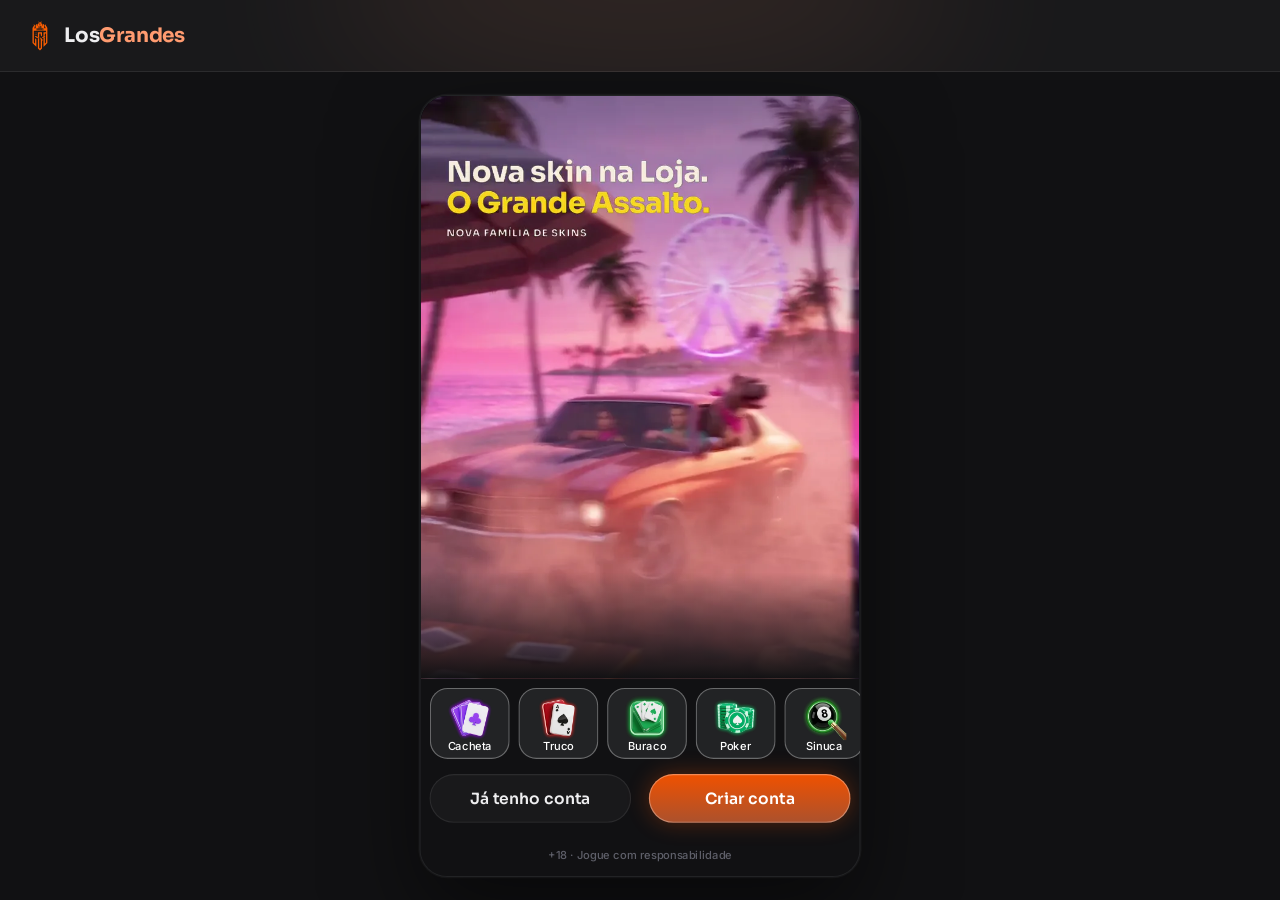
==== index.html @ f4d6c2fe "Login com o vídeo da O Grande Assalto (6 s em loop, sem áudio) e a família no banner principal da Lo" ====
<!doctype html>
<html lang="pt-BR">
<head>
<meta charset="utf-8">
<meta name="viewport" content="width=device-width, initial-scale=1, viewport-fit=cover, user-scalable=no">
<meta name="robots" content="noindex, nofollow">
<meta name="theme-color" content="#141e2a">
<meta name="mobile-web-app-capable" content="yes">
<meta name="apple-mobile-web-app-capable" content="yes">
<meta name="apple-mobile-web-app-status-bar-style" content="black-translucent">
<title>Los Grandes · protótipo</title>
<link rel="icon" href="assets/ui/logo_icon.webp">
<link rel="preconnect" href="https://fonts.googleapis.com">
<link rel="preconnect" href="https://fonts.gstatic.com" crossorigin>
<link rel="stylesheet" href="https://fonts.googleapis.com/css2?family=Inter:wght@400;500;600;700&family=Sora:wght@600;700;800&display=swap">
<link rel="stylesheet" href="css/tokens.css?v=losgrandes-11202144">
<link rel="stylesheet" href="css/ui.css?v=losgrandes-11202144">
<link rel="stylesheet" href="css/screens.css?v=losgrandes-11202144">
<link rel="stylesheet" href="css/game.css?v=losgrandes-11202144">
<link rel="stylesheet" href="css/desk.css?v=losgrandes-11202144">
</head>
<body>
<svg width="0" height="0" style="position:absolute" aria-hidden="true">
  <defs><clipPath id="hexclip" clipPathUnits="objectBoundingBox"><path id="hexpath" d=""/></clipPath></defs>
  <symbol id="s-E" viewBox="0 0 16 20"><path d="M8 0C5 4 0 7.5 0 11.5C0 14 2 16 4.5 16C5.7 16 6.8 15.5 7.5 14.7C7.3 16.6 6.5 18.3 5 20H11C9.5 18.3 8.7 16.6 8.5 14.7C9.2 15.5 10.3 16 11.5 16C14 16 16 14 16 11.5C16 7.5 11 4 8 0Z"/></symbol>
  <symbol id="s-C" viewBox="0 0 20 18.4"><path d="M10 18.35L8.55 17.03C3.4 12.36 0 9.28 0 5.5C0 2.420 2.42 0 5.5 0C7.24 0 8.91 0.81 10 2.09C11.09 0.81 12.76 0 14.5 0C17.58 0 20 2.42 20 5.5C20 9.28 16.6 12.36 11.45 17.04L10 18.35Z"/></symbol>
  <symbol id="s-O" viewBox="0 0 15 20"><path d="M7.5 0L15 10L7.5 20L0 10L7.5 0Z"/></symbol>
  <symbol id="s-P" viewBox="0 0 18 18.5"><path d="M9 0C11.3 0 13.2 1.9 13.2 4.2C13.2 5 13 5.7 12.6 6.3C13 6.2 13.4 6.1 13.8 6.1C16.1 6.1 18 8 18 10.3C18 12.6 16.1 14.5 13.8 14.5C12.5 14.5 11.3 13.9 10.5 12.9C10.7 14.9 11.6 16.8 13.1 18.5H4.9C6.4 16.8 7.3 14.9 7.5 12.9C6.7 13.9 5.5 14.5 4.2 14.5C1.9 14.5 0 12.6 0 10.3C0 8 1.9 6.1 4.2 6.1C4.6 6.1 5 6.2 5.4 6.3C5 5.7 4.8 5 4.8 4.2C4.8 1.9 6.7 0 9 0Z"/></symbol>
  <symbol id="i-copy" viewBox="0 0 448 512"><path d="M208 0H332.1c12.7 0 24.9 5.1 33.9 14.1l67.9 67.9c9 9 14.1 21.2 14.1 33.9V336c0 26.5-21.5 48-48 48H208c-26.5 0-48-21.5-48-48V48c0-26.5 21.5-48 48-48zM48 128h80v64H64V448H256V416h64v48c0 26.5-21.5 48-48 48H48c-26.5 0-48-21.5-48-48V176c0-26.5 21.5-48 48-48z"/></symbol>
  <symbol id="i-share" viewBox="0 0 448 512"><path d="M352 224c53 0 96-43 96-96s-43-96-96-96s-96 43-96 96c0 4 .2 8 .7 11.9l-94.1 47C145.4 170.2 121.9 160 96 160c-53 0-96 43-96 96s43 96 96 96c25.9 0 49.4-10.2 66.6-26.9l94.1 47c-.5 3.9-.7 7.8-.7 11.9c0 53 43 96 96 96s96-43 96-96s-43-96-96-96c-25.9 0-49.4 10.2-66.6 26.9l-94.1-47c.5-3.9 .7-7.8 .7-11.9s-.2-8-.7-11.9l94.1-47C302.6 213.8 326.1 224 352 224z"/></symbol>
  <symbol id="i-wa" viewBox="0 0 448 512"><path d="M380.9 97.1C339 55.1 283.2 32 223.9 32c-122.4 0-222 99.6-222 222 0 39.1 10.2 77.3 29.6 111L0 480l117.7-30.9c32.4 17.7 68.9 27 106.1 27h.1c122.3 0 224.1-99.6 224.1-222 0-59.3-25.2-115-67.1-157zm-157 341.6c-33.2 0-65.7-8.9-94-25.7l-6.7-4-69.8 18.3L72 359.2l-4.4-7c-18.5-29.4-28.2-63.3-28.2-98.2 0-101.7 82.8-184.5 184.6-184.5 49.3 0 95.6 19.2 130.4 54.1 34.8 34.9 56.2 81.2 56.1 130.5 0 101.8-84.9 184.6-186.6 184.6zm101.2-138.2c-5.5-2.8-32.8-16.2-37.9-18-5.1-1.9-8.8-2.8-12.5 2.8-3.7 5.6-14.3 18-17.6 21.8-3.2 3.7-6.5 4.2-12 1.4-32.6-16.3-54-29.1-75.5-66-5.7-9.8 5.7-9.1 16.3-30.3 1.8-3.7.9-6.9-.5-9.7-1.4-2.8-12.5-30.1-17.1-41.2-4.5-10.8-9.1-9.3-12.5-9.5-3.2-.2-6.9-.2-10.6-.2-3.7 0-9.7 1.4-14.8 6.9-5.1 5.6-19.4 19-19.4 46.3 0 27.3 19.9 53.7 22.6 57.4 2.8 3.7 39.1 59.7 94.8 83.8 35.2 15.2 49 16.5 66.6 13.9 10.7-1.6 32.8-13.4 37.4-26.4 4.6-13 4.6-24.1 3.2-26.4-1.3-2.5-5-3.9-10.5-6.6z"/></symbol>
  <symbol id="i-pen" viewBox="0 0 512 512"><path d="M362.7 19.3L314.3 67.7 444.3 197.7l48.4-48.4c25-25 25-65.5 0-90.5L453.3 19.3c-25-25-65.5-25-90.5 0zm-71 71L58.6 323.5c-10.4 10.4-18 23.3-22.2 37.4L1 481.2C-1.5 489.7 .8 498.8 7 505s15.3 8.5 23.7 6.1l120.3-35.4c14.1-4.2 27-11.8 37.4-22.2L421.7 220.3 291.7 90.3z"/></symbol>
  <symbol id="i-plus" viewBox="0 0 448 512"><path d="M256 80c0-17.7-14.3-32-32-32s-32 14.3-32 32v144H48c-17.7 0-32 14.3-32 32s14.3 32 32 32h144v144c0 17.7 14.3 32 32 32s32-14.3 32-32V288h144c17.7 0 32-14.3 32-32s-14.3-32-32-32H256V80z"/></symbol>
  <symbol id="i-chev-l" viewBox="0 0 320 512"><path d="M9.4 233.4c-12.5 12.5-12.5 32.8 0 45.3l192 192c12.5 12.5 32.8 12.5 45.3 0s12.5-32.8 0-45.3L77.3 256 246.6 86.6c12.5-12.5 12.5-32.8 0-45.3s-32.8-12.5-45.3 0l-192 192z"/></symbol>
  <symbol id="i-chev-r" viewBox="0 0 320 512"><path d="M310.6 233.4c12.5 12.5 12.5 32.8 0 45.3l-192 192c-12.5 12.5-32.8 12.5-45.3 0s-12.5-32.8 0-45.3L242.7 256 73.4 86.6c-12.5-12.5-12.5-32.8 0-45.3s32.8-12.5 45.3 0l192 192z"/></symbol>
  <symbol id="i-chev-l-light" viewBox="0 0 320 512"><path d="M20.7 267.3c-6.2-6.2-6.2-16.4 0-22.6l192-192c6.2-6.2 16.4-6.2 22.6 0s6.2 16.4 0 22.6L54.6 256 235.3 436.7c6.2 6.2 6.2 16.4 0 22.6s-16.4 6.2-22.6 0l-192-192z"/></symbol>
  <symbol id="i-chev-r-light" viewBox="0 0 320 512"><path d="M299.3 244.7c6.2 6.2 6.2 16.4 0 22.6l-192 192c-6.2 6.2-16.4 6.2-22.6 0s-6.2-16.4 0-22.6L265.4 256 84.7 75.3c-6.2-6.2-6.2-16.4 0-22.6s16.4-6.2 22.6 0l192 192z"/></symbol>
  <symbol id="i-x" viewBox="0 0 384 512"><path d="M324.5 411.1c6.2 6.2 16.4 6.2 22.6 0s6.2-16.4 0-22.6L214.6 256 347.1 123.5c6.2-6.2 6.2-16.4 0-22.6s-16.4-6.2-22.6 0L192 233.4 59.5 100.9c-6.2-6.2-16.4-6.2-22.6 0s-6.2 16.4 0 22.6L169.4 256 36.9 388.5c-6.2 6.2-6.2 16.4 0 22.6s16.4 6.2 22.6 0L192 278.6 324.5 411.1z"/></symbol>
  <symbol id="i-search" viewBox="0 0 512 512"><path d="M384 208A176 176 0 1 0 32 208a176 176 0 1 0 352 0zM343.3 366C307 397.2 259.7 416 208 416C93.1 416 0 322.9 0 208S93.1 0 208 0S416 93.1 416 208c0 51.7-18.8 99-50 135.3L507.3 484.7c6.2 6.2 6.2 16.4 0 22.6s-16.4 6.2-22.6 0L343.3 366z"/></symbol>
  <symbol id="i-check" viewBox="0 0 512 512"><path d="M256 512A256 256 0 1 0 256 0a256 256 0 1 0 0 512zM369 209L241 337c-9.4 9.4-24.6 9.4-33.9 0l-64-64c-9.4-9.4-9.4-24.6 0-33.9s24.6-9.4 33.9 0l47 47L335 175c9.4-9.4 24.6-9.4 33.9 0s9.4 24.6 0 33.9z"/></symbol>
  <symbol id="i-eye" viewBox="0 0 576 512"><path d="M288 32c-80.8 0-145.5 36.8-192.6 80.6C48.6 156 17.3 208 2.5 243.7c-3.3 7.9-3.3 16.7 0 24.6C17.3 304 48.6 356 95.4 399.4C142.5 443.2 207.2 480 288 480s145.5-36.8 192.6-80.6c46.8-43.5 78.1-95.4 93-131.1c3.3-7.9 3.3-16.7 0-24.6c-14.9-35.7-46.2-87.7-93-131.1C433.5 68.8 368.8 32 288 32zM144 256a144 144 0 1 1 288 0 144 144 0 1 1 -288 0zm144-64c0 35.3-28.7 64-64 64c-7.1 0-13.9-1.2-20.3-3.3c-5.5-1.8-11.9 1.6-11.7 7.4c.3 6.9 1.3 13.8 3.2 20.7c13.7 51.2 66.4 81.6 117.6 67.9s81.6-66.4 67.9-117.6c-11.1-41.5-47.8-69.4-88.6-71.1c-5.8-.2-9.2 6.1-7.4 11.7c2.1 6.4 3.3 13.2 3.3 20.3z"/></symbol>
  <symbol id="i-send" viewBox="0 0 512 512"><path d="M498.1 5.6c10.1 7 15.4 19.1 13.5 31.2l-64 416c-1.5 9.7-7.4 18.2-16 23s-18.9 5.4-28 1.6L284 427.7l-68.5 74.1c-8.9 9.7-22.9 12.9-35.2 8.1S160 493.2 160 480V396.4c0-4 1.5-7.8 4.2-10.7L331.8 202.8c5.8-6.3 5.6-16-.4-22s-15.7-6.4-22-.7L106 360.8 17.7 316.6C7.1 311.3 .3 300.7 0 288.9s5.9-22.8 16.1-28.7l448-256c10.7-6.1 23.9-5.5 34 1.4z"/></symbol>
  <symbol id="i-star" viewBox="0 0 576 512"><path d="M316.9 18C311.6 7 300.4 0 288.1 0s-23.4 7-28.8 18L195 150.3 51.4 171.5c-12 1.8-22 10.2-25.7 21.7s-.7 24.2 7.9 32.7L137.8 329 113.2 474.7c-2 12 3 24.2 12.9 31.3s23 8 33.8 2.3l128.3-68.5 128.3 68.5c10.8 5.7 23.9 4.9 33.8-2.3s14.9-19.3 12.9-31.3L438.5 329 542.7 225.9c8.6-8.5 11.7-21.2 7.9-32.7s-13.7-19.9-25.7-21.7L381.2 150.3 316.9 18z"/></symbol>
  <symbol id="i-star-o" viewBox="0 0 576 512"><path d="M287.9 0c9.2 0 17.6 5.2 21.6 13.5l68.6 141.3 153.2 22.6c9 1.3 16.5 7.6 19.3 16.3s.5 18.1-5.9 24.5L433.6 328.4l26.2 155.6c1.5 9-2.2 18.1-9.7 23.5s-17.3 6-25.3 1.7l-137-73.2L151 509.1c-8.1 4.3-17.9 3.7-25.3-1.7s-11.2-14.5-9.7-23.5l26.2-155.6L31.1 218.2c-6.5-6.4-8.7-15.9-5.9-24.5s10.3-14.9 19.3-16.3l153.2-22.6L266.3 13.5C270.4 5.2 278.7 0 287.9 0zm0 79L235.4 187.2c-3.5 7.1-10.2 12.1-18.1 13.3L99 217.9 184.9 303c5.5 5.5 8.1 13.3 6.8 21L171.4 443.7l105.2-56.2c7.1-3.8 15.6-3.7 22.6 0l105.2 56.2L384.2 324.1c-1.3-7.7 1.2-15.5 6.8-21l85.9-85.1L358.6 200.5c-7.8-1.2-14.6-6.1-18.1-13.3L287.9 79z"/></symbol>
</svg>

<!-- desktop (js/desk.js): header largo, menu e chat ao vivo em volta da coluna 9:16 -->
<header class="dkh" id="dkh"></header>
<aside class="dkl" id="dkl" aria-label="Menu"></aside>
<aside class="dkr" id="dkr" aria-label="Chat ao vivo"></aside>

<div class="stage-wrap"><div class="phone" id="phone">
  <div class="status" aria-hidden="true"><span>9:41</span><span class="island"></span>
    <span class="icons"><svg width="18" height="12" viewBox="0 0 18 12" fill="#fff"><rect x="0" y="8" width="3" height="4" rx="1"/><rect x="5" y="5.5" width="3" height="6.5" rx="1"/><rect x="10" y="3" width="3" height="9" rx="1"/><rect x="15" y="0" width="3" height="12" rx="1"/></svg><svg width="16" height="12" viewBox="0 0 16 12" fill="#fff"><path d="M8 2.2c2.3 0 4.4.9 6 2.4l1.1-1.1A10 10 0 0 0 8 .6 10 10 0 0 0 .9 3.5L2 4.6a8.4 8.4 0 0 1 6-2.4zm0 3.3c1.4 0 2.7.5 3.7 1.4l1.1-1.1A7 7 0 0 0 8 3.9a7 7 0 0 0-4.8 1.9l1.1 1.1c1-.9 2.3-1.4 3.7-1.4zm0 3.3c.6 0 1.1.2 1.5.6L8 11 6.5 9.4c.4-.4.9-.6 1.5-.6z"/></svg><svg width="27" height="13" viewBox="0 0 27 13" fill="none"><rect x=".5" y=".5" width="23" height="12" rx="3.5" stroke="#fff" opacity=".4"/><rect x="2" y="2" width="20" height="9" rx="2" fill="#fff"/><rect x="25" y="4.5" width="1.6" height="4" rx=".8" fill="#fff" opacity=".4"/></svg></span>
  </div>
  <div class="app" id="app">
    <!-- telas do app (renderizadas pelo js/screens.js) -->
    <section class="scr" id="view"></section>

    <!-- tela de jogo: os motores (js/games.js) desenham dentro dela -->
    <section class="scr game-scr" id="scr-game" hidden>
      <header class="hud" id="hud"></header>
      <div class="jogo" id="jogo"><div class="board" id="board"></div></div>
      <nav class="mnav" id="mnav">
        <button data-g="voltar"><span class="back"><svg><use href="#i-chev-l-light"/></svg></span><span>Voltar</span></button>
        <button data-g="chat"><img class="ic" src="assets/icons/chat.webp" alt=""><span>Chat</span></button>
        <button data-g="mesa"><img class="ic" src="assets/icons/friends.webp" alt=""><span>Mesa</span></button>
        <button data-g="voz"><img class="ic" id="micIco" src="assets/icons/microphone-off.webp" alt=""><span>Voz</span></button>
        <button data-g="ajustes"><img class="ic" src="assets/icons/gear.webp" alt=""><span>Ajustes</span></button>
      </nav>
    </section>

    <div class="toast" id="toast"><span class="hint-pill" id="toastTxt"></span></div>
    <div id="sheet"></div>
    <div id="overlay"></div>
  </div>
</div></div>

<script src="js/core.js?v=losgrandes-11202144"></script>
<script src="js/ui.js?v=losgrandes-11202144"></script>
<script src="js/screens.js?v=losgrandes-11202144"></script>
<script src="js/loja.js?v=losgrandes-11202144"></script>
<script src="js/social.js?v=losgrandes-11202144"></script>
<script src="js/torneios.js?v=losgrandes-11202144"></script>
<script src="js/sala.js?v=losgrandes-11202144"></script>
<script src="js/games.js?v=losgrandes-11202144"></script>
<script src="js/sinuca.js?v=losgrandes-11202144"></script>
<script src="js/desk.js?v=losgrandes-11202144"></script>
<script src="js/boot.js?v=losgrandes-11202144"></script>
</body>
</html>
---- css/tokens.css ----
/* Los Grandes · tokens do DS EstrelaGames (Rjx31bgpOt4m1U8DVKyWtd · modo Los Grandes), valores resolvidos 1:1 */
:root{
  color-scheme: dark;
  /* background */
  --bg-default:#111113; --bg-subtle:#19191b; --bg-strong:#222325; --bg-raised:#292a2e; --bg-inset:#010101; --bg-highlight:#ffffff14; --bg-chrome:#19191b; --bg-divider:#292a2e; --bg-band:#00000052;
  --bga-default-50:#11111380; --bga-default-75:#111113bf; --bga-subtle-50:#19191b80; --bga-subtle-75:#19191bbf;
  --bga-strong-25:#22232540; --bga-strong-50:#22232580; --bga-strong-75:#222325bf;
  --bga-secondary-16:#ff9b7029; --bga-secondary-32:#ff9b7052; --bga-accent-12:#ffc8411f;
  /* border */
  --border-muted:#ffffff14; --border-default:#222325; --border-strong:#393a40; --border-focus:#f05100;
  --border-hl-top:#ffffff29; --border-gold-top:#ffdac9e5; --border-gold-bottom:#f051005c;
  /* text */
  --text-default:#eeeef0; --text-muted:#b2b3bd; --text-link:#ff9b70; --text-subtle:#5f606a; --text-disabled:#46484f;
  --text-brand:#ff9b70; --text-success:#52de7e; --text-error:#ff6b6e; --text-prize:#ffc841;
  --text-on-color:#ffffff; --text-on-color-muted:#ffffffd9; --text-on-color-subtle:#ffffffb2; --text-on-light:#111113;
  /* system */
  --sys-info:#fe5e00; --sys-success:#2cc160; --sys-success-strong:#8cf0a9; --sys-warning:#ffbe2e; --sys-error:#ef4452;
  --sysa-success-25:#2cc16040; --sysa-error-25:#ef445240; --sysa-info-25:#3b74f540;
  --notification-error:#ef4452;
  /* effects */
  --hl-subtle:#ffffff29; --hl:#ffffff52; --hl-strong:#ffffff7a;
  --shadow-faint:#0000001f; --shadow-subtle:#0000003d; --shadow:#00000066; --shadow-strong:#00000080;
  --glow-info:#f0510052; --glow-accent:#ffbe2e52; --glow-success:#52de7ea3; --glow-gold:#ff9b7052; --glow-blue:#ff9b70; --glow-red:#ff6b6e;
  /* surfaces */
  --surface-card-top:#19191b; --surface-card-bottom:#111113; --surface-elevated-top:#292a2e; --surface-elevated-bottom:#19191b;
  /* buttons */
  --btn-primary-top:#f05100; --btn-primary-bg:#ab512d; --btn-secondary-border:#fe5e00;
  --btn-disabled-top:#292a2e; --btn-disabled-bg:#292a2e; --btn-disabled-text:#46484f;
  /* tabs */
  --tab-default-text:#b2b3bd; --tab-container:#222325; --input-border:#222325;
  --tab-padrao:#f05100; --tab-padrao-tint:#f051003d; --tab-rosa:#e93d82; --tab-rosa-tint:#e93d823d;
  /* games */
  --game-truco:#e5484d; --game-paulista:#3b74f5; --game-cacheta:#8752f2; --game-tranca:#2cc160; --game-buraco:#1f9a4a;
  --game-poker:#0fa968; --game-sinuca:#2fa35a; --game-todos:#fe5e00; --game-domino:#14b8a6; --game-dama:#f76b15; --game-xadrez:#5b6cff;
  --game-paulista-tint:#3b74f53d; --game-truco-tint:#e5484d3d; --game-cacheta-tint:#8752f23d; --game-buraco-tint:#1f9a4a3d; --game-poker-tint:#0fa9683d; --game-sinuca-tint:#2fa35a3d;
  /* crew */
  --crew-engenheiro:#4fb3ff; --crew-comandante:#f5c542; --crew-piloto:#ff5a36; --crew-navegador:#e86bff; --crew-explorador:#4dffb8;
  --crew-bar:#ff9f43; --crew-reis:#34d399; --crew-nobru:#3d8bff; --crew-inhui:#ff4fb0;
  /* famílias da página Skins (mesma cor da chamada do Truco) */
  --crew-laje:#ff7f50; --crew-portaria:#3ddc84; --crew-live:#b45cff; --crew-feira:#ffa62b; --crew-navalha:#ff4fb0; --crew-varzea:#5be37d; --crew-oficina:#3db8ff; --crew-posto:#ff3b4a; --crew-fliper:#a45cff; --crew-grau:#4fa3ff; --crew-palpite:#f2b233; --crew-assalto:#ff4fa3;
  /* stake / table */
  --stake-padrao-top:#6d2f16; --stake-padrao-bottom:#371a0f; --stake-iniciante-top:#1f9a4a; --stake-iniciante-bottom:#1f502c;
  --table-card-top:#1f5a4a; --table-card-bottom:#0f2e2a; --table-stake:#ffc841;
  --plus-bg:#52de7e; --plus-icon:#111113;
  --btn-success-top:#52de7e; --btn-success-bg:#1f9a4a; /* DS button-glass ☰ Type=Success (Comprar) */
  /* cards */
  --card-face:#ffffff; --card-border:#9ea2a4; --suit-red:#c72c3d; --suit-black:#141922; --back-top:#853f23; --back-bottom:#4e1802;
  /* seat timer */
  --seat-timer-track:#ffffff1f; --seat-timer:#fe5e00;
  /* type */
  --f-display:"Sora", "Inter", system-ui, sans-serif;
  --f-ui:"Inter", system-ui, -apple-system, sans-serif;
  --f-call:"Industry", "Sora", sans-serif;
  /* marca · Los Grandes (sobrescreve) */
  --back-top:#222325; --back-bottom:#19191b; --btn-primary-text:#ffffff; --crew-nobru:#FE5E00; --crew-inhui:#FE5E00; --crew-luna:#FF9B70;
}
/* estilos de texto do DS */
.t-d3xl{font:700 64px/1.2 var(--f-display);letter-spacing:-.02em}
.t-d2xl{font:700 48px/1.2 var(--f-display);letter-spacing:-.02em}
.t-dxl{font:700 40px/1.2 var(--f-display);letter-spacing:-.02em}
.t-dl{font:700 32px/1.2 var(--f-display);letter-spacing:-.02em}
.t-dm{font:700 24px/1.2 var(--f-display);letter-spacing:-.01em}
.t-ds{font:700 20px/1.2 var(--f-display);letter-spacing:-.01em}
.t-dxs{font:600 16px/1.2 var(--f-display)}
.t-d2xs{font:600 14px/1.2 var(--f-display)}
.t-d3xs{font:600 12px/1.2 var(--f-display)}
.t-hm{font:700 20px/1.2 var(--f-ui)}
.t-ll{font:500 16px/1 var(--f-ui)} .t-lm{font:500 14px/1 var(--f-ui)} .t-ls{font:500 12px/1 var(--f-ui)} .t-lxs{font:500 10px/1 var(--f-ui)} .t-l2xs{font:500 8px/1 var(--f-ui)}
.t-link{font:700 12px/1.5 var(--f-ui)}
.t-p2xl{font:400 20px/1.5 var(--f-ui)} .t-pm{font:400 14px/1.5 var(--f-ui)} .t-ps{font:400 12px/1.5 var(--f-ui)}
---- css/ui.css ----
/* EstrelaGames · base + componentes do DS (Apple Gamer Style · Glass). Medidas 1:1 com o Figma (frame 375). */
*{box-sizing:border-box}
html,body{height:100%;margin:0}
body{background:#05080c;color:var(--text-default);font-family:var(--f-ui);-webkit-font-smoothing:antialiased;overflow:hidden;-webkit-text-size-adjust:100%}
button{font:inherit;color:inherit;border:0;background:none;padding:0;margin:0;cursor:pointer;-webkit-tap-highlight-color:transparent;text-align:inherit}
button:focus-visible,[role="button"]:focus-visible{outline:2px solid var(--border-focus);outline-offset:2px}
/* cards clicáveis são div[role=button]: o WebKit (iPhone) não estica os filhos de um <button> com flex */
[role="button"]{cursor:pointer;-webkit-tap-highlight-color:transparent;-webkit-user-select:none;user-select:none;outline:0}
input{font:inherit;color:inherit;border:0;background:none;outline:0;padding:0;margin:0;min-width:0}
img,video{display:block;max-width:100%;user-select:none;-webkit-user-drag:none}
video::-webkit-media-controls,video::-webkit-media-controls-start-playback-button,video::-webkit-media-controls-overlay-play-button{display:none!important;-webkit-appearance:none} /* sem botão de play: os vídeos são fundo */
svg{display:block}
[hidden]{display:none!important}
.ic{flex:none;object-fit:contain;pointer-events:none}

/* ---------- aparelho ---------- */
.stage-wrap{position:fixed;inset:0;display:flex;align-items:center;justify-content:center}
.phone{position:relative;width:375px;height:812px;background:var(--bg-subtle);overflow:hidden;border-radius:48px;box-shadow:0 0 0 10px #0c1016,0 0 0 11px #2a3340,0 40px 80px rgba(0,0,0,.6);transform-origin:center;display:flex;flex-direction:column}
.status{position:relative;flex:none;height:44px;display:flex;align-items:center;justify-content:space-between;padding:0 26px 0 32px;font:600 15px/1 var(--f-ui);background:var(--bg-subtle);z-index:60;pointer-events:none}
.status .island{position:absolute;left:50%;top:10px;width:118px;height:32px;margin-left:-59px;border-radius:20px;background:#000}
.status .icons{display:flex;gap:6px;align-items:center}
.app{position:relative;flex:1;min-height:0;overflow:hidden}
@media (max-width:520px){
  .phone{width:100vw;height:100vh;height:100dvh;border-radius:0;box-shadow:none;transform:none!important}
  .status{display:none}
  .app{padding-top:env(safe-area-inset-top,0px)}
}
.scr{position:absolute;inset:0;display:flex;flex-direction:column;background:var(--bg-subtle);overflow:hidden}
.app>.scr{top:env(safe-area-inset-top,0px)}
@media (min-width:521px){.app>.scr{top:0}}
.scroll{flex:1;min-height:0;overflow-y:auto;overflow-x:hidden;-webkit-overflow-scrolling:touch;scrollbar-width:none;overscroll-behavior:contain}
.scroll::-webkit-scrollbar,.hscroll::-webkit-scrollbar{display:none}
/* linha com rolagem lateral: sem clip, sangra até a borda da tela (regra Oct 26) */
.hscroll{display:flex;overflow-x:auto;overflow-y:visible;scrollbar-width:none;margin:0 -8px;padding:0 8px;scroll-padding:0 8px;-webkit-overflow-scrolling:touch}

/* ---------- ícones 3D ---------- */
.i16{width:16px;height:16px}.i20{width:20px;height:20px}.i24{width:24px;height:24px}.i28{width:28px;height:28px}.i32{width:32px;height:32px}.i36{width:36px;height:36px}.i40{width:40px;height:40px}.i48{width:48px;height:48px}

/* ---------- header-game (Mobile · Glass) ---------- */
.hdr{position:relative;flex:none;height:64px;display:flex;align-items:center;gap:4px;padding:8px 12px;background:var(--bg-subtle);overflow:hidden;z-index:20}
.hdr::before{content:"";position:absolute;left:48px;top:-70px;width:280px;height:140px;border-radius:50%;background:var(--glow-blue);filter:blur(60px);opacity:.15;pointer-events:none}
.hdr .side{position:relative;flex:1;min-width:0;display:flex;align-items:center;gap:4px}
.hdr .logo{width:24px;height:36px;display:grid;place-items:center;flex:none}
.hdr .logo img{width:25px;height:24px}
.cpill{flex:1;min-width:0;height:34px;display:flex;align-items:center;gap:2px;padding:4px;border-radius:999px;background:linear-gradient(90deg,#52de7e1a,#22232506),var(--bga-strong-50);box-shadow:inset 0 0 0 1px var(--border-muted);overflow:hidden}
.cpill.bonus{padding:4px 8px 4px 4px;background:linear-gradient(90deg,#22232506,#ffc8411a),var(--bga-strong-50)}
.cpill .ic{width:24px;height:24px}
.cpill .t{flex:1;min-width:0;display:flex;flex-direction:column;gap:2px;text-align:left}
.cpill .t small{font:500 8px/1 var(--f-ui);color:var(--text-muted)}
.cpill .t b{font:700 12px/10px var(--f-ui);color:var(--text-default);white-space:nowrap;overflow:hidden;text-overflow:ellipsis}
.cpill.bonus .t b{color:var(--text-prize)}
.cpill .plus{width:20px;height:20px;border-radius:10px;background:var(--plus-bg);display:grid;place-items:center;flex:none}
.cpill .plus svg{width:12px;height:12px;fill:var(--plus-icon)}
/* saldo com seta: abre o dropdown (DS header-game ◉ Expanded) */
.cpill .chev{width:20px;height:20px;display:grid;place-items:center;flex:none}
.cpill .chev svg{width:10px;height:10px;fill:var(--text-muted);transform:rotate(90deg);transition:transform .2s}
.cpill.open{box-shadow:inset 0 0 0 1px var(--border-strong)} .cpill.open .chev svg{transform:rotate(-90deg)}
.hdr .hbuy{flex:1;min-width:0}
/* dropdown do saldo (DS balance-panel) · celular: preso embaixo do header */
.baldrop{position:absolute;left:0;right:0;top:64px;bottom:0;z-index:45;background:var(--bga-default-75);animation:fade .15s both}
.balp{display:flex;flex-direction:column;gap:16px;max-height:100%;overflow:auto;padding:16px 16px 24px;background:var(--bg-subtle);border-radius:0 0 24px 24px;box-shadow:inset 0 -1px 0 var(--hl-subtle),0 16px 40px rgba(0,0,0,.4);animation:balIn .22s cubic-bezier(.2,.8,.2,1) both}
@keyframes balIn{from{transform:translateY(-12px);opacity:0}}
.balp .top{display:flex;justify-content:space-between;align-items:center}
.balp .top small{font:500 12px/1.2 var(--f-ui);color:var(--text-muted)}
.balp .tv{display:flex;align-items:center;gap:4px}
.balp .eye,.balp .x{display:grid;place-items:center;width:28px;height:28px}
.balp .eye svg{width:20px;height:20px;fill:var(--text-muted)}
.balp .x svg{width:12px;height:12px;fill:var(--text-muted);transform:rotate(-90deg)}
.balp .rows{display:flex;flex-direction:column;gap:12px}
.balp .kv{display:flex;justify-content:space-between;gap:12px;font:400 14px/1.4 var(--f-ui);color:var(--text-muted)}
.balp .kv b{font-weight:400;color:var(--text-default);font-variant-numeric:tabular-nums;text-align:right}
.balp hr{border:0;height:1px;background:var(--border-muted);margin:0}
.balp .acts{display:flex;gap:12px} .balp .acts .btn{flex:1}
/* Bônus Fidelidade (DS _loyalty-bonus): Resgatar quando tem valor · Juntando com a seta que abre as regras */
.fid{display:flex;flex-direction:column;gap:12px;padding:8px 12px 8px 8px;border-radius:24px;background:var(--bga-strong-50);box-shadow:inset 0 0 0 1px var(--border-muted)}
.fid.ready{flex-direction:row;align-items:center;gap:8px}
.fid .ic{width:28px;height:28px;flex:none}
.fid .t{flex:1;min-width:0;display:flex;flex-direction:column;gap:2px;text-align:left}
.fid .t b{font:400 14px/1.3 var(--f-ui);color:var(--text-default)}
.fid .t small{font:500 10px/1.2 var(--f-ui);color:var(--text-muted)}
.fid .v{font:400 14px/1 var(--f-ui);font-variant-numeric:tabular-nums}
.fid .row{display:flex;align-items:center;gap:8px;width:100%}
.fid .chev{width:20px;height:20px;display:grid;place-items:center;flex:none}
.fid .chev svg{width:10px;height:10px;fill:var(--text-muted);transform:rotate(90deg);transition:transform .2s}
.fid.open{border-radius:16px;padding:8px 12px 12px 8px} .fid.open .chev svg{transform:rotate(-90deg)}
.fid .more{display:flex;flex-direction:column;gap:12px}
.fid .wk{display:flex;flex-direction:column;gap:4px;padding:12px;border-radius:12px;background:var(--bga-default-50);box-shadow:inset 0 0 0 1px var(--border-muted)}
.fid .wk small{font:500 12px/1.2 var(--f-ui);color:var(--text-muted)}
.fid .wk b{font:700 20px/1.2 var(--f-display);color:var(--text-prize);font-variant-numeric:tabular-nums}
.fid p{margin:0;font:400 12px/1.5 var(--f-ui);color:var(--text-muted)}
.fid .kv{font-size:12px}
.hbell{position:relative;width:36px;height:36px;border-radius:18px;background:var(--bga-strong-50);box-shadow:inset 0 0 0 1px var(--border-muted);display:grid;place-items:center;flex:none}
.hbell .ic{width:28px;height:28px}
.hbell i{position:absolute;left:28px;top:0;width:8px;height:8px;border-radius:50%;background:var(--notification-error)}
.hbell i[hidden]{display:none}

/* ---------- header-avatar (hexágono com borda da tripulação) ---------- */
.hav{position:relative;display:inline-block;flex:none;width:var(--w,44px);height:var(--h,48px)}
.hav .gl{position:absolute;left:-4.5%;top:0;width:109%;aspect-ratio:1;border-radius:50%;background:var(--cc);filter:blur(calc(var(--w,44px) * .16));opacity:.45;pointer-events:none}
.hav .hx{position:absolute;inset:0;-webkit-clip-path:url(#hexclip);clip-path:url(#hexclip);background:var(--cc)}
.hav .hx img{position:absolute;inset:2px;width:calc(100% - 4px);height:calc(100% - 4px);object-fit:cover;object-position:center top;-webkit-clip-path:url(#hexclip);clip-path:url(#hexclip);background:var(--bg-raised)}
.hav .on{position:absolute;left:77%;top:75%;width:23%;aspect-ratio:1;border-radius:50%;background:var(--sys-success);box-shadow:0 0 0 1.5px var(--bg-subtle)}
.hav.xs{--w:24px;--h:26px}.hav.s{--w:32px;--h:35px}.hav.m{--w:44px;--h:48px}.hav.l{--w:56px;--h:60px}
.hav.xs .hx img,.hav.s .hx img{inset:1.5px;width:calc(100% - 3px);height:calc(100% - 3px)}
.hav.empty{height:var(--w)}
.hav.empty .av0{position:absolute;inset:4.5%;width:91%;height:91%}
.hav.empty .add{position:absolute;left:63.6%;top:63.6%;width:27.3%;height:27.3%;border-radius:50%;background:var(--plus-bg);box-shadow:0 0 0 1.2px var(--bg-subtle);display:grid;place-items:center}
.hav.empty .add svg{width:58%;height:58%;fill:var(--plus-icon)}

/* ---------- avatar circular (avatar-estrela-games) ---------- */
.av{position:relative;display:inline-block;vertical-align:middle;flex:none;width:var(--s,48px);height:var(--s,48px);border-radius:50%;background:linear-gradient(180deg,var(--surface-elevated-top),var(--surface-elevated-bottom));box-shadow:inset 0 0 0 var(--bw,2px) #ffffff29}
.av img{position:absolute;inset:var(--bw,2px);width:calc(100% - 2*var(--bw,2px));height:calc(100% - 2*var(--bw,2px));border-radius:50%;object-fit:cover;object-position:center top}
.av.s{--s:32px;--bw:1px}.av.m{--s:48px;--bw:2px}.av.l{--s:80px;--bw:3px}.av.xl{--s:120px;--bw:4px}
.av .lvl{position:absolute;left:50%;bottom:-4px;transform:translateX(-50%);padding:1px 6px;border-radius:999px;background:var(--bg-raised);box-shadow:0 0 0 2px var(--bg-default);font:600 12px/14px var(--f-display);white-space:nowrap}
.av.empty .ph{position:absolute;inset:25%;width:50%;height:50%;fill:#ffffff52}
.av .addb{position:absolute;left:63.3%;top:63.3%;width:36.7%;height:36.7%;border-radius:50%;background:var(--plus-bg);display:grid;place-items:center;box-shadow:0 0 0 3px var(--bg-subtle)}
.av .addb svg{width:50%;height:50%;fill:#fff}

/* ---------- navbar-glass ---------- */
.nav{position:absolute;left:16px;right:16px;bottom:calc(12px + env(safe-area-inset-bottom,0px));height:64px;display:flex;align-items:stretch;padding:4px;border-radius:24px;background:var(--bga-strong-75);box-shadow:inset 0 0 0 1px var(--border-muted);-webkit-backdrop-filter:blur(24px);backdrop-filter:blur(24px);z-index:30}
.nav>button{position:relative;flex:1;min-width:0;display:flex;flex-direction:column;align-items:center;justify-content:center;border-radius:20px}
.nav>button .ic{width:32px;height:32px;opacity:.75}
.nav>button>span{font:500 10px/1 var(--f-ui);color:var(--text-subtle);white-space:nowrap}
.nav>button.on{flex:none;width:104px;justify-content:flex-end;gap:2px;padding-bottom:6px;background:var(--bga-secondary-16);box-shadow:inset 0 0 0 1px var(--hl-subtle),0 0 20px var(--glow-info)}
.nav>button.on .ic{position:absolute;left:28px;top:-14px;width:48px;height:48px;opacity:1}
.nav>button.on .lr{width:100%;display:flex;align-items:center;justify-content:space-between;padding:0 8px}
.nav>button.on .lr span{font:500 10px/1 var(--f-ui);color:var(--text-on-color)}
.nav .lr i{width:16px;height:16px;display:grid;place-items:center}
.nav .lr svg{width:10px;height:16px;fill:var(--text-on-color)}

/* ---------- game-block ---------- */
.gb{position:relative;flex:none;width:72px;height:64px;border-radius:16px;display:flex;flex-direction:column;align-items:center;justify-content:center;padding:4px 0;background:var(--tab-container);box-shadow:inset 0 0 0 1px var(--hl);font:500 10px/1 var(--f-ui);color:var(--text-on-color);white-space:nowrap}
.gb .ic{width:40px;height:40px}
.gb.on{justify-content:flex-end;padding:0 0 6px;background:var(--gc);box-shadow:0 4px 12px var(--gs,transparent)}
.gb.on .ic{position:absolute;left:50%;top:-12px;width:60px;height:60px;margin-left:-30px}
.gb .lk{position:absolute;right:4px;top:4px;width:14px;height:14px;opacity:.8}
.gb.on .lk{display:none}
.games-row{gap:8px;padding-top:12px;margin-top:-12px}
.games-row .gb{width:72px}

/* ---------- tabs ---------- */
.tabs{display:flex;gap:2px;height:44px;padding:4px;border-radius:12px;background:var(--bg-raised);box-shadow:inset 0 0 0 1px var(--input-border)}
.tabs>button{position:relative;flex:1;min-width:0;height:34px;border-radius:8px;display:flex;align-items:center;justify-content:center;padding:8px 16px;font:500 12px/1 var(--f-ui);color:var(--tab-default-text);white-space:nowrap}
.tabs>button.on{background:var(--tc-tint);font:700 12px/18px var(--f-ui);color:var(--text-default)}
.tabs>button.on::after{content:"";position:absolute;left:50%;bottom:0;width:24px;height:3px;margin-left:-12px;border-radius:2px;background:var(--tc);box-shadow:0 0 8px var(--tc)}
.tabs>button .lk{font:500 9px/1 var(--f-ui);margin-left:4px;opacity:.7}
.tabs{--tc:var(--tab-padrao);--tc-tint:var(--tab-padrao-tint)}
.tabs.t-azul{--tc:var(--game-paulista);--tc-tint:var(--game-paulista-tint)}
.tabs.t-vermelha{--tc:var(--game-truco);--tc-tint:var(--game-truco-tint)}
.tabs.t-roxa{--tc:var(--game-cacheta);--tc-tint:var(--game-cacheta-tint)}
.tabs.t-verde{--tc:var(--game-buraco);--tc-tint:var(--game-buraco-tint)}
.tabs.t-rosa{--tc:var(--tab-rosa);--tc-tint:var(--tab-rosa-tint)}

/* ---------- button-glass ---------- */
.btn{display:inline-flex;align-items:center;justify-content:center;gap:8px;white-space:nowrap;transition:transform .12s,filter .12s;flex:none}
.btn:active{transform:scale(.97)}
.btn.l{height:48px;padding:0 24px;border-radius:24px;font:600 16px/1.2 var(--f-display)}
.btn.m{height:40px;padding:0 20px;border-radius:20px;font:600 14px/1.2 var(--f-display)}
.btn.s{height:32px;padding:0 16px;border-radius:16px;font:600 12px/1.2 var(--f-display)}
.btn.xl{height:56px;padding:0 24px;border-radius:28px;font:600 16px/1.2 var(--f-display)}
.btn.m44{height:44px;border-radius:22px}
.btn.pri{background:linear-gradient(180deg,var(--btn-primary-top),var(--btn-primary-bg));box-shadow:inset 0 0 0 1px var(--hl),0 0 20px var(--glow-info);color:var(--btn-primary-text)}
.btn.sec{background:var(--bga-strong-50);box-shadow:inset 0 0 0 1px var(--border-muted);color:var(--text-default)}
.btn.ok{background:linear-gradient(180deg,var(--btn-success-top),var(--btn-success-bg));box-shadow:inset 0 0 0 1px var(--hl),0 0 20px var(--glow-success);color:#fff}
.btn:disabled,.btn.dis{background:var(--btn-disabled-bg);box-shadow:none;color:var(--btn-disabled-text);pointer-events:none}
.btn.danger-txt{background:none;box-shadow:none;color:var(--text-error);font:500 14px/1 var(--f-ui)}
.btn.fill{flex:1;min-width:0}
.btn.wide{width:100%}
.btn .ic{width:20px;height:20px}

/* ---------- button-icon ---------- */
.bicon{width:40px;height:40px;border-radius:20px;display:grid;place-items:center;flex:none;background:var(--bga-strong-50);box-shadow:inset 0 0 0 1px var(--border-muted)}
.bicon .ic{width:24px;height:24px}
.bicon.s{width:32px;height:32px;border-radius:16px}.bicon.s .ic{width:20px;height:20px}
.bicon svg{width:14px;height:14px;fill:var(--text-default)}
.bicon.s28{width:28px;height:28px;border-radius:14px}.bicon.s28 svg{width:16px;height:16px}

/* ---------- tag ---------- */
.tag{display:inline-flex;align-items:center;gap:4px;padding:2px 8px;border-radius:999px;font:400 12px/18px var(--f-ui);white-space:nowrap;flex:none}
.tag.neutral{background:#ffffff14;color:var(--text-muted)}
.tag.gold{padding:3px 8px;background:#ff9b7029;color:#fff;box-shadow:inset 0 0 0 1px #ffdac98c}
.tag.success{background:var(--sys-success);color:var(--bg-default)}
.tag.danger{background:var(--sys-error);color:var(--text-default)}
.tag.info{background:var(--sys-info);color:var(--text-default)}
.tag.live{background:var(--sys-error);color:var(--text-default)}
.tag.beginner{background:var(--game-buraco);color:var(--text-default)}

/* ---------- section-title ---------- */
.stitle{display:flex;align-items:center;justify-content:space-between;gap:16px}
.stitle .tx{flex:1;min-width:0;display:flex;flex-direction:column;gap:2px}
.stitle b{font:700 20px/1.2 var(--f-display);letter-spacing:-.01em}
.stitle small{font:500 12px/1 var(--f-ui);color:var(--text-muted)}
.trow{display:flex;align-items:center;justify-content:space-between;gap:8px}
.trow b{font:600 14px/1.2 var(--f-display)}
.trow small{font:500 10px/1 var(--f-ui);color:var(--text-subtle)}

/* ---------- page-top ---------- */
.ptop{flex:none;display:flex;align-items:center;justify-content:space-between;gap:8px;padding:8px;min-height:45px}
.ptop .l{display:flex;align-items:center;gap:8px;min-width:0}
.ptop .back{width:28px;height:28px;border-radius:14px;display:grid;place-items:center;background:var(--bga-strong-50);box-shadow:inset 0 0 0 1px var(--border-muted);flex:none}
.ptop .back svg{width:10px;height:16px;fill:var(--text-default)}
.ptop .tx{display:flex;flex-direction:column;min-width:0}
.ptop .tx b{font:600 16px/1.2 var(--f-display);white-space:nowrap;overflow:hidden;text-overflow:ellipsis}
.ptop .tx small{display:flex;align-items:center;gap:4px;font:500 10px/1 var(--f-ui);color:var(--text-muted)}
.ptop .tx small i{width:6px;height:6px;border-radius:50%;background:var(--sys-success)}

/* ---------- input-search / input ---------- */
.search{display:flex;align-items:center;gap:8px;height:40px;padding:0 16px 0 12px;border-radius:20px;background:var(--bga-strong-50);box-shadow:inset 0 0 0 1px var(--border-muted)}
.search svg{width:16px;height:16px;fill:var(--text-muted);flex:none}
.search input{flex:1;font:500 12px/1 var(--f-ui);color:var(--text-default)}
.search input::placeholder{color:var(--text-muted)}
.field{display:flex;flex-direction:column;gap:8px}
.field>label{font:500 14px/1 var(--f-ui);color:var(--text-default)}
.field .box{display:flex;align-items:center;gap:8px;height:40px;padding:8px 12px;border-radius:12px;background:var(--bga-strong-50);box-shadow:inset 0 0 0 1px var(--border-muted)}
.field .box:focus-within{box-shadow:inset 0 0 0 1px var(--border-focus)}
.field .box input{flex:1;font:400 14px/1.5 var(--f-ui);color:var(--text-default)}
.field .box input::placeholder{color:var(--text-disabled)}
.field .box button svg{width:20px;height:20px;fill:var(--text-muted)}

/* ---------- otp ---------- */
.otp{display:flex;gap:8px;justify-content:center}
.otp .bx{width:48px;height:56px;border-radius:12px;background:#ffffff14;display:grid;place-items:center;font:700 24px/1.2 var(--f-display);color:var(--text-default);box-shadow:inset 0 0 0 1px var(--border-muted)}
.otp .bx.act{background:#ffffff1f;box-shadow:inset 0 0 0 2px var(--border-focus),0 0 12px var(--glow-info)}
.otp .bx.act::after{content:"";width:2px;height:24px;background:var(--border-focus);animation:blink 1s steps(1) infinite}
@keyframes blink{50%{opacity:0}}
.otp-in{position:absolute;opacity:0;pointer-events:none;width:1px;height:1px}

/* ---------- progress ---------- */
.prog{height:4px;border-radius:999px;background:#ffffff1f;overflow:hidden;flex:1}
.prog i{display:block;height:100%;border-radius:inherit;background:var(--tab-padrao);transition:width .3s}

/* ---------- stake-pill ---------- */
.stakes{position:relative;height:128px;overflow:hidden;margin:0 -8px}
.stakes .track{position:absolute;top:8px;left:50%;transform:translateX(-50%);display:flex;align-items:center;gap:8px;height:112px}
.sp{position:relative;flex:none;display:flex;flex-direction:column;border-radius:16px;padding:4px 4px 0;background:linear-gradient(180deg,var(--surface-elevated-top),var(--surface-card-bottom));box-shadow:inset 0 0 0 1px #ffffff29,0 16px 40px var(--shadow);transition:width .25s,height .25s}
.sp .st{position:relative;flex:1;align-self:stretch;border-radius:12px;display:flex;flex-direction:column;align-items:center;justify-content:center;gap:4px;background:linear-gradient(180deg,var(--stake-padrao-top),var(--stake-padrao-bottom));box-shadow:inset 0 0 0 1px var(--hl-subtle),inset 0 2px 8px var(--shadow)}
.sp .v{display:flex;align-items:center;gap:4px;font:600 14px/1.2 var(--f-display);white-space:nowrap}
.sp .v .ic{width:14px;height:14px}
.sp .q{position:absolute;top:4px;right:4px;display:flex;align-items:center;gap:3px;padding:2px 5px;border-radius:8px;background:var(--bga-strong-50);font:500 8px/1 var(--f-ui);white-space:nowrap}
.sp .q::before{content:"";width:5px;height:5px;border-radius:50%;background:var(--sys-success)}
.sp .tg{padding:2px 6px;border-radius:6px;background:var(--bga-strong-50);font:500 8px/1 var(--f-ui);color:var(--text-success)}
.sp .ft{flex:none;display:flex;align-items:center;justify-content:center;gap:3px;padding:4px 0 5px;white-space:nowrap}
.sp .ft small{font:500 8px/1 var(--f-ui);color:var(--text-muted)}
.sp .ft b{font:500 8px/1 var(--f-ui)}
.sp.ini .st{background:linear-gradient(180deg,var(--stake-iniciante-top),var(--stake-iniciante-bottom))}
.sp.S{width:68px;height:68px;padding:4px}
.sp.S .q,.sp.S .ft,.sp.S .tg{display:none}
.sp.M{width:88px;height:88px}
.sp.M .v{font:600 16px/1.2 var(--f-display)} .sp.M .v .ic{width:18px;height:18px}
.sp.L{width:112px;height:112px}
.sp.L .v{font:700 20px/1.2 var(--f-display);letter-spacing:-.01em} .sp.L .v .ic{width:24px;height:24px}
.sp.L .ft b{font:500 10px/1 var(--f-ui)}
.sp.on{box-shadow:inset 0 0 0 2px var(--btn-secondary-border),0 0 20px var(--glow-info)}
.sp.on .st{background:linear-gradient(180deg,var(--btn-primary-top),var(--btn-primary-bg))}
.sp.on.ini .st{background:linear-gradient(180deg,var(--stake-iniciante-top),var(--stake-iniciante-bottom))}
.stake-grid{display:grid;grid-template-columns:repeat(3,minmax(0,1fr));gap:12px}
.stake-grid .sp{width:auto;height:88px}

/* ---------- table-glass (mesa aberta) ---------- */
.tg-row{display:grid;grid-template-columns:repeat(2,minmax(0,1fr));gap:16px 8px}
.tgl{position:relative;height:92px;border-radius:46px;padding:4px;display:flex;background:linear-gradient(180deg,var(--surface-elevated-top),var(--surface-card-bottom));box-shadow:inset 0 0 0 1px #ffffff29,0 16px 40px var(--shadow);text-align:left}
.tgl .felt{flex:1;align-self:stretch;min-width:0;display:flex;align-items:center;padding:10px 12px 6px 70px;border-radius:41px;background:linear-gradient(180deg,var(--table-card-top),var(--table-card-bottom));box-shadow:inset 0 0 0 1px var(--hl-subtle),inset 0 2px 8px var(--shadow)}
.tgl .vals{display:flex;flex-direction:column;gap:4px;min-width:0}
.tgl .vals b{font:600 14px/1.2 var(--f-display);color:var(--table-stake);white-space:nowrap}
.tgl .vals small{font:500 10px/1 var(--f-ui);color:#ffffffb2;white-space:nowrap}
.tgl .seats{display:flex;align-items:center;gap:2px;height:20px}
.tgl .seats .pl{display:flex}
.tgl .seats .pl span{width:20px;height:20px;border-radius:10px;overflow:hidden;background:var(--cc);margin-right:-6px;box-shadow:0 0 0 1px var(--table-card-bottom)}
.tgl .seats .pl span img{width:100%;height:100%;object-fit:cover;object-position:center top}
.tgl .seats em{font:600 12px/14px var(--f-display);font-style:normal;margin-left:8px}
.tgl .tab{position:absolute;left:50%;top:-8px;transform:translateX(-50%);padding:2px 8px;border-radius:8px;background:var(--surface-elevated-top);box-shadow:inset 0 0 0 1px var(--border-muted);font:500 10px/12px var(--f-ui);color:var(--text-subtle);white-space:nowrap}
.tgl .deck{position:absolute;left:14px;top:25px;width:52px;height:52px}
.tgl.locked .felt>*{opacity:.55}
.tgl.pool{border-radius:16px}
.tgl.pool .felt{border-radius:12px;position:relative;overflow:hidden;background:linear-gradient(180deg,#2fa35a,#145c32)}
.tgl.pool .felt::before{content:"";position:absolute;left:30%;top:0;bottom:0;border-left:1px solid #ffffff29}
.tgl.pool .pk{position:absolute;width:10px;height:10px;border-radius:50%;background:#000000b2;box-shadow:inset 0 0 0 1px #ffffff1f}

/* ---------- action-tile ---------- */
.atile{width:80px;height:64px;border-radius:16px;display:flex;flex-direction:column;align-items:center;justify-content:center;background:var(--bga-strong-50);box-shadow:inset 0 0 0 1px var(--border-muted);font:600 14px/1.2 var(--f-display);flex:none}
.atile .ic{width:28px;height:28px}

/* ---------- bottom sheet (sheet glass) ---------- */
.veil{position:absolute;inset:0;z-index:50;background:var(--bga-default-75);display:flex;align-items:flex-end;animation:fade .2s both}
.bsheet{position:relative;width:100%;max-height:calc(100% - 24px);display:flex;flex-direction:column;align-items:stretch;gap:12px;padding:8px 12px calc(24px + env(safe-area-inset-bottom,0px));border-radius:24px 24px 0 0;background:var(--bg-subtle);box-shadow:inset 0 1px 0 var(--hl-subtle),0 16px 40px var(--shadow);animation:up .28s cubic-bezier(.2,.9,.3,1) both;overflow:hidden}
.bsheet.g16{gap:16px}
.bsheet .handle{width:36px;height:4px;border-radius:2px;background:var(--border-muted);align-self:center;flex:none}
.bsheet .scroll{margin:0 -12px;padding:0 12px}
.sh-h{display:flex;align-items:center;gap:12px;flex:none}
.sh-h>.ic{width:36px;height:36px}
.sh-h .tx{flex:1;min-width:0;display:flex;flex-direction:column;gap:2px}
.sh-h .tx b{font:600 16px/1.2 var(--f-display)}
.sh-h .tx small{font:500 10px/1.2 var(--f-ui);color:var(--text-subtle)}
.sh-h .tx small.ok{display:flex;align-items:center;gap:6px;color:var(--sys-success)}
.sh-h .tx small.ok::before{content:"";width:8px;height:8px;border-radius:50%;background:var(--sys-success)}
.xbtn{width:32px;height:32px;border-radius:16px;display:grid;place-items:center;background:var(--bga-strong-50);box-shadow:inset 0 0 0 1px var(--border-muted);flex:none}
.xbtn svg{width:14px;height:14px;fill:var(--text-default)}
@keyframes up{from{transform:translateY(100%)}to{transform:none}}
@keyframes fade{from{opacity:0}}
@keyframes pop{from{transform:scale(.3);opacity:0}}

/* ---------- hint (pílula) / toast ---------- */
.hint-pill{display:inline-flex;align-items:center;gap:4px;padding:4px 12px;border-radius:999px;background:var(--bga-strong-75);box-shadow:inset 0 0 0 1px var(--hl-subtle);font:500 10px/1.2 var(--f-ui);color:var(--text-default);white-space:nowrap;-webkit-backdrop-filter:blur(12px);backdrop-filter:blur(12px)}
.toast{position:absolute;left:50%;top:72px;transform:translate(-50%,-8px);opacity:0;transition:opacity .2s,transform .2s;z-index:90;pointer-events:none;max-width:calc(100% - 32px)}
.toast .hint-pill{font-size:11px;padding:6px 14px;white-space:normal;text-align:center}
.toast.show{opacity:1;transform:translate(-50%,0)}

/* ---------- list / cells ---------- */
.cell{display:flex;flex-direction:column;gap:2px;padding:8px;border-radius:12px;background:var(--bga-strong-50);box-shadow:inset 0 0 0 1px var(--border-muted);min-width:0;flex:1}
.cell small{font:500 10px/1 var(--f-ui);color:var(--text-subtle)}
.cell b{font:600 14px/1.2 var(--f-display);white-space:nowrap}
.card-raised{border-radius:16px;background:var(--bg-raised)}
.muted{color:var(--text-muted)}.subtle{color:var(--text-subtle)}.prize{color:var(--text-prize)}.ok{color:var(--text-success)}.err{color:var(--text-error)}

@media (prefers-reduced-motion: reduce){*,*::before,*::after{animation-duration:.01ms!important;animation-iteration-count:1!important;transition-duration:.01ms!important}}
---- css/screens.css ----
/* EstrelaGames · layout das telas (frames do Figma · arquivo WkFIFdpiEMFdsQUZqbs5JA) */

/* ---------- Onboarding · M01 Boas-vindas ---------- */
.ob1{background:var(--bg-default)}
.ob1 .hero{position:relative;flex:1;min-height:0;overflow:hidden;background:#05080c}
.ob1 .hero video{position:absolute;inset:0;width:100%;height:100%;object-fit:cover;object-position:center top}
.ob1 .hero::after{content:"";position:absolute;left:0;right:0;bottom:0;height:96px;background:linear-gradient(180deg,#11111300,var(--bg-default));pointer-events:none}
.ob1 .bottom{flex:none;display:flex;flex-direction:column;gap:2px;padding-bottom:env(safe-area-inset-bottom,0px)}
.ob1 .copy{padding:8px 8px 0}
.ob1 .copy .hscroll{gap:8px}
.ob1 .acts{display:flex}
.ob1 .acts>div{flex:1;min-width:0;padding:12px 8px;display:flex}
.ob1 .acts .btn{flex:1}
.ob1 .legal{margin:0;padding:10px 0 14px;text-align:center;font:500 10px/1 var(--f-ui);color:var(--text-subtle)}

/* ---------- Onboarding · M02–M05 cadastro ---------- */
.ob{padding:12px 8px calc(24px + env(safe-area-inset-bottom,0px));gap:24px}
.ob .obtop{flex:none;display:flex;align-items:center;gap:12px}
.ob .obtop .back{width:32px;height:32px;border-radius:16px;display:grid;place-items:center;background:var(--bga-strong-50);box-shadow:inset 0 0 0 1px var(--border-muted);flex:none}
.ob .obtop .back svg{width:10px;height:16px;fill:var(--text-default)}
.ob .obtop span{font:500 12px/1 var(--f-ui);color:var(--text-muted);flex:none}
.ob .obc{flex:1;min-height:0;display:flex;flex-direction:column;justify-content:space-between;gap:24px;overflow-y:auto;scrollbar-width:none}
.ob .obc::-webkit-scrollbar{display:none}
.ob .obtx{display:flex;flex-direction:column;gap:8px}
.ob h1{margin:0;font:700 32px/1.2 var(--f-display);letter-spacing:-.02em}
.ob .obtx p{margin:0;font:400 14px/1.5 var(--f-ui);color:var(--text-muted)}
.ob .form{display:flex;flex-direction:column;gap:20px}
.ob .obft{display:flex;flex-direction:column;gap:12px;flex:none}
.ob .note{margin:0;font:500 10px/1.4 var(--f-ui);color:var(--text-subtle);text-align:center}
.ob .note a{color:var(--text-link);text-decoration:none}
.ob .resend{display:flex;align-items:center;justify-content:space-between;gap:8px;font:500 14px/1 var(--f-ui);color:var(--text-muted)}
.ob .checks{display:flex;flex-direction:column;gap:10px}
.ob .checks div{display:flex;align-items:center;gap:8px;font:500 12px/1 var(--f-ui);color:var(--text-subtle)}
.ob .checks svg{width:16px;height:16px;fill:var(--text-disabled)}
.ob .checks div.on{color:var(--text-default)}
.ob .checks div.on svg{fill:var(--sys-success)}
.ob .avatar-pick{display:flex;justify-content:center}
.ob .avatar-pick .av{box-shadow:inset 0 0 0 3px var(--btn-secondary-border),0 0 20px var(--glow-info)}
.ob .avail{display:flex;align-items:center;gap:6px;font:500 12px/1 var(--f-ui);color:var(--text-success)}
.ob .avail svg{width:14px;height:14px;fill:currentColor}
.ob .avail.err{color:var(--text-error)}
.ob .sugs{display:flex;flex-wrap:wrap;align-items:center;gap:8px}
.ob .sugs .sl{font:500 10px/1 var(--f-ui);color:var(--text-muted)}
.ob .sugs .tag{cursor:pointer;font:600 12px/14px var(--f-display);padding:4px 10px}

/* ---------- Lobby (Home sem skin) ---------- */
.lobby .glowtop{position:absolute;left:48px;top:-70px;width:280px;height:140px;border-radius:50%;background:var(--glow-blue);filter:blur(60px);opacity:.22;pointer-events:none;z-index:0}
.lobby .content{position:relative;display:flex;flex-direction:column;gap:12px;padding:12px 8px 96px}
.lobby .modos{display:flex;align-items:center;gap:8px}
.lobby .modos .tabs{flex:1;min-width:0}
.lobby .sec{display:flex;flex-direction:column;gap:8px}
.lobby .sec.open{gap:16px}
.lobby .soon-note{margin:-4px 0 0;font:500 12px/1.4 var(--f-ui);color:var(--text-subtle);text-align:center;padding:0 16px}

/* ---------- Home com skin (Jogos) ---------- */
.home{gap:12px}
.home .stage{position:relative;flex:1;min-height:0;margin:0 8px;border-radius:12px;overflow:hidden;background:#0b1220;box-shadow:inset 0 0 0 1px var(--border-strong)}
.home .stage video{position:absolute;inset:0;width:100%;height:100%;object-fit:cover;object-position:center top}
.home .stage .shade{position:absolute;left:0;right:0;bottom:0;height:320px;background:linear-gradient(180deg,#19191b00,var(--bg-subtle));pointer-events:none}
.home .stage .ct{position:absolute;inset:0;display:flex;flex-direction:column;justify-content:space-between;gap:8px;padding:8px 8px calc(90px + env(safe-area-inset-bottom,0px))}
.home .stage .gl{display:flex;flex-direction:column;gap:8px;width:70px;min-height:0;overflow-y:auto;padding-top:12px;margin-top:-12px;scrollbar-width:none}
.home .stage .gl::-webkit-scrollbar{display:none}
.home .stage .gl .gb{width:70px;flex:none}
.home .stage .gl .gb:not(.on){background:#222325b8;-webkit-backdrop-filter:blur(12px);backdrop-filter:blur(12px)}
.home .stage .acts{display:flex;gap:8px;align-items:center}
.home .stage .acts .btn{flex:1;height:64px;border-radius:24px;font:600 16px/1.2 var(--f-display)}
.home .stage .acts .atile{-webkit-backdrop-filter:blur(12px);backdrop-filter:blur(12px)}
/* lobby (sem skin): Treino ao lado do Jogar, igual à Home com skin (Figma M01/D01, 03/11) */
.lobby .sec .acts{display:flex;gap:8px;align-items:center}
.lobby .sec .acts .btn{flex:1;height:64px;border-radius:24px;font:600 16px/1.2 var(--f-display)}
.home .rw-hint{position:absolute;left:50%;top:72px;transform:translateX(-50%);z-index:25}

/* ---------- fila (partida rápida / mesa) ---------- */
.qslots{display:grid;gap:8px}
.qslot{height:96px;border-radius:12px;background:var(--bga-strong-50);box-shadow:inset 0 0 0 1px var(--border-muted);display:flex;flex-direction:column;align-items:center;justify-content:center;gap:6px;font:500 10px/1 var(--f-ui);color:var(--text-subtle);min-width:0;padding:0 4px;text-align:center}
.qslot.filled{color:var(--text-default)}
.qslot .spin{width:28px;height:28px;border-radius:50%;border:3px solid var(--border-muted);border-top-color:var(--btn-primary-top);animation:spin 1s linear infinite}
.qslot b{font:500 10px/1.2 var(--f-ui);max-width:100%;overflow:hidden;text-overflow:ellipsis;white-space:nowrap}
@keyframes spin{to{transform:rotate(360deg)}}
.qcount{font:700 64px/1 var(--f-display);text-align:center;text-shadow:0 0 24px var(--glow-info)}
.qinfo{margin:0;font:500 12px/1.4 var(--f-ui);color:var(--text-muted);text-align:center}

/* ---------- Loja ---------- */
.pg-top{flex:none;display:flex;flex-direction:column;gap:2px}
.loja .content,.pack .content,.diamantes .content{display:flex;flex-direction:column;gap:16px;padding:0 8px calc(24px + env(safe-area-inset-bottom,0px))} /* sem navbar: a Loja abre pelo botão da Home */
.chips{gap:8px;padding:4px 8px}
.chip{flex:none;height:36px;display:flex;align-items:center;gap:6px;padding:0 12px 0 8px;border-radius:12px;background:var(--bga-strong-50);box-shadow:inset 0 0 0 1px var(--border-muted);font:500 12px/1 var(--f-ui);color:var(--text-default);white-space:nowrap}
.chip .ic{width:20px;height:20px}
.chip.on{background:var(--bga-secondary-16);box-shadow:inset 0 0 0 1.5px var(--btn-secondary-border),0 0 12px var(--glow-info);color:var(--text-on-color)}
.chip.big{height:40px}.chip.big .ic{width:24px;height:24px}
/* skin-pack-card */
.spk{position:relative;display:flex;flex-direction:column;text-align:left;width:100%}
.spk.L{height:176px;justify-content:space-between;padding:12px;border-radius:20px;overflow:hidden;background-color:var(--skin-art-base,#292a2e);background-size:cover;box-shadow:inset 0 0 0 1px var(--border-muted)}
.spk.L::before{content:"";position:absolute;inset:0;background:linear-gradient(180deg,#292a2e00 45%,#292a2e 100%);pointer-events:none}
.spk.L>*{position:relative}
.spk.L .top{display:flex;gap:8px}
.spk.L .info{display:flex;align-items:center;justify-content:space-between;gap:12px}
.spk.L .info .tx{display:flex;flex-direction:column;min-width:0}
.spk.L .info b{font:600 16px/1.2 var(--f-display)}
.spk.L .info small{font:500 10px/1 var(--f-ui);color:var(--text-muted)}
.spk .tag{font-size:12px}
.spk.S{gap:6px}
.spk.S .art{position:relative;height:96px;border-radius:16px;overflow:hidden;background-color:#292a2e;background-size:cover;box-shadow:inset 0 0 0 1px var(--border-muted)}
.spk.S .art::before{content:"";position:absolute;inset:0;background:linear-gradient(180deg,#292a2e00 45%,#292a2ed9 100%)}
.spk.S .art .tag{position:absolute;left:6px;top:6px;padding:2px 8px}
.spk.S .art .price{position:absolute;right:6px;bottom:6px;padding:3px 8px;border-radius:999px;background:var(--bga-strong-75);box-shadow:inset 0 0 0 1px var(--border-muted);font:500 10px/1 var(--f-ui);-webkit-backdrop-filter:blur(12px);backdrop-filter:blur(12px)}
.spk.S .art .lock{position:absolute;left:50%;top:28px;width:40px;height:40px;margin-left:-20px}
.spk.S.blocked .art{background:var(--bga-strong-75)}
.spk.S.blocked.t1 .art{background:linear-gradient(180deg,#e93d8214,#3a2a6440),var(--bga-strong-75)}
.spk.S.blocked.t2 .art{background:linear-gradient(180deg,#1fb6e814,#292a2e40),var(--bga-strong-75)}
.spk.S.blocked .art::before{display:none}
.spk.S .tx{display:flex;flex-direction:column;padding-left:2px}
.spk.S .tx b{font:700 12px/1.5 var(--f-ui)}
.spk.S .tx small{font:500 8px/1 var(--f-ui);color:var(--text-muted)}
.packs{display:flex;flex-direction:column;gap:12px;padding:4px 0 8px}
.pgrid{display:grid;grid-template-columns:repeat(3,minmax(0,1fr));gap:12px 8px}
.loja .note{margin:0;font:500 12px/1 var(--f-ui);color:var(--text-muted);line-height:1.3}
.decks{display:grid;grid-template-columns:repeat(2,minmax(0,1fr));gap:12px}
.deckc{display:flex;flex-direction:column;align-items:center;gap:12px;padding:16px 12px;border-radius:16px;background:var(--bga-strong-50);box-shadow:inset 0 0 0 1px var(--border-muted)}
.deckc.on{box-shadow:inset 0 0 0 2px var(--btn-secondary-border),0 0 12px var(--glow-info)}
.deckc .dk{position:relative;width:64px;height:88px}
.deckc b{font:600 14px/1.2 var(--f-display);text-align:center}
/* página do pacote */
.pk-box{display:flex;flex-direction:column;gap:16px;padding:20px 16px;border-radius:16px;background:var(--bg-subtle)}
.pk-box.unl{gap:12px;padding-bottom:24px}
.crew-rows{display:flex;flex-direction:column;gap:16px}
.crew-row{display:flex;gap:4px}
.crew-row>div{flex:1;min-width:0;display:flex;flex-direction:column;align-items:center;gap:6px}
.crew-row>div small{font:500 10px/1 var(--f-ui);color:var(--text-muted);white-space:nowrap;overflow:hidden;text-overflow:ellipsis;max-width:100%}
.crew-row.duo{gap:12px}
.crew-row.duo>div{gap:8px}
.crew-row.duo>div small{font:500 12px/1 var(--f-ui)}
.uopt{display:flex;align-items:center;gap:12px;padding:12px 16px 12px 12px;border-radius:12px;background:var(--bg-raised);text-align:left;width:100%}
.uopt .ic{width:40px;height:40px}
.uopt .tx{flex:1;min-width:0;display:flex;flex-direction:column;gap:2px}
.uopt .tx b{font:500 14px/1 var(--f-ui)}
.uopt .tx small{font:500 10px/1.2 var(--f-ui);color:var(--text-muted)}
.uopt .pr{font:600 16px/1.2 var(--f-display)}
.uopt .pg{display:flex;flex-direction:column;align-items:flex-end;gap:6px;width:72px}
.uopt .pg b{font:600 14px/1.2 var(--f-display)}
.uopt .pg .tr{width:72px;height:6px;border-radius:3px;background:var(--bg-inset);overflow:hidden}
.uopt .pg .tr i{display:block;height:100%;border-radius:3px;background:var(--sys-success)}
.uopt.owned{box-shadow:inset 0 0 0 1px var(--sys-success)}
/* sheet desbloqueado / você ganhou */
.unlock{align-items:center;gap:16px;padding:8px 16px calc(32px + env(safe-area-inset-bottom,0px))}
.unlock .hero{position:relative;width:343px;max-width:100%;height:208px;flex:none}
.unlock .hero .av{position:absolute;margin-left:calc(var(--s) / -2)} /* left = 50% + deslocamento: centro da imagem, em qualquer largura */
.unlock h2{margin:0;font:700 24px/1.2 var(--f-display);letter-spacing:-.01em;text-align:center}
.unlock p{margin:0;font:500 14px/1.15 var(--f-ui);color:var(--text-muted);text-align:center}
.unlock .row{display:flex;gap:12px;width:100%}
.unlock .row .btn{flex:1}
/* character picker */
.picker{padding:0 8px calc(16px + env(safe-area-inset-bottom,0px));gap:12px}
.picker .stg{position:relative;flex:1;min-height:200px;border-radius:20px;overflow:hidden;background:#0b1220;box-shadow:inset 0 0 0 1px var(--border-muted);display:flex;flex-direction:column;justify-content:flex-end;padding:12px}
.picker .stg video{position:absolute;inset:0;width:100%;height:100%;object-fit:cover;object-position:center top}
.picker .stg::before{content:"";position:absolute;inset:0;background:linear-gradient(180deg,#22232500 50%,var(--bg-subtle) 100%);pointer-events:none;z-index:1}
.picker .arrow{position:absolute;top:50%;width:36px;height:36px;margin-top:-18px;border-radius:18px;display:grid;place-items:center;background:var(--bga-strong-75);box-shadow:inset 0 0 0 1px var(--border-muted);-webkit-backdrop-filter:blur(12px);backdrop-filter:blur(12px);z-index:2}
.picker .arrow svg{width:10px;height:16px;fill:var(--text-default)}
.picker .arrow.p{left:8px}.picker .arrow.n{right:8px}
.picker .ident{position:relative;z-index:2;display:flex;flex-direction:column;gap:2px}
.picker .ident b{font:700 20px/1.2 var(--f-display);letter-spacing:-.01em;text-transform:uppercase}
.picker .ident small{display:flex;align-items:center;gap:6px;font:500 10px/1.2 var(--f-ui);color:var(--text-muted)}
.picker .ident small i{width:8px;height:8px;border-radius:50%;background:var(--btn-secondary-border);flex:none}
.picker .crew{flex:none;display:flex;align-items:center;justify-content:center;gap:12px;height:56px}
.picker .crew button{width:48px;height:48px;border-radius:24px;overflow:hidden;background:var(--cc);box-shadow:inset 0 0 0 1px var(--border-muted);opacity:.55;flex:none;transition:all .2s}
.picker .crew button img{width:100%;height:100%;object-fit:cover;object-position:center top}
.picker .crew button.on{width:56px;height:56px;border-radius:28px;opacity:1;box-shadow:0 0 0 2.5px var(--btn-secondary-border),0 0 14px var(--glow-info)} /* seleção = ação: azul do DS, igual ao Figma */
.picker .acts{flex:none;display:flex;gap:8px}
.picker .acts .btn{flex:1}

/* ---------- Batalhas ---------- */
/* ---------- Torneios (opt-in) ---------- */
.tor .content{display:flex;flex-direction:column;gap:16px;padding:16px 16px 112px}
.tor .ttl{display:flex;flex-direction:column;gap:4px}
.tor .ttl h1{margin:0;font:700 24px/1.2 var(--f-display);letter-spacing:-.01em}
.tor .ttl p{margin:0;font:500 14px/1.15 var(--f-ui);color:var(--text-muted)}
.tor .hscroll{margin:0 -16px;padding:12px 16px 0;margin-top:-12px;gap:8px}
.tlist{display:flex;flex-direction:column;gap:16px}
/* tournament-card-estrela-games · borda e pano da table-glass, abas na borda de cima (prêmio no meio, status à esquerda, Infos à direita) */
.tcard{position:relative;display:flex;width:100%;padding:4px;border-radius:40px;background:linear-gradient(180deg,var(--surface-elevated-top),var(--surface-card-bottom));box-shadow:inset 0 0 0 1px #ffffff29,0 16px 40px var(--shadow);text-align:left}
.tcard .felt{flex:1;min-width:0;height:72px;display:flex;align-items:center;gap:12px;padding:8px 16px 8px 20px;border-radius:36px;background:linear-gradient(180deg,var(--table-card-top),var(--table-card-bottom));box-shadow:inset 0 0 0 1px var(--hl-subtle),inset 0 2px 8px var(--shadow)}
.tcard .jg{display:flex;flex-direction:column;align-items:center;gap:2px;flex:none}
.tcard .jg>.ic{width:40px;height:40px}
.tcard .jg small{display:flex;align-items:center;gap:2px;font:500 10px/1 var(--f-ui);color:var(--text-on-color-subtle)}
.tcard .jg small .ic,.tcard .tm .ic{width:12px;height:12px}
.tcard .info{flex:1;min-width:0;display:flex;flex-direction:column;gap:2px}
.tcard .info>b{font:600 14px/1.2 var(--f-display);white-space:nowrap;overflow:hidden;text-overflow:ellipsis}
.tcard .info>small{font:500 12px/1.2 var(--f-ui);color:var(--text-on-color-subtle);white-space:nowrap;overflow:hidden;text-overflow:ellipsis}
.tcard .tm{display:flex;align-items:center;gap:4px;font:500 12px/1.2 var(--f-ui);color:var(--text-on-color-subtle);white-space:nowrap}
.tcard .tm b{font:600 12px/14px var(--f-display);color:var(--text-default);font-variant-numeric:tabular-nums}
.tcard .tm b.live{color:var(--text-error)}
.tcard .ac{display:flex;flex-direction:column;align-items:center;gap:4px;flex:none}
.tcard .ac small{font:500 10px/1 var(--f-ui);color:var(--text-on-color-subtle);white-space:nowrap}
.tcard .ac small b{font-weight:500;color:var(--text-success)}
.tcard .tb{position:absolute;top:-10px;display:flex;align-items:center;gap:4px;padding:2px 12px;border-radius:10px;background:var(--surface-elevated-top);box-shadow:inset 0 0 0 1px var(--border-muted);font:500 12px/16px var(--f-ui);color:var(--text-on-color-subtle);white-space:nowrap}
.tcard .tb.pz{left:50%;transform:translateX(-50%)}
.tcard .tb.pz b{font:600 12px/16px var(--f-display);color:var(--table-stake)}
.tcard .tb.inf{right:40px;padding:2px 8px;color:var(--text-link)}
.tcard .st{position:absolute;left:40px;top:-11px;display:flex}
.tcard.end .jg>.ic{opacity:.56}
.tcard.end .info>b{color:var(--text-on-color-subtle)}
.tag.live i{width:6px;height:6px;border-radius:50%;background:currentColor}
.tempty .ec{width:96px;height:96px;border-radius:50%;display:grid;place-items:center;background:var(--bga-strong-50)}
.tempty .ec .ic{width:56px;height:56px}
/* sheet do torneio · Regras / Prêmios / Ranking */
.tsh .thead{display:flex;align-items:center;gap:12px}
.tsh .thead .gm{width:56px;height:56px;border-radius:16px;display:grid;place-items:center;background:var(--gt);flex:none}
.tsh .thead .gm .ic{width:40px;height:40px}
.tsh .thead .tx{flex:1;min-width:0;display:flex;flex-direction:column;gap:4px}
.tsh .thead b{font:700 20px/1.2 var(--f-display);letter-spacing:-.01em}
.tsh .thead small{font:500 12px/1.2 var(--f-ui);color:var(--text-muted)}
.tcd{display:flex;flex-direction:column;gap:8px;align-self:stretch}
.tcd>small{font:500 12px/1 var(--f-ui);color:var(--text-muted)}
.tcd .cells{display:flex;gap:8px}
.tcd .cells span{flex:1;display:flex;flex-direction:column;align-items:center;padding:8px;border-radius:12px;background:var(--bg-raised);box-shadow:inset 0 0 0 1px var(--border-muted)}
.tcd .cells b{font:700 20px/1.2 var(--f-display);font-variant-numeric:tabular-nums}
.tcd .cells small{font:500 10px/1 var(--f-ui);color:var(--text-muted)}
.tstats{display:flex;gap:8px}
.tstats .c{flex:1;min-width:0;display:flex;align-items:center;gap:12px;height:60px;padding:12px 16px;background:var(--bg-raised)}
.tstats .c .ic{width:36px;height:36px}
.tstats .c span{display:flex;flex-direction:column;min-width:0}
.tstats .c b{font:700 20px/1.2 var(--f-display);letter-spacing:-.01em;white-space:nowrap}
.tstats .c small{font:500 10px/1 var(--f-ui);color:var(--text-subtle)}
.trules{display:flex;flex-direction:column;gap:12px}
.trules div{display:flex;align-items:flex-start;gap:8px}
.trules .ic{width:16px;height:16px;flex:none;margin-top:1px}
.trules span{font:500 14px/1.3 var(--f-ui)}
.tprz,.trank{display:flex;flex-direction:column;gap:8px}
.tprz div{display:flex;align-items:center;gap:12px;padding:12px;border-radius:16px;background:linear-gradient(180deg,var(--surface-card-top),var(--surface-card-bottom));box-shadow:inset 0 0 0 1px var(--border-muted)}
.tprz b{flex:1;min-width:0;font:500 16px/1 var(--f-ui)}
.tprz em{font:500 14px/1 var(--f-ui);font-style:normal;color:var(--text-prize)}
.trank .rrow,.trank .rrow+.rrow{border-radius:16px;background:linear-gradient(180deg,var(--surface-card-top),var(--surface-card-bottom));box-shadow:inset 0 0 0 1px var(--border-muted)}
.trank .rrow.me{background:#fe5e002e;box-shadow:inset 0 0 0 1px var(--btn-primary-top)}
.trank .rrow.top>em{color:var(--text-brand)}
.trank .rrow .pts small.pz{color:var(--text-prize)}
.tcta{display:flex;flex-direction:column;gap:8px}
.tcta .qinfo,.task .qinfo{font-size:10px}
/* sheets de confirmação · confirmar, saldo insuficiente, cancelar, aviso de início */
.task{display:flex;flex-direction:column;align-items:center;gap:16px}
.task>.ic.hero{width:80px;height:80px}
.task .tx{display:flex;flex-direction:column;gap:8px;text-align:center}
.task h2{margin:0;font:700 24px/1.2 var(--f-display);letter-spacing:-.01em}
.task p{margin:0;font:500 14px/1.3 var(--f-ui);color:var(--text-muted)}
.task .tsum{align-self:stretch;display:flex;flex-direction:column;gap:8px;padding:12px 16px;border-radius:16px;background:var(--bg-raised);box-shadow:inset 0 0 0 1px var(--border-muted)}
.task .tsum div{display:flex;justify-content:space-between;align-items:center;font:500 14px/1 var(--f-ui);color:var(--text-muted)}
.task .tsum b{font:600 14px/1.2 var(--f-display);color:var(--text-default)}
.task .tsum b.err{color:var(--text-error)}
.task .tsum i{height:1px;background:var(--border-muted)}
.task .row{align-self:stretch;display:flex;gap:12px}
/* sheets da mesa (jogadores, chat da mesa) */
.room-list{display:flex;flex-direction:column;border-radius:8px;background:var(--bga-strong-50);overflow:hidden}
.room-list .pr{display:flex;align-items:center;gap:10px;padding:8px 12px;min-height:48px}
.room-list .pr b{flex:1;min-width:0;font:500 14px/1 var(--f-ui)}
.room-list .pr small{font:500 10px/1 var(--f-ui);color:var(--text-subtle)}
.room-list .pr small.ok{color:var(--sys-success)}
.room-list .pr.free b{color:var(--text-subtle)}
.room-info{display:flex;gap:8px}
.room-h{display:flex;justify-content:space-between;font:500 12px/1 var(--f-ui);color:var(--text-muted)}
.leave-btn{padding:12px 0;text-align:center;font:500 14px/1 var(--f-ui);color:var(--text-error);width:100%}
.room-chat{display:flex;flex-direction:column;gap:8px;max-height:132px;overflow-y:auto;scrollbar-width:none}
.room-chat::-webkit-scrollbar{display:none}

/* ---------- Chat ---------- */
.chat .gtabs{flex:none;gap:8px;padding:20px 8px 8px;margin:-12px 0 0}
.chat .feed{flex:1;min-height:0;overflow-y:auto;display:flex;flex-direction:column;padding:8px 0;scrollbar-width:none}
.chat .feed::-webkit-scrollbar{display:none}
.chat .feed .spacer{flex:1}
.chat .sys{padding:4px 0 8px;text-align:center;font:500 10px/1 var(--f-ui);color:var(--text-subtle)}
.cmsg{display:flex;flex-direction:column;gap:8px;padding:4px 16px}
.cmsg .row{display:flex;align-items:flex-start;gap:8px}
.cmsg .ln{flex:1;min-width:0;display:flex;flex-wrap:wrap;align-items:flex-start;gap:6px;padding-top:6px;font:500 14px/1.3 var(--f-ui);color:var(--text-default)}
.cmsg .ln .tx{flex:1;min-width:0;word-wrap:break-word}
.cmsg .ln b{font-weight:500}
.cmsg.of{background:#fe5e001f;box-shadow:inset 3px 0 0 #fe5e00}
.cmsg.es{background:#ffc8411f;box-shadow:inset 3px 0 0 #ffc841}
.cmsg .badge{flex:none;display:inline-flex;align-items:center;gap:4px;height:18px;padding:2px 8px 2px 4px;border-radius:999px;font:500 10px/1 var(--f-ui);margin-top:-1px}
.cmsg .badge .ic{width:14px;height:14px}
.cmsg .badge.of{background:#fe5e00;color:var(--btn-primary-text)}
.cmsg .badge.es{background:#ffc841;color:#111113}
.av.s.of img{object-fit:contain;padding:5px;background:var(--bg-raised)}
.ccard{display:flex;align-items:center;gap:12px;padding:12px;margin-left:40px;border-radius:16px;background:var(--bga-strong-50);box-shadow:inset 0 0 0 1px var(--border-muted)}
.ccard .ic{width:40px;height:40px}
.ccard .tx{flex:1;min-width:0;display:flex;flex-direction:column}
.ccard .tx small{font:500 8px/1 var(--f-ui);color:var(--text-muted);text-transform:uppercase;letter-spacing:.02em}
.ccard .tx b{font:600 16px/1.2 var(--f-display)}
.ccard .tx span{font:500 10px/1 var(--f-ui);color:var(--text-muted)}
.ccard .btn{flex:none}
.composer{flex:none;display:flex;flex-direction:column;gap:8px;padding:8px 12px calc(88px + env(safe-area-inset-bottom,0px))}
.composer .chint{display:flex;justify-content:space-between;font:500 10px/1 var(--f-ui);color:var(--text-muted)}
.composer .row{display:flex;align-items:center;gap:8px}
.composer .row .bicon svg{width:16px;height:16px;fill:var(--text-default)}
.composer .in{flex:1;min-width:0;height:40px;padding:0 16px;border-radius:20px;background:var(--bga-strong-50);box-shadow:inset 0 0 0 1px var(--border-muted);display:flex;align-items:center}
.composer .in input{flex:1;font:500 12px/1 var(--f-ui)}
.composer .in input::placeholder{color:var(--text-muted)}
.composer .send{width:40px;height:40px;border-radius:20px;display:grid;place-items:center;background:linear-gradient(180deg,var(--btn-primary-top),var(--btn-primary-bg));box-shadow:0 0 20px var(--glow-info);flex:none}
.composer .send svg{width:16px;height:16px;fill:#fff}
.amt-grid{display:grid;grid-template-columns:repeat(4,minmax(0,1fr));gap:8px}
.amt{height:44px;text-align:center;border-radius:12px;background:var(--bga-strong-50);box-shadow:inset 0 0 0 1px var(--border-muted);font:600 14px/1.2 var(--f-display)}
.amt.on{background:var(--bga-secondary-16);box-shadow:inset 0 0 0 1.5px var(--btn-secondary-border),0 0 12px var(--glow-info)}
.total{display:flex;align-items:center;justify-content:space-between;padding:12px 16px;border-radius:12px;background:var(--bg-raised)}
.total small{font:500 12px/1 var(--f-ui);color:var(--text-muted)}
.total b{font:700 20px/1.2 var(--f-display)}
.stepper{display:flex;align-items:center;justify-content:space-between;padding:4px 4px 4px 16px;border-radius:12px;background:var(--bga-strong-50);box-shadow:inset 0 0 0 1px var(--border-muted);font:600 14px/1.2 var(--f-display)}
.stepper div{display:flex;gap:4px}
.gtoast-card{position:absolute;left:16px;right:16px;top:102px;z-index:45;display:flex;align-items:center;gap:12px;padding:12px 16px 12px 12px;border-radius:16px;background:var(--bga-strong-75);-webkit-backdrop-filter:blur(24px);backdrop-filter:blur(24px);box-shadow:0 0 16px var(--sys-success);animation:fade .25s both}
.gtoast-card .ic{width:32px;height:32px}
.gtoast-card div{display:flex;flex-direction:column;gap:2px}
.gtoast-card b{font:600 14px/1.2 var(--f-display)}
.gtoast-card small{font:500 10px/1 var(--f-ui);color:var(--text-muted)}
/* Fichas · o + do saldo mostra "Redirecionando…" e abre a página de Fichas (M01/D01); na volta, o toast do saldo (M02/D02) */
.gtoast-card.fx{top:76px}
.redir{position:absolute;inset:0;z-index:130;display:grid;place-items:center;padding:0 32px;background:var(--bga-default-75);animation:fade .2s both}
.redir .card{width:100%;display:flex;flex-direction:column;align-items:center;gap:16px;padding:24px;border-radius:24px;background:var(--bga-strong-75);-webkit-backdrop-filter:blur(24px);backdrop-filter:blur(24px);box-shadow:0 0 24px var(--sys-info);text-align:center}
.redir .card>.ic{width:64px;height:64px}
.redir .tx{display:flex;flex-direction:column;gap:8px}
.redir .tx b{font:700 20px/1.2 var(--f-display);letter-spacing:-.01em}
.redir .tx span{font:500 12px/1.4 var(--f-ui);color:var(--text-muted)}
.redir .bar{display:block;width:100%;height:4px;border-radius:2px;background:var(--bg-inset);overflow:hidden}
.redir .bar i{display:block;width:0;height:100%;border-radius:2px;background:var(--tab-padrao);animation:redir 1.3s cubic-bezier(.3,.6,.4,1) forwards}
@keyframes redir{to{width:100%}}

/* ---------- Notificações (dropdown do sino) ---------- */
.ndrop{position:absolute;inset:calc(64px + env(safe-area-inset-top,0px)) 0 0;z-index:48;background:var(--bga-default-75);animation:fade .18s both}
.ndrop .panel{position:absolute;left:8px;right:8px;top:4px;max-height:calc(100% - 100px);display:flex;flex-direction:column;gap:12px;padding:12px;border-radius:20px;background:var(--bg-subtle);box-shadow:inset 0 0 0 1px var(--hl-subtle),0 16px 40px var(--shadow);animation:drop .22s cubic-bezier(.2,.9,.3,1) both}
@keyframes drop{from{transform:translateY(-12px);opacity:0}}
.ndrop .nh{display:flex;align-items:center;justify-content:space-between}
.ndrop .nh b{font:600 16px/1.2 var(--f-display)}
.ndrop .nh button{font:700 12px/1.5 var(--f-ui);color:var(--text-link)}
.nlist{display:flex;flex-direction:column;gap:8px;overflow-y:auto;scrollbar-width:none;min-height:0}
.nlist::-webkit-scrollbar{display:none}
.nitem{display:flex;align-items:flex-start;gap:12px;padding:12px;border-radius:16px;background:var(--bga-strong-50);box-shadow:inset 0 0 0 1px var(--border-muted);text-align:left;width:100%;cursor:pointer}
.nitem .itile{border-radius:12px;background:var(--bga-strong-50)}.nitem .itile .ic{width:28px;height:28px}
.nitem .tr{display:flex;align-items:center;gap:8px}
.nitem .tr i{width:8px;height:8px;border-radius:50%;background:var(--tab-padrao);flex:none}
.nitem .fav{flex:none;width:16px;height:16px}.nitem .fav .ic{width:16px;height:16px;opacity:.3}.nitem .fav.on .ic{opacity:1}
.nitem .tx{flex:1;min-width:0;display:flex;flex-direction:column;gap:4px}
.nitem .tx .tr b{flex:1;min-width:0;font:600 14px/1.2 var(--f-display)}
.nitem .tx>span:not(.tr){font:500 12px/1.2 var(--f-ui);color:var(--text-muted)}
.nitem .tx small{font:500 10px/1 var(--f-ui);color:var(--text-subtle)}
.nempty{display:flex;flex-direction:column;align-items:center;gap:8px;padding:24px 16px;text-align:center}
.nempty .ic{width:64px;height:64px}
.nempty b{font:600 16px/1.2 var(--f-display)}
.nempty span{font:500 12px/1.4 var(--f-ui);color:var(--text-muted)}

/* ---------- Perfil / Ajustes / Ranking / Histórico ---------- */
.pcontent{display:flex;flex-direction:column;gap:16px;padding:4px 8px 104px}
.phero{display:flex;align-items:center;gap:12px;padding:12px;border-radius:16px;background:var(--bga-strong-50);box-shadow:inset 0 0 0 1px var(--border-muted);min-height:96px}
.phero .hav .on{width:14px;height:14px;left:50px;top:54px;box-shadow:0 0 0 2px var(--bg-subtle)}
.phero .tx{flex:1;min-width:0;display:flex;flex-direction:column;gap:2px}
.phero .tx b{font:700 20px/1.2 var(--f-display);text-transform:uppercase;letter-spacing:-.01em;white-space:nowrap;overflow:hidden;text-overflow:ellipsis}
.phero .tx span{display:flex;align-items:center;gap:6px;font:500 10px/1 var(--f-ui);color:var(--text-muted)}
.phero .tx span i{width:8px;height:8px;border-radius:50%;background:var(--cc);flex:none}
.phero .tx small{font:500 8px/1 var(--f-ui);color:var(--text-subtle)}
.gcard{display:flex;flex-direction:column;border-radius:16px;background:var(--bga-strong-50);box-shadow:inset 0 0 0 1px var(--border-muted);overflow:hidden}
.stats{padding:4px 0}
.stats .r{display:flex}
.stats .c{flex:1;display:flex;align-items:center;gap:12px;height:60px;padding:14px 16px}
.stats .c .ic{width:36px;height:36px}
.stats .c span{display:flex;flex-direction:column}
.stats .c b{font:700 20px/1.2 var(--f-display);letter-spacing:-.01em}
.stats .c small{font:500 10px/1 var(--f-ui);color:var(--text-subtle)}
.li{display:flex;align-items:center;gap:12px;min-height:64px;padding:12px;text-align:left;width:100%}
.itile{width:40px;height:40px;border-radius:10px;display:grid;place-items:center;flex:none;background:linear-gradient(180deg,var(--surface-elevated-top),var(--surface-elevated-bottom))}
.itile .ic{width:32px;height:32px}
.li+.li{box-shadow:inset 0 1px 0 var(--border-muted)}
.li .tx{flex:1;min-width:0;display:flex;flex-direction:column;gap:4px}
.li .tx b{font:500 16px/1 var(--f-ui)}
.li .tx small{font:500 10px/1.2 var(--f-ui);color:var(--text-subtle)}
.li .val{font:500 14px/1 var(--f-ui);color:var(--text-muted);white-space:nowrap}
.li .val.warn{color:var(--sys-warning)}
.li .val.link{color:var(--text-link)}
.li>svg{width:8px;height:14px;fill:var(--text-subtle);flex:none}
.li .ic{width:28px;height:28px}
.tgl-sw{width:44px;height:26px;border-radius:13px;background:var(--bg-strong);position:relative;flex:none;transition:background .2s}
.tgl-sw::after{content:"";position:absolute;left:3px;top:3px;width:20px;height:20px;border-radius:50%;background:#fff;transition:transform .2s}
.tgl-sw.on{background:var(--sys-success)}
.tgl-sw.on::after{transform:translateX(18px)}
.grp{display:flex;flex-direction:column;gap:6px}
.grp>small{padding:0 4px;font:500 10px/1 var(--f-ui);color:var(--text-subtle);letter-spacing:.04em}
.logout{height:55px;text-align:center;border-radius:16px;background:var(--bga-strong-50);box-shadow:inset 0 0 0 1px var(--border-muted);font:600 14px/1.2 var(--f-display);color:var(--text-error);width:100%}
.hfilters{gap:8px}
.hsum{display:flex;gap:12px}
.hsum>div{flex:1;min-width:0;display:flex;flex-direction:column;gap:4px;padding:12px;border-radius:12px;background:linear-gradient(180deg,var(--surface-card-top),var(--surface-card-bottom))}
.hsum small{font:500 10px/1 var(--f-ui);color:var(--text-subtle)}
.hsum b{font:600 14px/1.2 var(--f-display)}
.hday{font:500 10px/1 var(--f-ui);color:var(--text-subtle);letter-spacing:.04em}
.hlist{display:flex;flex-direction:column;gap:8px}
.hrow{display:flex;align-items:center;gap:12px;padding:10px 12px;border-radius:12px;background:linear-gradient(180deg,var(--surface-card-top),var(--surface-card-bottom));box-shadow:inset 0 1px 0 #ffffff29}
.hrow>i{width:10px;height:10px;border-radius:50%;background:var(--gc);flex:none}
.hrow .tx{flex:1;min-width:0;display:flex;flex-direction:column;gap:2px}
.hrow .tx b{font:500 16px/1 var(--f-ui);white-space:nowrap;overflow:hidden;text-overflow:ellipsis}
.hrow .tx small{font:500 10px/1 var(--f-ui);color:var(--text-subtle)}
/* ranking */
.rk .content{display:flex;flex-direction:column;gap:12px;padding:4px 8px 16px}
.rrace{position:relative;height:240px;flex:none}
.rrace .glw{position:absolute;left:40px;top:24px;width:280px;height:180px;border-radius:50%;background:var(--gc,var(--game-todos));filter:blur(60px);opacity:.35}
.podium{position:absolute;left:8px;right:8px;top:4px;bottom:0;display:flex;align-items:flex-end;justify-content:center;gap:8px}
.podium .p{flex:1;display:flex;flex-direction:column;align-items:center;gap:6px;min-width:0}
.podium .p b{font:600 14px/1.2 var(--f-display);white-space:nowrap;overflow:hidden;text-overflow:ellipsis;max-width:100%}
.podium .p small{font:500 10px/1 var(--f-ui);color:var(--text-muted)}
.podium .p .blk{width:100%;border-radius:12px;background:var(--bga-strong-50);box-shadow:inset 0 0 0 1px var(--border-muted);display:grid;place-items:center;font:700 32px/1.2 var(--f-display);letter-spacing:-.02em}
.podium .p.n1 .blk{height:104px;background:linear-gradient(180deg,var(--btn-primary-top),var(--btn-primary-bg));box-shadow:0 0 20px var(--glow-info)}.podium .p.n2 .blk{height:72px}.podium .p.n3 .blk{height:56px}
.rlist{border-radius:16px;background:var(--bga-strong-50);box-shadow:inset 0 0 0 1px var(--border-muted);overflow:hidden;flex:none}
.rrow{display:flex;align-items:center;gap:12px;padding:10px 12px;min-height:53px;width:100%;text-align:left}
.rrow+.rrow{box-shadow:inset 0 1px 0 var(--border-muted)}
.rrow>em{width:22px;font:700 14px/1 var(--f-display);font-style:normal;text-align:center;color:var(--text-muted)}
.rrow .tx{flex:1;min-width:0;display:flex;flex-direction:column;gap:3px}
.rrow .tx b{font:600 14px/1.2 var(--f-display);white-space:nowrap;overflow:hidden;text-overflow:ellipsis}
.rrow .tx small{font:500 10px/1 var(--f-ui);color:var(--text-subtle)}
.rrow .pts{display:flex;flex-direction:column;align-items:flex-end;gap:3px}
.rrow .pts b{font:600 14px/1.2 var(--f-display)}
.rrow .pts small{font:500 10px/1 var(--f-ui);color:var(--text-success)}
.rrow .pts small.dn{color:var(--text-error)}.rrow .pts small.eq{color:var(--text-subtle)}
.rrow.me{border-radius:16px;background:#fe5e002e;box-shadow:inset 0 0 0 1px var(--btn-primary-top)}
.rme{flex:none;padding:4px 8px calc(8px + env(safe-area-inset-bottom,0px));box-shadow:inset 0 1px 0 #ffffff29}
/* card do jogador */
.pcard{display:flex;flex-direction:column;align-items:center;gap:12px;padding:20px 16px 24px;text-align:center}
.pcard .onl{display:flex;align-items:center;gap:6px;font:500 12px/1 var(--f-ui);color:var(--sys-success)}
.pcard .onl::before{content:"";width:8px;height:8px;border-radius:50%;background:var(--sys-success)}
.pcard h3{margin:0;font:700 24px/1.2 var(--f-display)}
.pcard .sub{font:500 12px/1 var(--f-ui);color:var(--text-muted)}
.pcard .st3{display:flex;gap:8px;width:100%}
.pcard .st3 .cell{align-items:center}
.pcard .st3 .cell b{font:700 20px/1.2 var(--f-display)}
.pcard .rk-h{align-self:flex-start;font:600 10px/1 var(--f-ui);color:var(--text-subtle);letter-spacing:.04em}
.pcard .rk-rows{width:100%;display:flex;flex-direction:column;gap:8px}
.pcard .rk-rows div{display:flex;align-items:center;gap:12px;padding:10px 12px;border-radius:12px;background:var(--bga-strong-50);text-align:left}
.pcard .rk-rows .ic{width:28px;height:28px}
.pcard .rk-rows span{flex:1;display:flex;flex-direction:column;gap:2px;font:600 14px/1.2 var(--f-display)}
.pcard .rk-rows span small{font:500 10px/1 var(--f-ui);color:var(--text-muted)}
.pcard .rk-rows b{font:700 16px/1.2 var(--f-display)}
.pcard .rk-rows em{font:500 10px/1 var(--f-ui);font-style:normal;color:var(--text-success)}
.pcard .row{display:flex;gap:12px;width:100%}
.pcard .row .btn{flex:1}
.room-chat .cmsg{padding:4px 0}
.room-chat .ccard{margin-left:40px}
.chat .feed>*,.room-chat>*{flex-shrink:0}


.rkf{display:flex;align-items:center;gap:8px;height:40px;flex:none;margin:0 -8px;padding:0 8px}
.rkf .chip{flex:none}
.gb.mini{flex:1;width:auto;min-width:0;height:64px;padding:2px 0 4px;gap:2px;background:none;box-shadow:none;font-size:9px;overflow:visible}
.gb.mini .ic{width:36px;height:36px}
.gb.mini.on{background:var(--gc);justify-content:center;padding:2px 0 4px}
.gb.mini.on .ic{position:static;width:36px;height:36px;margin:0}
.gb.mini .lk{display:none}

/* Sinuca: jogo 3D em tela cheia (iframe sinuca/index.html#embed) */
.sinuca-scr{z-index:40;background:#05080c;padding-bottom:env(safe-area-inset-bottom,0px)}
.sinuca-scr iframe{display:block;width:100%;height:100%;border:0;background:#05080c}
.lobby .credit{margin:0;padding:0 16px;font:500 9px/1.4 var(--f-ui);color:var(--text-subtle);opacity:.8;text-align:center}

/* ---------- diamantes (Figma Loja › 6 · Diamantes D01–D07) ---------- */
.ic.dia{width:14px;height:14px;flex:none}
.btn .ic.dia{width:16px;height:16px;margin-right:-4px}
.spk.S .art .price{display:flex;align-items:center;gap:2px;padding:2px 8px 2px 4px}
.uopt .pr{display:flex;align-items:center;gap:4px}
.uopt .pr .ic.dia{width:20px;height:20px}
.pk-box .unote{margin:0;font:500 10px/1.3 var(--f-ui);color:var(--text-muted)}
/* _Diamantes/saldo: o mesmo vidro do saldo do header, com tom azul do diamante */
.ptop .dpill{flex:none;width:auto;gap:4px;background:linear-gradient(90deg,#4fb8ff1f,#22232506),var(--bga-strong-50)}
.ptop .dpill .t{flex:none}
.dsaldo{display:flex;align-items:center;gap:12px;padding:16px;border-radius:16px;background:var(--bg-raised)}
.dsaldo .ic{width:48px;height:48px}
.dsaldo .tx{display:flex;flex-direction:column;gap:4px}
.dsaldo small{font:500 12px/1 var(--f-ui);color:var(--text-muted)}
.dsaldo b{font:700 24px/1.2 var(--f-display)}
.dgrid{display:grid;grid-template-columns:repeat(2,minmax(0,1fr));gap:12px}
.dpack{position:relative;display:flex;flex-direction:column;align-items:center;gap:4px;padding:16px 12px 12px;border-radius:16px;background:var(--bga-strong-50);box-shadow:inset 0 0 0 1px var(--border-muted)}
.dpack .tag{position:absolute;right:8px;top:8px}
.dpack .art{width:80px;height:80px;object-fit:contain}
.dpack b{font:700 24px/1.2 var(--f-display)}
.dpack small{font:500 10px/1 var(--f-ui);color:var(--text-muted)}
.dpack .btn{width:100%;margin-top:8px}
.diamantes .note{margin:0;font:500 12px/1.3 var(--f-ui);color:var(--text-muted)}
/* D03 · confirmação da loja do celular (referência da tela do sistema) */
.native .nprod{display:flex;align-items:center;gap:12px;width:100%}
.native .nic{width:56px;height:56px;border-radius:12px;display:grid;place-items:center;background:var(--bg-raised);flex:none}
.native .nic img{width:36px;height:36px}
.native .nprod .tx{display:flex;flex-direction:column;gap:4px;min-width:0}
.native .nprod b{font:500 14px/1.2 var(--f-ui)}
.native .nprod small{font:500 10px/1 var(--f-ui);color:var(--text-muted)}
.native .ndet{width:100%;border-radius:12px;background:var(--bg-raised)}
.native .ndet>div{display:flex;align-items:center;justify-content:space-between;padding:12px 16px;font:500 12px/1.2 var(--f-ui)}
.native .ndet>div+div{box-shadow:inset 0 1px 0 var(--border-muted)}
.native .ndet small{font:inherit;color:var(--text-muted)}
.native .ndet b{font:600 16px/1.2 var(--f-display)}
.native .nnote{font-size:10px;line-height:1.3}
/* D04 · "Você recebeu" */
.unlock .hero .dart{position:absolute;left:50%;top:32px;width:144px;height:144px;margin-left:-72px;object-fit:contain}

/* ---------- Ranking (06/11) · Diário | Semanal + Alto | Médio | Baixo empilhados ---------- */
.rkfl{display:flex;flex-direction:column;flex:none}

/* ---------- Criar sala (06/11 · Figma ✲ ❘ Criar sala CS01–CS17) ---------- */
.bsheet.sala{max-height:calc(100% - 56px);overflow-y:auto;scrollbar-width:none;overscroll-behavior:contain}
.bsheet.sala::-webkit-scrollbar{display:none}
.bsheet.sala>*{flex:none}
.sala .fld{display:flex;flex-direction:column;gap:8px}
.sala .lbl{font:500 12px/1 var(--f-ui);color:var(--text-subtle)}
.sala .amt{display:flex;align-items:center;gap:8px;min-height:64px;padding:12px 12px 12px 16px;border-radius:16px;background:var(--bg-raised);box-shadow:inset 0 0 0 1px var(--border-muted);cursor:text}
.sala .amt:focus-within{box-shadow:inset 0 0 0 1.5px var(--border-focus),0 0 12px var(--glow-info)}
.sala .amt .cur{font:600 20px/1 var(--f-display);color:var(--text-muted)}
.sala .amt input{flex:1;min-width:0;font:700 32px/1.2 var(--f-display);letter-spacing:-.01em;color:var(--text-default);caret-color:var(--border-focus)}
.sala .amt input::placeholder{color:var(--text-disabled)}
.sala .amt .edit{width:32px;height:32px;border-radius:16px;display:grid;place-items:center;flex:none;background:var(--bga-strong-50);box-shadow:inset 0 0 0 1px var(--border-muted)}
.sala .amt .edit svg{width:14px;height:14px;fill:var(--text-default)}
.sala .amt.err,.sala .amt.err:focus-within{box-shadow:inset 0 0 0 1.5px var(--sys-error)}
.sala .amt.err input{color:var(--text-error)}
.sala .quick{display:grid;grid-template-columns:repeat(4,minmax(0,1fr));gap:8px}
.sala .quick .btn{width:100%;padding:0 8px}
.sala .help{font:500 10px/1.4 var(--f-ui);color:var(--text-muted)}
.sala .help.err{color:var(--text-error)}
.sala .gcard .li{min-height:64px}
.sala .gcard .li .chev{width:10px;height:16px;fill:var(--text-muted);flex:none}
.sala .otp{align-self:center}
.sala .pwrow{display:flex;align-items:center;justify-content:space-between;gap:8px}
.sala .pwrow small{font:500 10px/1 var(--f-ui);color:var(--text-muted)}
.sala .lnk{font:600 12px/1 var(--f-display);color:var(--text-link);padding:4px 0}
.sala .sc-x{display:flex;justify-content:flex-end;margin-bottom:-40px;position:relative;z-index:1}
.sala .sc-hero{display:flex;flex-direction:column;align-items:center;gap:8px;text-align:center}
.sala .sc-hero .ic.big{width:72px;height:72px}
.sala .sc-hero h2{margin:0;font:700 24px/1.2 var(--f-display);letter-spacing:-.01em}
.sala .sc-hero p{margin:0;font:500 14px/1.35 var(--f-ui);color:var(--text-muted)}
.sala .tags{display:flex;flex-wrap:wrap;justify-content:center;gap:8px;margin-top:4px}
.sala .cpf{flex:1;min-width:0;display:flex;align-items:center;gap:12px;min-height:56px;padding:8px 8px 8px 16px;border-radius:12px;background:var(--bg-raised);box-shadow:inset 0 0 0 1px var(--border-muted);cursor:pointer;text-align:left}
.sala .cpf.ok{box-shadow:inset 0 0 0 1px var(--sys-success)}
.sala .cpf .tx{flex:1;min-width:0;display:flex;flex-direction:column;gap:3px}
.sala .cpf small{font:500 10px/1 var(--f-ui);color:var(--text-muted)}
.sala .cpf b{font:600 14px/1.2 var(--f-display);white-space:nowrap;overflow:hidden;text-overflow:ellipsis}
.sala .cpb{width:40px;height:40px;border-radius:20px;display:grid;place-items:center;flex:none;background:var(--bga-strong-50);box-shadow:inset 0 0 0 1px var(--border-muted)}
.sala .cpb svg{width:16px;height:16px;fill:var(--text-default)}
.sala .cprow{display:flex;gap:8px}
.sala .shr{display:flex;gap:12px}
.sala .shr .btn{flex:1;min-width:0;gap:8px}
.sala .shr .btn svg{width:16px;height:16px;fill:currentColor;flex:none}
.sala .flist{display:flex;flex-direction:column;padding:4px 0;border-radius:16px;background:var(--bg-raised);box-shadow:inset 0 0 0 1px var(--border-muted)}
.sala .fr{display:flex;align-items:center;gap:12px;min-height:48px;padding:8px 12px}
.sala .fr .tx{flex:1;min-width:0;display:flex;flex-direction:column;gap:3px}
.sala .fr .tx b{font:500 14px/1.2 var(--f-ui);white-space:nowrap;overflow:hidden;text-overflow:ellipsis}
.sala .fr .tx small{font:500 10px/1 var(--f-ui);color:var(--text-muted)}
.sala .note{margin:0;font:500 10px/1.4 var(--f-ui);color:var(--text-muted);text-align:center}
.sala .sh-p{margin:0;font:500 14px/1.35 var(--f-ui);color:var(--text-muted)}
.sala .room-list .pr.free b{color:var(--text-subtle)}
.sh-h .tx small.go{display:flex;align-items:center;gap:6px;color:var(--text-prize)}
.sh-h .tx small.go::before{content:"";width:8px;height:8px;border-radius:50%;background:var(--text-prize)}
.otp.err .bx{box-shadow:inset 0 0 0 1.5px var(--sys-error);color:var(--text-error)}

/* ---------- Convite da sala (link aberto sem login · Figma CS11) ---------- */
.convite{background:var(--bg-subtle)}
.cv{position:relative;flex:1;min-height:0;display:flex;flex-direction:column;justify-content:space-between;overflow:hidden;padding:16px 16px 0}
.cv .cvglow{position:absolute;left:50%;top:40px;width:320px;height:320px;margin-left:-160px;border-radius:50%;background:var(--glow-blue,#fe5e00);opacity:.32;filter:blur(96px);pointer-events:none}
.cv-top{position:relative;display:flex;flex-direction:column;align-items:center;gap:24px;overflow-y:auto;scrollbar-width:none;min-height:0}
.cv-top::-webkit-scrollbar{display:none}
.cv .marca{display:flex;align-items:center;gap:8px;font:600 20px/1.2 var(--f-display)}
.cv .marca img{width:32px;height:32px;object-fit:contain}
.cv-host{position:relative;width:136px;height:136px;flex:none;display:grid;place-items:center}
.cv-host .gic{position:absolute;right:-8px;bottom:-4px;width:56px;height:56px}
.cv-tx{display:flex;flex-direction:column;gap:8px;text-align:center}
.cv-tx h1{margin:0;font:700 32px/1.15 var(--f-display);letter-spacing:-.02em;text-wrap:balance}
.cv-tx p{margin:0;font:400 16px/1.45 var(--f-ui);color:var(--text-muted)}
.cv-card{align-self:stretch;display:flex;flex-direction:column;gap:12px;padding:16px;border-radius:16px;background:var(--bg-raised);box-shadow:inset 0 0 0 1px var(--border-muted)}
.cv-card .cell{background:var(--bg-subtle)}
.cv-pl{display:flex;align-items:center;gap:12px}
.cv-pl .avs{display:flex}
.cv-pl .avs .av{margin-right:-8px;box-shadow:0 0 0 2px var(--bg-raised);border-radius:50%}
.cv-pl small{flex:1;min-width:0;padding-left:8px;font:500 12px/1.3 var(--f-ui);color:var(--text-subtle)}
.cv-lock{display:flex;align-items:center;gap:8px}
.cv-lock .ic{width:20px;height:20px}
.cv-lock small{font:500 10px/1.3 var(--f-ui);color:var(--text-muted)}
.cv-bot{position:relative;flex:none;margin:0 -16px;padding-bottom:env(safe-area-inset-bottom,0px)}
.cv-bot .acts{display:flex}
.cv-bot .acts>div{flex:1;min-width:0;padding:12px 8px;display:flex}
.cv-bot .acts .btn{flex:1}
.cv-bot .legal{margin:0;padding:6px 0 14px;text-align:center;font:500 10px/1 var(--f-ui);color:var(--text-subtle)}

/* ---------- Loja em R$ + promoção (Figma Loja › 7 LJ01–LJ03 e › 8 Promoção · DS tag ☰ Type=Super promoção / Promoção, skin-pack-card ◇ Status=Promoção) ---------- */
.spk.S .art .price{display:flex;align-items:center;gap:4px;padding:4px 8px;font:600 12px/1 var(--f-display)}
.tag.promo{gap:4px;background:#ff7300;color:#111113}
.tag.promo.sup{background:linear-gradient(90deg,#ffd800,#ffb000 50%,#ff7300);box-shadow:0 0 8px #ff730066}
.tag.promo .ic{width:14px;height:14px}
.tpill{display:inline-flex;align-items:center;gap:4px;padding:4px 8px;border-radius:999px;background:var(--bga-strong-75);box-shadow:inset 0 0 0 1px var(--border-muted);-webkit-backdrop-filter:blur(12px);backdrop-filter:blur(12px);font:600 12px/1 var(--f-display);color:var(--text-default);white-space:nowrap}
.tpill .ic{width:14px;height:14px}
.tpill b{font:inherit;font-variant-numeric:tabular-nums}
.tpill.flat{padding:0;background:none;box-shadow:none;-webkit-backdrop-filter:none;backdrop-filter:none}
s.old{position:relative;text-decoration:none;color:var(--text-muted);font:500 10px/1 var(--f-ui);white-space:nowrap}
s.old::after{content:"";position:absolute;left:0;right:0;top:50%;height:1px;background:currentColor}
/* card especial: borda no degradê da estrela + brilho laranja · preço antigo riscado em cima do Comprar */
.spk.L.promo{box-shadow:0 0 24px #ff730052}
.spk.L.promo::after{content:"";position:absolute;inset:0;border-radius:20px;padding:2px;background:linear-gradient(90deg,#ffd800,#ffb000 50%,#ff7300);-webkit-mask:linear-gradient(#000 0 0) content-box,linear-gradient(#000 0 0);-webkit-mask-composite:xor;mask:linear-gradient(#000 0 0) content-box exclude,linear-gradient(#000 0 0);pointer-events:none}
.spk.L .top{align-items:center}
.spk.L .pcol{display:flex;flex-direction:column;align-items:flex-end;gap:4px;flex:none}
.spk.L .pcol s.old{color:var(--text-default);text-shadow:0 1px 4px #000c}
.spk.L .info b{display:-webkit-box;-webkit-line-clamp:2;-webkit-box-orient:vertical;overflow:hidden}
.spk.S .art .price.promo b{font:inherit}
/* faixa da promoção na tela do pacote (promo-bar): tag + contador · preço antigo riscado */
.picker .pbar{flex:none;display:flex;align-items:center;justify-content:space-between;gap:8px;padding:8px 12px;border-radius:16px;background:var(--bga-strong-75);box-shadow:inset 0 0 0 1px var(--border-muted)}
.picker .pbar .of{display:flex;align-items:center;gap:8px;min-width:0}
.picker .pbar s.old{color:var(--text-default);font-size:12px}
.spk.S .tx b{white-space:nowrap;overflow:hidden;text-overflow:ellipsis}

/* ---------- botão da Loja na Home (Figma 19/nov · DS game-block ☰ Game=Loja): a Loja saiu da navbar · loop de 2 s como no Motion do DS ---------- */
.home .stage .lojab{position:absolute;right:8px;top:20px;z-index:3;width:70px;height:64px;border-radius:16px;display:flex;flex-direction:column;align-items:center;justify-content:flex-end;padding:0 0 6px;background:#222325;box-shadow:0 0 12px #ff73007a;font:500 10px/1 var(--f-ui);color:var(--text-on-color);cursor:pointer;animation:lojaGlow 2s ease-in-out infinite}
.home .stage .lojab::before{content:"";position:absolute;inset:0;border-radius:16px;padding:2px;background:linear-gradient(90deg,#ffd800,#ffb000 50%,#ff7300);-webkit-mask:linear-gradient(#000 0 0) content-box,linear-gradient(#000 0 0);-webkit-mask-composite:xor;mask:linear-gradient(#000 0 0) content-box exclude,linear-gradient(#000 0 0);pointer-events:none}
.home .stage .lojab .ring{position:absolute;inset:0;border-radius:16px;padding:2px;background:linear-gradient(90deg,#ffd800,#ffb000 50%,#ff7300);-webkit-mask:linear-gradient(#000 0 0) content-box,linear-gradient(#000 0 0);-webkit-mask-composite:xor;mask:linear-gradient(#000 0 0) content-box exclude,linear-gradient(#000 0 0);opacity:0;pointer-events:none;animation:lojaRing 2s ease-out infinite}
.home .stage .lojab .ic{position:absolute;left:50%;top:-12px;width:60px;height:60px;margin-left:-30px;animation:lojaIc 2s ease-in-out infinite}
.home .stage .lojab .tag{position:absolute;right:-4px;top:-10px;padding:2px 8px;font-size:12px;animation:lojaTag 2s ease-in-out infinite}
@keyframes lojaRing{0%{opacity:.9;transform:scale(1)}40%,100%{opacity:0;transform:scale(1.2)}}
@keyframes lojaIc{0%{transform:scale(1)}20%{transform:scale(1.12)}40%{transform:scale(1) rotate(0)}50%{transform:rotate(-6deg)}60%{transform:rotate(6deg)}70%,100%{transform:rotate(0)}}
@keyframes lojaTag{0%,60%{transform:scale(1)}70%{transform:scale(1.18)}80%,100%{transform:scale(1)}}
@keyframes lojaGlow{0%,100%{box-shadow:0 0 12px #ff73007a}20%{box-shadow:0 0 24px #ff7300a8}70%{box-shadow:0 0 20px #ff730090}}
@media (prefers-reduced-motion:reduce){.home .stage .lojab,.home .stage .lojab *{animation:none}}

/* ---------- Loja por classe (Figma Loja › 9 · CL01–CL08): classes Comum · Rara · Mística · Lendária ---------- */
.tag.cls{font-weight:600}
.tag.cls.comum,.price.cls.comum{background:linear-gradient(90deg,#c9ced6,#8a919b);color:#111113}
.tag.cls.rara,.price.cls.rara{background:linear-gradient(90deg,#ffe07a,#f2b233 50%,#d98e1f);color:#111113}
.tag.cls.mistica,.price.cls.mistica{background:linear-gradient(90deg,#c38bff,#8e5cff 50%,#6a3be0);color:#fff}
.tag.cls.lendaria,.price.cls.lendaria{background:linear-gradient(90deg,#ff4fa3,#c04bd8 50%,#8e5cff);color:#fff}
.spk.S .art .price.cls{box-shadow:none}
.tag.destaque{background:var(--sys-error);color:#fff;box-shadow:0 0 12px #ef445273}
.tag.destaque .ic{width:12px;height:12px}
/* lobby: destaques em carrossel (3, rola para o lado) */
.loja .carw{display:flex;flex-direction:column;gap:8px}
.loja .car{display:flex;gap:8px;overflow-x:auto;scroll-snap-type:x mandatory;scroll-padding:0 8px;margin:0 -8px;padding:0 8px;scrollbar-width:none}
.loja .car::-webkit-scrollbar{display:none}
.loja .car .carc{flex:none;width:calc(100% - 40px);scroll-snap-align:start}
.loja .carw .dots{display:flex;justify-content:center;gap:6px}
.loja .carw .dots i{width:6px;height:6px;border-radius:3px;background:#ffffff4d;transition:width .2s,background .2s}
.loja .carw .dots i.on{width:16px;background:#fff}
/* tela da família: palco · classes · o que vem · Comparar | Comprar (cabe sem rolar; telas baixas rolam) */
.picker.fam{gap:12px;overflow-y:auto;scrollbar-width:none}
.picker.fam::-webkit-scrollbar{display:none}
.picker.fam>*{flex:none}
.picker.fam .stg{flex:1 0 148px;min-height:148px}
.picker.fam .stg video{object-position:center 20%}
.picker .ident .tag{align-self:flex-start;margin-bottom:4px}
.picker.fam .clab{margin:0;font:500 10px/1.2 var(--f-ui);color:var(--text-muted)}
.picker.fam .clsr{display:grid;grid-template-columns:repeat(3,minmax(0,1fr));gap:8px}
.picker.fam .clsr.n4{grid-template-columns:repeat(4,minmax(0,1fr))}
.copt{--g:linear-gradient(90deg,#c9ced6,#8a919b);--gl:#b8bec673;position:relative;display:flex;align-items:center;gap:8px;min-width:0;padding:8px;border-radius:14px;background:#222325bf;box-shadow:inset 0 0 0 1px #ffffff29;cursor:pointer}
.copt.rara{--g:linear-gradient(90deg,#ffe07a,#f2b233 50%,#d98e1f);--gl:#f2b23373}
.copt.mistica{--g:linear-gradient(90deg,#c38bff,#8e5cff 50%,#6a3be0);--gl:#a66bff73}
.copt.lendaria{--g:linear-gradient(90deg,#ff4fa3,#c04bd8 50%,#8e5cff);--gl:#ff4fa373}
.copt.on{box-shadow:0 0 16px var(--gl)}
.copt.on::after{content:"";position:absolute;inset:0;border-radius:14px;padding:2px;background:var(--g);-webkit-mask:linear-gradient(#000 0 0) content-box,linear-gradient(#000 0 0);-webkit-mask-composite:xor;mask-composite:exclude;pointer-events:none}
.copt .pr2{position:relative;flex:none;width:40px;height:40px}
.copt .pr2>span{position:absolute;width:28px;height:28px;padding:2px;border-radius:50%;background:var(--g)}
.copt .pr2>span:first-child{left:0;top:0}
.copt .pr2>span+span{left:12px;top:12px}
.copt .pr2.one>span{left:4px;top:4px;width:32px;height:32px}
.copt .pr2 img{display:block;width:100%;height:100%;border-radius:50%;object-fit:cover;object-position:center top;background:#292a2e}
.copt .tx{display:flex;flex-direction:column;gap:2px;min-width:0}
.copt .tx b{font:600 12px/14px var(--f-display);white-space:nowrap}
.copt .tx small{font:500 10px/1 var(--f-ui);color:var(--text-muted);white-space:nowrap}
.copt .tx small.ok{color:var(--sys-success)}
.copt>.tag.destaque{position:absolute;left:50%;top:-12px;transform:translateX(-50%);z-index:2;padding:2px 8px;font-size:12px;line-height:18px}
.clsr.n4 .copt{flex-direction:column;gap:4px;padding:8px 4px;text-align:center}
.clsr.n4 .copt .tx{align-items:center}
.picker.fam .ovem{display:flex;flex-direction:column;gap:2px}
.picker.fam .ovem b{font:700 20px/24px var(--f-display);letter-spacing:-.01em}
.picker.fam .ovem small{font:500 12px/16px var(--f-ui);color:var(--text-muted)}
.picker.fam .tiles{display:grid;grid-template-columns:repeat(4,minmax(0,1fr));gap:8px}
.btile{height:64px;min-width:0;padding:0 2px;display:flex;flex-direction:column;align-items:center;justify-content:center;gap:1px;border-radius:16px;background:var(--bga-strong-50);box-shadow:inset 0 0 0 1px var(--border-muted)}
.btile .ic{width:24px;height:24px;margin-bottom:1px}
.btile b{font:600 13px/1.15 var(--f-display)}
.btile small{max-width:100%;font:500 8px/1.1 var(--f-ui);color:var(--text-muted);white-space:nowrap;overflow:hidden;text-overflow:ellipsis}
.btile.off{opacity:.4}
.picker.fam .acts .cmpb{flex:0 0 auto;padding:0 24px}
/* Comparar classes (sheet) e "X Rara é sua!" */
.cmpsh h2{margin:8px 0 0}
.cmpw{width:100%}
.cmp{width:100%;border-collapse:collapse}
.cmp th{height:32px;font-weight:400}
.cmp td{height:32px;border-top:1px solid #ffffff14;text-align:center;font:600 12px/1 var(--f-ui)}
.cmp td:first-child{text-align:left;font-weight:500;color:var(--text-muted);white-space:nowrap}
.cmp .bl{display:inline-flex;align-items:center;gap:6px}
.cmp .bl .ic{width:16px;height:16px}
.cmp .ok{font-style:normal;color:var(--sys-success)}
.cmp .no{font-style:normal;color:var(--text-subtle)}
.cmp tr.pr td{color:var(--text-default)}
.cmp.n4 td,.cmp.n4 th .tag{font-size:11px}
.unlock .tgs{display:flex;flex-wrap:wrap;justify-content:center;gap:8px}
---- css/game.css ----
/* EstrelaGames · tela de jogo: match-top · tabuleiro 375×649 · match-nav · chamada de truco · resultado (DS EstrelaGames) */
.game-scr{background:var(--bg-default)}
/* ---------- match-top (HUD) ---------- */
.hud{position:relative;flex:none;display:flex;flex-direction:column;gap:8px;padding:10px 12px;background:var(--bg-subtle);box-shadow:inset 0 -1px 0 var(--border-muted);-webkit-backdrop-filter:blur(24px);backdrop-filter:blur(24px);z-index:5}
.hud .row{display:flex;align-items:center;justify-content:space-between;min-height:37px}
.hud .side{display:flex;align-items:center;gap:8px;min-width:92px}
.hud .side.r{justify-content:flex-end}
.hud .side .stack{display:flex;align-items:center}
.hud .side .stack>*+*{margin-left:-12px}
.hud .side .pts{display:flex;flex-direction:column}
.hud .side .pts .label{font:500 10px/1 var(--f-ui);color:var(--text-muted);white-space:nowrap}
.hud .side .pts b{display:block;font:700 20px/24px var(--f-display);letter-spacing:-.01em;font-variant-numeric:tabular-nums}
.hud .side.r .pts{align-items:flex-end;text-align:right}
.hud .timer{display:flex;flex-direction:column;align-items:center;justify-content:center;padding:4px 12px;border-radius:12px;background:var(--bga-strong-50);min-width:92px}
.hud .timer .tt{display:flex;align-items:center;gap:4px;font:600 16px/19px var(--f-display);font-variant-numeric:tabular-nums}
.hud .timer .tt img{width:16px;height:16px}
.hud .timer .label{font:500 10px/1 var(--f-ui);color:var(--text-muted)}
.rounds{display:flex;gap:4px;margin-top:2px;height:10px;align-items:center}
.rounds i{width:7px;height:7px;border-radius:50%;background:#ffffff2e}
.rounds i.a{background:var(--sys-success);box-shadow:0 0 6px var(--sys-success)} .rounds i.b{background:var(--game-truco);box-shadow:0 0 6px var(--game-truco)} .rounds i.e{background:#9aa6b6}
.hud .info{display:flex;align-items:center;justify-content:space-between;gap:8px;padding-top:8px;box-shadow:inset 0 1px 0 var(--border-muted);min-height:33px}
.hud .info .g{display:flex;align-items:center;gap:6px;min-width:0;white-space:nowrap;overflow:hidden}
.hud .info .g img{width:20px;height:20px;flex:none}
.hud .info .g b{font:700 12px/18px var(--f-ui)}
.hud .info .g .label{font:500 10px/1 var(--f-ui);color:var(--text-muted);overflow:hidden;text-overflow:ellipsis}
.hud .prize{display:flex;align-items:center;gap:4px;padding:2px 8px 2px 6px;border-radius:999px;background:var(--bga-strong-50);box-shadow:inset 0 0 0 1px var(--border-muted);font:700 12px/18px var(--f-ui);color:var(--text-success);flex:none;white-space:nowrap}
.hud .prize img{width:16px;height:16px}
.vale-tag{color:var(--text-prize);font-weight:700}
/* ---------- match-nav ---------- */
.mnav{position:relative;flex:none;display:flex;height:calc(64px + env(safe-area-inset-bottom,0px));padding:4px 4px calc(4px + env(safe-area-inset-bottom,0px));background:var(--bg-subtle);box-shadow:inset 0 1px 0 var(--border-muted);-webkit-backdrop-filter:blur(24px);backdrop-filter:blur(24px);z-index:5}
.mnav button{flex:1;min-width:0;display:flex;flex-direction:column;align-items:center;justify-content:center;gap:2px;padding:6px 0;border-radius:20px;font:500 10px/1 var(--f-ui);color:var(--text-subtle)}
.mnav button .ic{width:32px;height:32px}
.mnav button .back{width:32px;height:32px;display:grid;place-items:center}
.mnav button .back svg{width:13px;height:20px;fill:var(--text-default)}
.mnav button:active{background:var(--bga-strong-50)}
/* ---------- área do jogo ---------- */
.jogo{flex:1;position:relative;overflow:hidden;background:var(--bg-default);min-height:0}
.board{position:absolute;left:50%;top:0;width:375px;height:649px;transform-origin:top center}
.board .mesa{position:absolute;inset:0;background-size:cover;background-position:center}
.mesa-bg{position:absolute;inset:0;background-size:cover;background-position:center}
/* pílulas do jogo (hint-estrela-games) e rótulos */
#scr-game .pill,.call .pill{display:inline-flex;align-items:center;gap:6px;padding:4px 12px;border-radius:999px;background:var(--bga-strong-75);box-shadow:inset 0 0 0 1px var(--hl-subtle);font:500 10px/1.2 var(--f-ui);color:var(--text-default);white-space:nowrap;-webkit-backdrop-filter:blur(12px);backdrop-filter:blur(12px)}
#scr-game .label{font:500 10px/1.2 var(--f-ui);color:var(--text-muted)}
/* botões do jogo (button-glass) */
#scr-game .btn,.call .btn{height:40px;padding:0 20px;border-radius:20px;font:600 14px/1.2 var(--f-display)}
.btn.primary{background:linear-gradient(180deg,var(--btn-primary-top),var(--btn-primary-bg));box-shadow:inset 0 0 0 1px var(--hl),0 0 20px var(--glow-info);color:#fff}
.btn.secondary{background:var(--bga-strong-75);box-shadow:inset 0 0 0 1px var(--border-muted);color:var(--text-default);-webkit-backdrop-filter:blur(12px);backdrop-filter:blur(12px)}
.call .btn.danger,.btn.danger{height:48px;border-radius:24px;font:600 16px/1.2 var(--f-display);background:linear-gradient(180deg,#ef4452,#c72c3d);box-shadow:inset 0 0 0 1px var(--hl),0 0 20px #ef445266;color:#fff}
#scr-game .btn:disabled,#scr-game .btn[disabled]{background:var(--btn-disabled-bg);box-shadow:none;color:var(--btn-disabled-text);opacity:1;filter:none}
/* seat (assento) */
.seat .nick{font:500 12px/1 var(--f-ui);color:var(--text-default);text-shadow:0 1px 2px rgba(0,0,0,.6);white-space:nowrap}
.seat .ring{position:absolute;left:50%;top:50%;width:84px;height:84px;margin:-42px 0 0 -42px;transform:rotate(-90deg);pointer-events:none;opacity:0;transition:opacity .2s}
.seat.turn .ring{opacity:1}
.seat .ring circle{fill:none;stroke-width:4}
.seat .ring .tr{stroke:var(--seat-timer-track)} .seat .ring .pg{stroke:var(--seat-timer);stroke-linecap:round;filter:drop-shadow(0 0 4px #f051007a)}
.seat .avbox{position:relative;width:84px;height:84px;display:grid;place-items:center}
.seat .secs{position:absolute;left:50%;bottom:0;transform:translateX(-50%);opacity:0;transition:opacity .2s;padding:2px 8px!important;font-size:10px}
.seat.turn .secs{opacity:1}
.gtoast .pill{font-size:11px!important;padding:6px 14px!important}
.call .content .pill{animation:fade .2s .45s both}
/* table-message (Cacheta) */
.tmsg{border-radius:16px!important;background:var(--bga-strong-75)!important;box-shadow:inset 0 0 0 1px var(--border-muted)!important;-webkit-backdrop-filter:blur(16px)!important;backdrop-filter:blur(16px)!important;gap:6px!important;padding:10px 16px!important}
.tmsg .tx{font:500 12px/1.25 var(--f-ui)!important}

/* ---------- resultado por família (DS match-result ◇ Style=Família) · tela inteira na cor da família da sua skin, como a chamada ---------- */
.call.fam.res{z-index:75}
.call.fam.res .cveil::before{opacity:1}
.call.res .rcol{position:absolute;inset:0;z-index:4;display:flex;flex-direction:column;align-items:center;padding:calc(40px + env(safe-area-inset-top,0px)) 16px calc(24px + env(safe-area-inset-bottom,0px));overflow-x:hidden;overflow-y:auto;text-align:center}
.call.res .rctx{flex:none;margin-bottom:20px;font-size:11px;animation:cfFade .3s .3s backwards}
.call.res .cword{flex:none;margin-top:8px}
.rsub{margin:4px 0 0;max-width:330px;font:600 14px/1.3 var(--f-ui);color:rgba(255,255,255,.88);animation:cfFade .25s 1s backwards}
.rval{display:flex;align-items:center;justify-content:center;gap:8px;margin-top:12px;animation:rvIn .45s 1.05s cubic-bezier(.3,1.5,.5,1) backwards}
.rval b{font:800 40px/1 var(--f-display);letter-spacing:-.02em;color:#ffc841;font-variant-numeric:tabular-nums}
.rval img{width:36px;height:36px}
.rval.muted b{color:#c9ced3;font-size:32px} .rval.muted img{width:28px;height:28px;filter:grayscale(1)}
.rval.pop{animation:rvPop .35s cubic-bezier(.3,1.6,.5,1)}
@keyframes rvIn{from{opacity:0;transform:scale(.6)}}
@keyframes rvPop{50%{transform:scale(1.12)}}
.rcap{margin:8px 0 0;font:500 12px/1.2 var(--f-ui);color:rgba(255,255,255,.7);animation:cfFade .25s 1.2s backwards}
.call.res.der .rsub{animation-delay:1.2s} .call.res.der .rval{animation-delay:1.3s} .call.res.der .rcap{animation-delay:1.4s}
.call.res .rlines{margin:8px 0 0;color:rgba(255,255,255,.6);animation:cfFade .25s 1.3s backwards}
.call.res .pkranks{margin-top:16px;animation:rUp .4s 1.35s cubic-bezier(.2,1,.3,1) backwards}
.call.res .pkrank{background:rgba(14,20,27,.55);box-shadow:inset 0 0 0 1px rgba(255,255,255,.1)}
.call.res .score{flex:none;margin-top:16px;background:rgba(14,20,27,.55);box-shadow:inset 0 0 0 1px rgba(255,255,255,.14);-webkit-backdrop-filter:blur(10px);backdrop-filter:blur(10px);animation:rUp .4s 1.35s cubic-bezier(.2,1,.3,1) backwards}
.call.res .team .tx small{color:rgba(255,255,255,.6)}
.call.res .ractions{flex:none;margin-top:auto;padding-top:24px;animation:cfFade .25s 1.5s backwards}
@keyframes rUp{from{opacity:0;transform:translateY(16px)}}
.rconf{position:absolute;inset:0;z-index:3;overflow:hidden;pointer-events:none}
.rconf i{position:absolute;top:-24px;left:var(--x);width:7px;height:12px;border-radius:1px;background:var(--c);animation:rConf var(--du) var(--dl) linear infinite backwards}
@keyframes rConf{0%{transform:translate(0,0) rotate(0);opacity:0}8%{opacity:1}100%{transform:translate(var(--dx),110vh) rotate(var(--r));opacity:.9}}
@media (prefers-reduced-motion:reduce){.rconf{display:none}}
.score{width:100%;max-width:343px;display:flex;align-items:center;justify-content:space-between;gap:8px;padding:12px;border-radius:16px;background:var(--bga-strong-50);box-shadow:inset 0 0 0 1px var(--border-muted)}
.score .sc{font:700 24px/1.2 var(--f-display);font-variant-numeric:tabular-nums;flex:none}
.team{display:flex;align-items:center;gap:8px;min-width:0;flex:1}
.team.r{justify-content:flex-end}
.team .avs{display:flex;flex:none}
.team .avs>*+*{margin-left:-8px}
.team .tx{display:flex;flex-direction:column;gap:2px;text-align:left;min-width:0}
.team.r .tx{text-align:right}
.team .tx b{font:600 14px/1.2 var(--f-display);white-space:nowrap;overflow:hidden;text-overflow:ellipsis}
.team .tx small{font:500 10px/1 var(--f-ui);color:var(--text-muted);white-space:nowrap;overflow:hidden;text-overflow:ellipsis}
.ractions{position:relative;display:flex;gap:12px;width:100%;max-width:343px}
.ractions .btn{flex:1;min-width:0}
.rlines{margin:-8px 0 0;max-width:330px;font:500 10px/1.5 var(--f-ui);color:var(--text-muted)}
.pkranks{display:flex;flex-direction:column;gap:2px;width:100%;max-width:343px;margin-top:-8px}
.pkrank{display:flex;align-items:center;gap:10px;padding:6px 12px;border-radius:12px;background:var(--bga-strong-50);font:500 12px/1 var(--f-ui)}
.pkrank>b{width:22px;font:700 14px/1 var(--f-display)} .pkrank>span:not(.hav){flex:1;text-align:left} .pkrank>i{font-style:normal;color:var(--text-prize);font-weight:700}
.pkrank.me{box-shadow:inset 0 0 0 1px var(--btn-primary-top);background:#fe5e002e}

/* ---------- customize-sheet (Personalizar) ---------- */
.cgrp{display:flex;flex-direction:column;gap:8px;flex:none}
.cgrp>b{font:500 12px/1 var(--f-ui);color:var(--text-default)}
.copts{gap:12px;margin:0 -12px;padding:0 12px}
.ctile{flex:none;width:72px;display:flex;flex-direction:column;align-items:center;gap:6px}
.ctile .mini{position:relative;width:72px;height:72px;border-radius:12px;overflow:hidden;display:grid;place-items:center;background:var(--bga-strong-50);box-shadow:inset 0 0 0 1px var(--hl-subtle)}
.ctile .mini img.tb{width:100%;height:100%;object-fit:cover}
.ctile .mini .tag{position:absolute;left:50%;bottom:4px;transform:translateX(-50%);padding:1px 8px}
.ctile .lb{font:500 10px/1.2 var(--f-ui);color:var(--text-subtle);text-align:center;max-width:76px}
.ctile.on .mini{box-shadow:inset 0 0 0 2px var(--btn-secondary-border),0 0 12px var(--glow-info)}
.ctile.on .lb{color:var(--text-default)}
.ctile.locked .mini>*:not(.tag){opacity:.4}

/* ---------- motor (cartas, tabuleiro, chamada) · base do protótipo testado, tokens do DS ---------- */
/* cards */
.card{position:absolute;border-radius:var(--r);background:var(--card-face);box-shadow:inset 0 0 0 1px var(--card-border),0 4px 12px rgba(0,0,0,.35);width:var(--w);height:var(--h)}
.card .rk{position:absolute;left:var(--p);top:calc(var(--p) - 2px);font:700 var(--fs)/1 var(--f-display);color:var(--sc)}
.card .sm{position:absolute;left:var(--p);top:calc(var(--fs) + var(--p) + 1px);width:var(--ss);height:var(--ss)}
.card .bg{position:absolute;right:var(--p);bottom:var(--p);width:var(--bs);height:var(--bs)}
.card svg{fill:var(--sc);display:block;width:100%;height:100%}
.card.L{--w:64px;--h:88px;--r:8px;--p:6px;--fs:18px;--ss:12px;--bs:28px}
.card.S{--w:40px;--h:56px;--r:6px;--p:4px;--fs:14px;--ss:10px;--bs:16px}
.card.XS{--w:32px;--h:44px;--r:6px;--p:3px;--fs:12px;--ss:8px;--bs:12px}
.card.red{--sc:var(--suit-red)} .card.black{--sc:var(--suit-black)}
.card.back{background:linear-gradient(180deg,var(--back-top),var(--back-bottom));box-shadow:0 4px 12px rgba(0,0,0,.35)}
.card.back::before{content:"";position:absolute;inset:3px;border-radius:calc(var(--r) - 2px);box-shadow:inset 0 0 0 1px var(--hl)}
.card.back .logo{position:absolute;left:50%;top:50%;width:62%;transform:translate(-50%,-50%)}


/* ---------- GAME ---------- */
.rounds{display:flex;gap:4px;margin-top:2px}
.rounds i{width:7px;height:7px;border-radius:50%;background:rgba(255,255,255,.18)}
.rounds i.a{background:var(--sys-success);box-shadow:0 0 6px var(--sys-success)} .rounds i.b{background:var(--game-truco);box-shadow:0 0 6px var(--game-truco)} .rounds i.e{background:#9aa6b6}
.vale-tag{color:var(--text-prize);font-weight:700}
.jogo{flex:1;position:relative;overflow:hidden;background:var(--bg-subtle)}
.board{position:absolute;left:50%;top:0;width:375px;height:649px;transform-origin:top center}
.board .mesa{position:absolute;inset:0;background-size:cover;background-position:center}
#scr-game .seat{position:absolute;display:flex;flex-direction:column;align-items:center;gap:4px;width:72px}
#scr-game .seat .bubble{position:absolute;top:-10px;left:50%;transform:translate(-50%,-100%) scale(.6);opacity:0;transition:opacity .2s,transform .25s cubic-bezier(.2,1.4,.4,1);font:700 16px/1.1 var(--f-display);letter-spacing:-.01em;text-transform:uppercase;padding:8px 12px;border-radius:12px;background:#fff;color:#111113;white-space:nowrap;z-index:6;box-shadow:0 8px 20px rgba(0,0,0,.4);pointer-events:none}
#scr-game .seat .bubble::after{content:"";position:absolute;left:calc(50% - 6px);bottom:-5px;width:12px;height:6px;background:inherit;clip-path:polygon(0 0,100% 0,50% 100%)}
#scr-game .seat .bubble.show{opacity:1;transform:translate(-50%,-100%) scale(1)}
#scr-game .seat .bubble.ok{background:var(--sys-success)}
#scr-game .seat .bubble.no{background:#9ea2a4}
#scr-game .seat.top .bubble{top:30px;left:-6px;transform:translate(-100%,-50%) scale(.6)} .seat.top .bubble.show{transform:translate(-100%,-50%) scale(1)}
#scr-game .seat.top .bubble::after{left:auto;right:-5px;bottom:auto;top:calc(50% - 6px);width:6px;height:12px;clip-path:polygon(0 0,100% 50%,0 100%)}
#scr-game .tagp{position:absolute;padding:3px 8px;border-radius:999px;background:rgba(59,116,245,.85);font:700 10px/1 var(--f-ui)}
#scr-game .pote{position:absolute;width:56px;height:80px}
#scr-game .pote .card{transition:none}
#scr-game .pote .cnt{position:absolute;left:50%;bottom:-6px;transform:translateX(-50%);z-index:3}
#scr-game .seq{position:absolute;left:0;right:0;top:370px;display:flex;justify-content:center;gap:16px;font:700 12px/1 var(--f-display);letter-spacing:.08em;color:rgba(255,255,255,.32)}
#scr-game .seq.dark{color:rgba(0,0,0,.32)}
#scr-game .seq span{display:inline-flex;align-items:center;gap:2px}
#scr-game .seq svg{width:10px;height:10px;fill:currentColor}
#scr-game .seq .man{display:flex;gap:6px}
#scr-game .played{position:absolute;transition:left .35s cubic-bezier(.2,.8,.3,1), top .35s cubic-bezier(.2,.8,.3,1), transform .35s cubic-bezier(.2,.8,.3,1), opacity .3s;z-index:4}
#scr-game .played.win{filter:drop-shadow(0 0 10px var(--text-prize))}
#scr-game .handcard{position:absolute;transition:transform .2s, left .25s, top .25s, opacity .2s;touch-action:manipulation;z-index:8}
#scr-game .handcard.press{transform-origin:center}
#scr-game .handcard.disabled{filter:brightness(.7)}
#scr-game .handcard .card{position:relative}
#scr-game .hint{position:absolute;left:50%;top:584px;transform:translateX(-50%);z-index:9;transition:opacity .2s}
#scr-game .acts{position:absolute;left:16px;right:16px;top:604px;display:flex;justify-content:space-between;z-index:9}
#scr-game .acts .btn{width:120px}
#scr-game .gtoast{position:absolute;left:50%;top:148px;transform:translate(-50%,-6px);opacity:0;transition:all .2s;z-index:12;pointer-events:none}
#scr-game .gtoast.show{opacity:1;transform:translate(-50%,0)}
/* call overlay · balão de fala (DS speech-bubble): véu leve, anel em quem fala, palavra em caixa alta letra a letra */
.call{position:absolute;inset:0;z-index:70;overflow:hidden;pointer-events:auto}
.call .veil2{position:absolute;inset:0;background:var(--bga-default-50);animation:fade .2s ease-out both}
@keyframes fade{from{opacity:0}}
@keyframes pop{from{transform:scale(.3);opacity:0}}
.spring{position:absolute;width:76px;height:76px;margin:-38px 0 0 -38px;border-radius:50%;box-shadow:inset 0 0 0 3px var(--rc,var(--game-truco));pointer-events:none;animation:ringIn .32s .1s cubic-bezier(.3,1.5,.5,1) both}
.spring.pos{--rc:var(--sys-success)} .spring.neg{--rc:#9ea2a4;animation:fade .2s .1s both}
@keyframes ringIn{from{opacity:0;transform:scale(.7)}}
.spb{position:absolute;display:flex;flex-direction:column;gap:4px;padding:12px 16px;border-radius:16px;background:#fff;color:#111113;white-space:nowrap;box-shadow:0 8px 24px rgba(0,0,0,.4);transform-origin:var(--o,50% 100%);animation:spbIn .3s .15s cubic-bezier(.3,1.5,.5,1) both}
.spb::after,.cbub::after{content:"";position:absolute;background:inherit}
.spb.tr,.cbub.tr{--o:100% 50%} .spb.tl,.cbub.tl{--o:0 50%} .spb.tb,.cbub.tb{--o:50% 100%}
.spb.tr::after,.cbub.tr::after{right:-7px;top:calc(50% - 8px);width:8px;height:16px;clip-path:polygon(0 0,100% 50%,0 100%)}
.spb.tl::after,.cbub.tl::after{left:-7px;top:calc(50% - 8px);width:8px;height:16px;clip-path:polygon(100% 0,0 50%,100% 100%)}
.spb.tb::after,.cbub.tb::after{bottom:-7px;left:calc(50% - 8px);width:16px;height:8px;clip-path:polygon(0 0,100% 0,50% 100%)}
.spb b{display:block;font:700 32px/1.2 var(--f-display);letter-spacing:-.02em;text-transform:uppercase}
.spb b i{display:inline-block;font-style:normal}
.spb small{font:600 12px/1.2 var(--f-ui);color:var(--game-truco);animation:fade .2s .75s both}
.spb.pos{background:var(--sys-success)} .spb.neg{background:#9ea2a4}
.spb.pos small,.spb.neg small{color:#111113}
@keyframes spbIn{from{opacity:0;transform:scale(.6)}}
/* chamada: letras sobem e crescem uma a uma, depois o balão dá um soco */
.spb.chamada{animation:spbIn .3s .15s cubic-bezier(.3,1.5,.5,1) both,punch .25s .85s ease-in-out}
.spb.chamada b i{animation:lPop .14s calc(.32s + var(--i) * .062s) cubic-bezier(.3,1.6,.5,1) both}
@keyframes lPop{from{opacity:0;transform:translateY(12px) scale(.3)}}
@keyframes punch{50%{transform:scale(1.06)}}
/* corri: letras caem girando e o balão murcha */
.spb.neg{animation:spbDrop .3s .1s ease-out both,sagB .35s .95s ease-in-out forwards}
.spb.neg b i{animation:lFall .2s calc(.22s + var(--i) * .07s) cubic-bezier(.3,1.5,.5,1) both}
.spb.neg small{animation-delay:.65s}
@keyframes spbDrop{from{opacity:0;transform:translateY(-16px)}}
@keyframes lFall{from{opacity:0;transform:translateY(-22px) rotate(18deg)}}
@keyframes sagB{to{transform:translateY(6px) rotate(-4deg)}}
/* aceito: letras aparecem crescendo de leve */
.spb.pos b i{animation:lGrow .2s calc(.2s + var(--i) * .03s) ease-out both}
.spb.pos small{animation-delay:.5s}
@keyframes lGrow{from{opacity:0;transform:scale(.7)}}
/* pontos de quem correu voam para o placar */
.pfly{position:absolute;padding:4px 12px;border-radius:999px;background:var(--bga-strong-75);color:var(--text-default);font:600 14px/1.2 var(--f-display);pointer-events:none;animation:pIn .15s .7s both,pFly .45s .95s ease-in-out forwards}
.pfly.pos{background:var(--sysa-success-25);color:var(--text-success)}
@keyframes pIn{from{opacity:0}}
@keyframes pFly{80%{opacity:1}to{opacity:0;transform:translate(var(--dx),var(--dy)) scale(.6)}}
#hud .pts b.bump{display:inline-block;animation:bumpN .3s cubic-bezier(.3,1.6,.5,1)}
#hud .pts b.bump.us{animation-duration:.5s} #hud .pts b.bump.them{animation:bumpT .4s cubic-bezier(.3,1.6,.5,1)}
@keyframes bumpT{from{transform:scale(1.5)}}
/* tirinha do placar (DS score-ticker): a linha de baixo do HUD vira um letreiro que corre */
.hudtick{position:absolute;left:8px;right:8px;height:32px;z-index:30;display:flex;align-items:center;overflow:hidden;border-radius:12px;background:#fff;color:#111113;pointer-events:none;animation:hudtickIn .3s cubic-bezier(.3,1.4,.5,1) both;transition:opacity .22s}
.hudtick.pos{background:var(--sys-success)} .hudtick.neg{background:#9ea2a4}
.hudtick.out{opacity:0}
.hudtick .run{display:flex;flex:none;white-space:nowrap;animation:hudtickRun 4.5s linear infinite}
.hudtick .run span{display:inline-flex;align-items:center;gap:12px;padding-right:12px;font:700 20px/1 var(--f-display);letter-spacing:-.01em;text-transform:uppercase}
.hudtick .run i{font-style:normal;font-size:16px;opacity:.55}
@keyframes hudtickIn{from{opacity:0;transform:scaleX(.2)}}
@keyframes hudtickRun{to{transform:translateX(-50%)}}
@keyframes bumpN{from{transform:scale(1.5);color:var(--text-success)}}
/* balão de mensagem do chat (DS chat-bubble) */
.cbub{position:absolute;z-index:60;max-width:200px;padding:8px 12px;border-radius:16px;background:#fff;color:#111113;box-shadow:0 8px 20px rgba(0,0,0,.4);pointer-events:none;transform-origin:var(--o,50% 100%);animation:spbIn .26s cubic-bezier(.3,1.5,.5,1) both;transition:opacity .3s}
.cbub.out{opacity:0}
.cbub em{display:block;font:500 10px/1.2 var(--f-ui);font-style:normal;opacity:.64}
.cbub span{display:-webkit-box;-webkit-line-clamp:2;-webkit-box-orient:vertical;overflow:hidden;font:400 12px/1.4 var(--f-ui);overflow-wrap:anywhere}
.call .resp{position:absolute;left:16px;right:16px;bottom:calc(84px + env(safe-area-inset-bottom,0px));display:flex;flex-direction:column;align-items:center;gap:16px;animation:fade .25s .6s both}
.call .resp .row{display:flex;justify-content:space-between;width:100%}
.call .resp .row .btn{width:140px}
.call .wait{position:absolute;left:50%;bottom:calc(110px + env(safe-area-inset-bottom,0px));transform:translateX(-50%);animation:fade .25s .7s both}
@media (prefers-reduced-motion:reduce){.spb,.spb b i,.spb small,.spring,.cbub,.pfly{animation-duration:.01s!important;animation-delay:0s!important}}
/* personalizar */
/* result */
/* ---------- PIF-PAF ---------- */
.card.M{--w:48px;--h:68px;--r:6px;--p:5px;--fs:15px;--ss:10px;--bs:20px}
#scr-game .avplus{position:absolute;right:-2px;bottom:0;width:16px;height:16px;border-radius:50%;background:var(--sys-success);color:#06200f;font:700 13px/16px var(--f-ui);text-align:center;box-shadow:0 0 0 2px var(--bg-subtle)}
#scr-game .tmsg{position:absolute;left:48px;top:176px;width:280px;height:60px;border-radius:16px;background:rgba(40,60,82,.82);-webkit-backdrop-filter:blur(8px);backdrop-filter:blur(8px);box-shadow:inset 0 1px 0 var(--hl-subtle);display:flex;flex-direction:column;align-items:center;justify-content:center;gap:4px;z-index:6;text-align:center;padding:0 12px}
#scr-game .tmsg .su{display:flex;gap:8px}
#scr-game .tmsg .su svg{width:11px;height:11px}
#scr-game .tmsg .tx{font:500 12px/1.25 var(--f-ui);text-wrap:balance}
#scr-game .pile{position:absolute;z-index:5;transition:filter .2s}
#scr-game .pile .cnt{position:absolute;left:50%;bottom:-8px;transform:translateX(-50%);z-index:3;padding:2px 8px}
#scr-game .pile.can{filter:drop-shadow(0 0 10px rgba(94,149,255,.85))}
#scr-game .pile .slot{position:absolute;inset:0;border-radius:6px;border:2px dashed rgba(255,255,255,.18)}
#scr-game .pile .target{position:absolute;inset:-8px;border-radius:12px;border:2px dashed var(--btn-primary-top);box-shadow:0 0 12px rgba(94,149,255,.6);z-index:4}
#scr-game .pile .pop{animation:pop .3s cubic-bezier(.2,1.5,.4,1) both}
#scr-game .pile .card{position:absolute}
#scr-game .pdica{position:absolute;left:0;right:0;top:344px;text-align:center;font:500 10px/1 var(--f-ui);color:rgba(255,255,255,.72);z-index:5;pointer-events:none}
#scr-game .pcard{position:absolute;width:64px;height:88px;transition:left .22s, top .22s, transform .22s, filter .2s;touch-action:manipulation}
#scr-game .pcard .card{position:relative}
#scr-game .pcard.sel .card{box-shadow:inset 0 0 0 1px var(--card-border),0 0 0 3px var(--sys-info),0 0 16px rgba(59,116,245,.7)}
#scr-game .pcard.dim{filter:brightness(.55)}
#scr-game .pcard.enter{animation:fade .3s both}
#scr-game .ptag{position:absolute;z-index:30;padding:3px 8px;border-radius:999px;font:700 10px/1 var(--f-ui);white-space:nowrap;transform:translateX(-50%);pointer-events:none}
#scr-game .ptag.ok{background:var(--sys-success);color:#05210f}
#scr-game .ptag.neutral{background:rgba(40,60,82,.92);color:var(--text-default);box-shadow:inset 0 0 0 1px var(--hl-subtle)}
#scr-game .ptag.info{background:var(--sys-info)}
#scr-game .pacts{position:absolute;left:16px;right:16px;display:flex;justify-content:space-between;z-index:31;pointer-events:none}
#scr-game .pacts .btn{width:120px;pointer-events:auto}
#scr-game .pacts .btn[hidden]{display:inline-flex!important;visibility:hidden}
#scr-game .stag{position:absolute;left:50%;top:104px;transform:translateX(-50%);background:var(--sys-success);color:#05210f;font:700 10px/1 var(--f-ui);padding:3px 8px;border-radius:999px;white-space:nowrap}
#scr-game .meld{position:absolute;z-index:6;animation:pop .35s cubic-bezier(.2,1.5,.4,1) both}
#scr-game .meld .card{position:relative}
/* ---------- BURACO ---------- */
#scr-game .ptag.gold{background:var(--text-prize);color:#2a1a00}
#scr-game .seat.m{transform:scale(.8);transform-origin:top center}
#scr-game .brow{position:absolute;left:0;width:375px;height:44px;z-index:6}
#scr-game .brow .in{position:absolute;top:0;height:44px;transform-origin:center top}
#scr-game .bjogo{position:absolute;top:0;height:44px}
#scr-game .bjogo.mine{cursor:pointer}
#scr-game .bjogo .card-at{position:absolute;top:0}
#scr-game .bjogo.target::after{content:'';position:absolute;inset:-6px;border-radius:10px;border:2px dashed var(--btn-primary-top);box-shadow:0 0 12px rgba(94,149,255,.6);pointer-events:none}
#scr-game .bjogo .bbadge{position:absolute;right:-8px;top:-8px;padding:1px 6px;z-index:2}
#scr-game .bjogo .ptag{z-index:2}
#scr-game .pile .lk{position:absolute;right:-10px;top:-6px;width:24px;height:24px;z-index:3}
/* ---------- POKER ---------- */
#scr-game .pkpot{position:absolute;left:50%;top:176px;transform:translateX(-50%);display:flex;flex-direction:column;align-items:center;gap:2px;z-index:6;pointer-events:none}
#scr-game .pkpot .l{font:600 10px/1 var(--f-ui);color:var(--text-subtle)}
#scr-game .chip{display:inline-flex;align-items:center;gap:4px;padding:2px 8px 2px 4px;border-radius:999px;background:var(--bga-strong-75);box-shadow:inset 0 0 0 1px var(--hl-subtle);font:600 11px/1.3 var(--f-ui);color:var(--text-default);white-space:nowrap}
#scr-game .chip img{width:16px;height:16px}
#scr-game .chip.big{padding:4px 12px 4px 8px;font:700 15px/1.2 var(--f-display);color:var(--text-prize)}
#scr-game .chip.big img{width:20px;height:20px}
#scr-game .pkbet{position:absolute;transform:translate(-50%,-50%);z-index:7;animation:fade .25s both}
#scr-game .pkslot{position:absolute;width:48px;height:68px;border-radius:6px;border:1.5px dashed rgba(255,255,255,.32);box-sizing:border-box}
#scr-game .pkc{position:absolute;z-index:12;transform-origin:center}
#scr-game .pkc .card{position:relative}
#scr-game .pkc.win .card{box-shadow:inset 0 0 0 1px var(--card-border),0 0 0 2px var(--btn-primary-top),0 0 16px rgba(94,149,255,.65)}
#scr-game .pkc.dim{opacity:.45}
#scr-game .pkc.pop{animation:pkpop .4s cubic-bezier(.2,1.2,.4,1) both}
@keyframes pkpop{from{opacity:0;transform:translateY(-18px) scale(.9)}}
#scr-game .pkc.hole{z-index:20}
#scr-game #pkHint{z-index:25}
#scr-game .pkdealer{position:absolute;width:22px;height:22px;border-radius:50%;background:#fff;color:#14202b;font:800 11px/22px var(--f-ui);text-align:center;box-shadow:0 2px 6px rgba(0,0,0,.32);z-index:8;transition:left .4s,top .4s}
#scr-game .seat .pkst{position:absolute;left:50%;top:calc(100% + 2px);transform:translateX(-50%);padding:2px 8px;font:600 10px/1.2 var(--f-ui);white-space:nowrap}
#scr-game .seat .pkst.allin{background:var(--game-truco);box-shadow:none;color:#fff}
#scr-game .seat.fold{opacity:.45}
#scr-game .pkacts{position:absolute;left:16px;right:16px;top:604px;display:flex;gap:8px;z-index:31}
#scr-game .pkacts .btn{flex:1;min-width:0;padding:0 8px;font-size:14px}
#scr-game .pkacts .btn:disabled{opacity:.4}
#scr-game .pkraise{position:absolute;left:8px;top:380px;width:359px;box-sizing:border-box;padding:16px;border-radius:20px;background:var(--bg-subtle);box-shadow:inset 0 0 0 1px var(--hl-subtle),0 -8px 32px rgba(0,0,0,.45);z-index:40;display:flex;flex-direction:column;gap:12px}
#scr-game .pkraise .hd{display:flex;justify-content:space-between;align-items:center}
#scr-game .pkraise .hd b{font:700 16px/1 var(--f-display)} .pkraise .hd .v{font:700 20px/1 var(--f-display);color:var(--text-prize)}
#scr-game .pktabs{display:flex;gap:2px;padding:4px;border-radius:12px;background:var(--bga-strong-50)}
#scr-game .pktabs button{flex:1;height:34px;border-radius:9px;color:var(--text-subtle);font:600 12px/1 var(--f-ui)}
#scr-game .pktabs button.on{background:rgba(31,154,74,.24);color:#fff;box-shadow:inset 0 -2px 0 var(--game-buraco)}
#scr-game .pkraise input[type=range]{width:100%;accent-color:var(--game-poker)}
#scr-game .pkraise .mm{display:flex;justify-content:space-between;font:500 10px/1 var(--f-ui);color:var(--text-subtle);margin-top:-6px}
#scr-game .pkraise .row{display:flex;gap:8px} .pkraise .row .btn{flex:1;min-width:0;padding:0 8px;white-space:nowrap;font-size:14px} .pkraise .row .btn.primary{flex:1.6}

.hud .timer:not(:has(.rounds)):not(:has(.label))::after{content:"tempo";font:500 10px/1 var(--f-ui);color:var(--text-muted)}
.ctile.on .mini::after{content:"";position:absolute;inset:0;border-radius:12px;box-shadow:inset 0 0 0 2px var(--btn-secondary-border);pointer-events:none}

/* ---------- chamada por família (DS truco-call-estrela-games) · a cor da família de quem fala varre a mesa, o shape traz o vídeo dele e a palavra cai letra por letra ---------- */
.call.fam .cveil{position:absolute;inset:0;overflow:hidden}
.call.fam .cveil::before{content:"";position:absolute;inset:0;background:radial-gradient(120% 64% at 50% 34%,var(--r1) 0%,var(--r2) 52%,var(--r3) 100%);opacity:.95;animation:cfWipe .46s .1s cubic-bezier(.65,0,.25,1) backwards;transition:filter .7s}
.call.fam .cveil::after{content:"";position:absolute;inset:0;background:#fff;opacity:0;pointer-events:none}
.call.fam.lvl4 .cveil::before{animation:cfWipe .46s .1s cubic-bezier(.65,0,.25,1) backwards,cfBeat .55s .9s ease-in-out infinite alternate}
.call.fam.ans .cveil::before{animation:cfFade .15s backwards} .call.fam.ans .sw{display:none}
@keyframes cfWipe{from{-webkit-clip-path:polygon(0 0,0 0,-30% 100%,-30% 100%);clip-path:polygon(0 0,0 0,-30% 100%,-30% 100%)}to{-webkit-clip-path:polygon(0 0,130% 0,100% 100%,-30% 100%);clip-path:polygon(0 0,130% 0,100% 100%,-30% 100%)}}
@keyframes cfBeat{to{filter:brightness(1.25) saturate(1.15)}}
@keyframes cfFade{from{opacity:0}}
.call.fam .sw{position:absolute;top:-10%;height:120%;width:46%;left:-110%;transform:skewX(-16deg);pointer-events:none}
.call.fam .sw.a{background:var(--sa);animation:cfSweep .5s cubic-bezier(.6,0,.2,1) forwards}
.call.fam .sw.b{background:var(--sb);width:30%;animation:cfSweep .5s .08s cubic-bezier(.6,0,.2,1) forwards}
@keyframes cfSweep{to{left:150%}}
.call.fam .ccol{position:absolute;left:0;right:0;top:12%;display:flex;flex-direction:column;align-items:center}
.call.fam .cwho{margin-top:20px;font-size:12px;padding:6px 14px;animation:cfFade .2s .55s backwards}
.call.fam .cword{position:relative;z-index:6;height:84px;margin-top:4px;display:flex;align-items:center;justify-content:center;pointer-events:none}
.call.fam .cword .w{display:inline-flex;font:800 var(--fs,72px)/1 var(--f-display);letter-spacing:-.01em;color:#fff;-webkit-text-stroke:var(--st,9px) #0b0f14;paint-order:stroke fill;transform:skewX(-9deg);filter:drop-shadow(0 6px 0 rgba(0,0,0,.35));transition:color .5s;white-space:nowrap}
.call.fam .cword i{font-style:normal;display:inline-block;animation:cfSlam .36s calc(var(--d0,.6s) + var(--i) * .05s) cubic-bezier(.3,.9,.4,1.25) backwards}
.call.fam .cword .w.shake{animation:cfShake .28s linear}
@keyframes cfSlam{from{transform:translateY(-40px) scale(2.3);opacity:0}}
@keyframes cfShake{20%{transform:skewX(-9deg) translateX(-8px)}40%{transform:skewX(-9deg) translateX(7px)}60%{transform:skewX(-9deg) translateX(-4px)}80%{transform:skewX(-9deg) translateX(2px)}}
.call.fam .cvale{margin-top:4px;font:700 16px/1 var(--f-display);padding:8px 16px;animation:cfFade .2s .95s backwards}
.call.fam.ans .cwho{animation-delay:.1s} .call.fam.ans .cvale{animation-delay:.7s}
.call.fam .pill.pos{background:var(--sysa-success-25);box-shadow:inset 0 0 0 1px var(--border-muted);color:var(--text-success)}
.call.fam .resp{animation-delay:1.05s}
.call.fam .btn.raise{height:48px;width:220px;border-radius:24px;background:var(--bga-strong-75);box-shadow:inset 0 0 0 1px var(--hl);color:#fff;font:600 16px/1.2 var(--f-display);-webkit-backdrop-filter:blur(12px);backdrop-filter:blur(12px)}
/* respostas · aceitaram: clarão e o shape acena · correram: a cor apaga pra cinza, o shape afunda, as letras caem */
.call.fam.acc .cveil::after{animation:cfFlash .5s ease-out}
@keyframes cfFlash{from{opacity:.45}to{opacity:0}}
.call.fam.acc .cf-shape .cf-body.in{animation:cfNod .55s cubic-bezier(.3,1.6,.5,1)}
@keyframes cfNod{30%{transform:translateY(-14px) scale(1.07)}}
.call.fam.acc .cf-shape{--spd:.55}
.call.fam.run .cveil::before{filter:grayscale(1) brightness(.5)}
.call.fam.run .cf-shape{filter:grayscale(1) brightness(.8);transition:filter .6s}
.call.fam.run .cf-win video,.call.fam.run .cf-win img{filter:brightness(.9)}
.call.fam.run .cf-shape .cf-body.in{animation:cfSink .7s cubic-bezier(.4,0,.3,1) forwards}
@keyframes cfSink{to{transform:translateY(22px) rotate(-5deg) scale(.94)}}
.call.fam.run .cf-shape.off .cf-body.in{animation:cfCrtOff .5s cubic-bezier(.6,0,.8,.4) .1s forwards}
@keyframes cfCrtOff{40%{transform:scaleY(.04) scaleX(1.05);filter:brightness(2.4)}to{transform:scaleY(.02) scaleX(0);opacity:0}}
.call.fam.run .cf-shape.fall .cf-body.in{animation:cfFallK 1s cubic-bezier(.5,0,.8,.5) forwards}
@keyframes cfFallK{to{transform:translate(-40px,320px) rotate(-70deg);opacity:0}}
.call.fam .cf-shape.dead .cf-fxb,.call.fam .cf-shape.dead .cf-fxf{opacity:0;transition:opacity .5s}
.call.fam .cf-shape.dead>.cf-pole,.call.fam .cf-shape.dead>.cf-net,.call.fam .cf-shape.dead>.cf-stripes{opacity:.2;transition:opacity .5s} .call.fam .cf-shape.dead.off>.cf-stripes,.call.fam .cf-shape.dead.fall>*:not(.cf-body){opacity:0}
.call.fam.run .cword .w{color:#c9ced3}
.call.fam.run .cword i{--sy:10px;--sr:6deg;animation:cfDropL .5s calc(var(--i) * .06s) cubic-bezier(.3,1.5,.5,1) backwards,cfSag .9s calc(.7s + var(--i) * .05s) ease-in-out forwards}
.call.fam.run .cword i:nth-child(odd){--sy:7px;--sr:-8deg} .call.fam.run .cword i:nth-child(3n){--sy:14px;--sr:11deg}
@keyframes cfDropL{from{transform:translateY(-60px);opacity:0}}
@keyframes cfSag{to{transform:translateY(var(--sy)) rotate(var(--sr))}}
/* shape: .cf-body entra do jeito da família · efeitos atrás (.cf-fxb) e na frente (.cf-fxf) */
.call.fam .cf-shape{position:relative;flex:none;width:var(--w,240px);height:var(--h,240px);transform:scale(var(--k,1));transform-origin:50% 0;margin-bottom:calc((var(--k,1) - 1) * var(--h,240px))}
.call.fam .cf-body{position:absolute;inset:0;z-index:2;filter:drop-shadow(0 18px 28px rgba(0,0,0,.45))}
.call.fam .cf-plate,.call.fam .cf-plate2,.call.fam .cf-win{position:absolute;-webkit-clip-path:var(--clip);clip-path:var(--clip)}
.call.fam .cf-plate{inset:0;background:var(--fc)}
.call.fam .cf-plate2{inset:var(--b1,7px);background:#111113}
.call.fam .cf-win{inset:var(--b2,12px);background:#1a1f27;overflow:hidden;-webkit-clip-path:var(--clipw,var(--clip));clip-path:var(--clipw,var(--clip))}
.call.fam .cf-win video{position:absolute;inset:0;width:100%;height:100%;object-fit:cover;transition:filter .6s}
.call.fam .cf-win img.empty{position:absolute;left:50%;top:50%;width:96px;height:96px;margin:-48px 0 0 -48px;transition:filter .6s}
.call.fam .cf-fxb,.call.fam .cf-fxf{position:absolute;inset:0;pointer-events:none}
.call.fam .cf-fxb{z-index:1} .call.fam .cf-fxf{z-index:3}
.call.fam .cf-fxb i,.call.fam .cf-fxf i{position:absolute;display:block}
.call.fam .cf-body.in{animation:cfPopIn .5s .18s cubic-bezier(.2,1.4,.4,1) backwards}
@keyframes cfPopIn{from{transform:scale(.3);opacity:0}}
@keyframes cfRise{0%{transform:translate(0,0) scale(var(--s0,.5));opacity:0}18%{opacity:var(--o,.6)}100%{transform:translate(var(--dx,0),var(--dy,-200px)) scale(var(--s1,1.4));opacity:0}}
@keyframes cfSpin{to{transform:rotate(360deg)}}
/* medalhão · skin sem família desenhada (Estelar, Nobru & Inhui, Reis do baralho, personagens das marcas): círculo na cor do personagem */
.cf-medal{--clip:circle(50% at 50% 50%);--b1:6px;--b2:12px;--w:232px;--h:232px}
.call.fam .cf-medal .cf-fxb i{left:var(--x);top:40%;width:var(--z);height:var(--z);border-radius:50%;background:var(--fc);filter:blur(8px);--o:.45;--s0:.4;--s1:1.6;animation:cfRise calc(2.6s * var(--spd,1)) var(--dl) ease-out infinite backwards}
/* 1 · Magia do bar · bola 8 que entra rolando + pó de giz */
.cf-bar{--clip:circle(50% at 50% 50%);--b1:0px;--b2:22px;--w:236px;--h:236px}
.call.fam .cf-bar .cf-plate{background:radial-gradient(circle at 35% 30%,#3a4250,#0b0e12 62%)}
.call.fam .cf-bar .cf-plate2{display:none}
.call.fam .cf-bar .cf-win::after,.call.fam .cf-feira .cf-win::after{content:"";position:absolute;inset:0;border-radius:50%;box-shadow:inset 0 0 0 4px var(--fc);z-index:1}
.call.fam .cf-eight{position:absolute;right:12px;top:6px;width:56px;height:56px;border-radius:50%;background:#fff;color:#0b0e12;font:800 30px/56px var(--f-display);text-align:center;z-index:3;box-shadow:0 2px 0 rgba(0,0,0,.25)}
.call.fam .cf-bar .cf-body.in{animation:cfRoll .62s .15s cubic-bezier(.2,.9,.3,1.1) backwards}
@keyframes cfRoll{from{transform:translateX(-330px) rotate(-300deg)}}
.call.fam .cf-bar .cf-fxb i{left:var(--x);bottom:6%;width:var(--z);height:var(--z);border-radius:50%;background:var(--fc);filter:blur(6px);--o:.55;animation:cfRise calc(2.2s * var(--spd,1)) var(--dl) ease-out infinite backwards}
/* 2 · Resenha da Laje · pipa com rabiola + pipinhas */
.cf-laje{--clip:polygon(50% 0,100% 38%,50% 100%,0 38%);--b1:7px;--b2:13px;--w:230px;--h:290px}
.call.fam .cf-laje .cf-body.in{animation:cfKite .7s .15s cubic-bezier(.2,1.1,.3,1) backwards,cfSway 2.4s .85s ease-in-out infinite alternate}
@keyframes cfKite{from{transform:translate(160px,330px) rotate(35deg) scale(.6)}}
@keyframes cfSway{from{transform:rotate(-3deg)}to{transform:rotate(3deg)}}
.call.fam .cf-tail{position:absolute;left:50%;top:99%;width:2px;height:84px;background:rgba(255,255,255,.7);transform-origin:50% 0;animation:cfTail 1.1s ease-in-out infinite alternate;z-index:1}
.call.fam .cf-tail b{position:absolute;left:-9px;width:20px;height:12px;background:var(--fc);-webkit-clip-path:polygon(0 0,50% 50%,0 100%,100% 0,50% 50%,100% 100%);clip-path:polygon(0 0,50% 50%,0 100%,100% 0,50% 50%,100% 100%)}
.call.fam .cf-tail b:nth-child(even){background:#fff}
@keyframes cfTail{from{transform:rotate(-12deg)}to{transform:rotate(12deg)}}
.call.fam .cf-laje .cf-fxb i{left:var(--x);top:70%;width:18px;height:22px;background:var(--c);-webkit-clip-path:polygon(50% 0,100% 38%,50% 100%,0 38%);clip-path:polygon(50% 0,100% 38%,50% 100%,0 38%);--o:.9;--s0:.6;--s1:1;animation:cfRise calc(3s * var(--spd,1)) var(--dl) ease-in-out infinite backwards}
/* 3 · Live do Baralho · tela da live com AO VIVO + corações */
.cf-live{--clip:inset(0 round 30px);--clipw:inset(0 round 22px);--b1:6px;--b2:10px;--w:196px;--h:300px}
.call.fam .cf-live .cf-body{transform:rotate(-3deg)}
.call.fam .cf-live .cf-body.in{animation:cfPhone .6s .15s cubic-bezier(.2,1.2,.3,1) backwards}
@keyframes cfPhone{from{transform:translateY(420px) rotate(10deg)}}
.call.fam .cf-ao{position:absolute;left:20px;top:20px;z-index:3;font:800 11px/1 var(--f-display);color:#fff;background:#e5484d;padding:6px 8px;border-radius:6px;letter-spacing:.04em}
.call.fam .cf-vw{position:absolute;right:20px;top:20px;z-index:3;font:600 11px/1 var(--f-ui);color:#fff;background:rgba(0,0,0,.45);padding:6px 8px;border-radius:6px;display:flex;gap:4px;align-items:center}
.call.fam .cf-vw svg{width:12px;height:12px;fill:#fff}
.call.fam .cf-live .cf-fxf i{right:var(--x);bottom:8%;width:22px;height:20px;background:var(--c);-webkit-clip-path:path('M11 20L9.4 18.6C3.8 13.5 0 10.1 0 6C0 2.6 2.6 0 6 0C7.9 0 9.8 .9 11 2.3C12.2 .9 14.1 0 16 0C19.4 0 22 2.6 22 6C22 10.1 18.2 13.5 12.6 18.6L11 20Z');clip-path:path('M11 20L9.4 18.6C3.8 13.5 0 10.1 0 6C0 2.6 2.6 0 6 0C7.9 0 9.8 .9 11 2.3C12.2 .9 14.1 0 16 0C19.4 0 22 2.6 22 6C22 10.1 18.2 13.5 12.6 18.6L11 20Z');--o:1;--s0:.4;--s1:1.1;animation:cfRise calc(2s * var(--spd,1)) var(--dl) ease-out infinite backwards}
/* 4 · Plantão da Portaria · monitor da câmera que liga como TV antiga */
.cf-portaria{--clip:inset(0 round 24px);--clipw:inset(0 round 12px);--b1:10px;--b2:16px;--w:290px;--h:220px}
.call.fam .cf-portaria .cf-plate{background:linear-gradient(180deg,#39424d,#20262e)}
.call.fam .cf-portaria .cf-plate2{background:#05080a}
.call.fam .cf-portaria .cf-body.in{animation:cfCrtOn .55s .15s cubic-bezier(.2,.9,.3,1) backwards}
@keyframes cfCrtOn{0%{transform:scaleY(.02) scaleX(0);filter:brightness(3)}45%{transform:scaleY(.02) scaleX(1.04);filter:brightness(3)}100%{transform:none}}
.call.fam .cf-portaria .cf-win video{filter:saturate(.7) contrast(1.1)}
.call.fam .cf-portaria .cf-win::after{content:"";position:absolute;inset:0;background:repeating-linear-gradient(0deg,rgba(0,0,0,.28) 0 2px,transparent 2px 4px),linear-gradient(rgba(61,220,132,.16),rgba(61,220,132,.16));pointer-events:none}
.call.fam .cf-rec{position:absolute;left:28px;top:26px;z-index:3;font:700 11px/1 var(--f-display);color:#fff;display:flex;gap:6px;align-items:center;letter-spacing:.06em}
.call.fam .cf-rec::before{content:"";width:9px;height:9px;border-radius:50%;background:#ff3b4a;animation:cfBlink 1s steps(2) infinite}
.call.fam .cf-ts{position:absolute;right:28px;bottom:24px;z-index:3;font:600 11px/1 var(--f-display);color:var(--fc);letter-spacing:.06em}
.call.fam .cf-led{position:absolute;left:50%;bottom:-1px;width:30px;height:4px;margin-left:-15px;border-radius:2px;background:var(--fc);z-index:3}
.call.fam .cf-glitch{position:absolute;left:16px;right:16px;top:40%;height:14%;z-index:3;-webkit-backdrop-filter:hue-rotate(90deg) brightness(1.6);backdrop-filter:hue-rotate(90deg) brightness(1.6);opacity:0;animation:cfGlitch 2.2s 1.2s steps(1) infinite}
@keyframes cfBlink{50%{opacity:0}}
@keyframes cfGlitch{0%{opacity:1;transform:translateX(10px)}6%{opacity:1;transform:translateX(-8px);top:62%}12%,100%{opacity:0}}
/* 5 · Turma da Feira · plaquinha de oferta que gira e para + vapor do pastel */
.cf-feira{--b1:0px;--w:270px;--h:270px;--star:polygon(50.0% 0.0%,57.1% 9.6%,67.1% 3.0%,70.5% 14.5%,82.1% 11.7%,81.4% 23.6%,93.3% 25.0%,88.5% 36.0%,99.2% 41.3%,91.0% 50.0%,99.2% 58.7%,88.5% 64.0%,93.3% 75.0%,81.4% 76.4%,82.1% 88.3%,70.5% 85.5%,67.1% 97.0%,57.1% 90.4%,50.0% 100.0%,42.9% 90.4%,32.9% 97.0%,29.5% 85.5%,17.9% 88.3%,18.6% 76.4%,6.7% 75.0%,11.5% 64.0%,0.8% 58.7%,9.0% 50.0%,0.8% 41.3%,11.5% 36.0%,6.7% 25.0%,18.6% 23.6%,17.9% 11.7%,29.5% 14.5%,32.9% 3.0%,42.9% 9.6%)}
.call.fam .cf-rot{position:absolute;inset:0;animation:cfSpin 18s linear infinite}
.call.fam .cf-feira .cf-plate{-webkit-clip-path:var(--star);clip-path:var(--star)}
.call.fam .cf-feira .cf-plate2{inset:9px;-webkit-clip-path:var(--star);clip-path:var(--star);background:#fff3c8}
.call.fam .cf-feira .cf-win{inset:44px;-webkit-clip-path:circle(50% at 50% 50%);clip-path:circle(50% at 50% 50%)}
.call.fam .cf-feira .cf-body.in{animation:cfBurst .6s .15s cubic-bezier(.2,1.4,.4,1) backwards}
@keyframes cfBurst{from{transform:scale(.2) rotate(-160deg)}}
.call.fam .cf-feira .cf-fxb i{left:var(--x);top:18%;width:var(--z);height:var(--z);border-radius:50%;background:#fff;filter:blur(8px);--o:.5;--s0:.4;--s1:1.8;animation:cfRise calc(2.6s * var(--spd,1)) var(--dl) ease-out infinite backwards}
/* 6 · Navalha & Esmalte · espelho de camarim + postes de barbearia */
.cf-navalha{--clip:ellipse(50% 50% at 50% 50%);--b1:8px;--b2:16px;--w:214px;--h:272px}
.call.fam .cf-bulb{position:absolute;width:13px;height:13px;margin:-6.5px;border-radius:50%;background:#5a3a4a;z-index:3;animation:cfBulb .2s calc(.5s + var(--k) * .06s) forwards}
@keyframes cfBulb{to{background:#fff6dc;box-shadow:0 0 8px #fff6dc}}
.call.fam .cf-pole{position:absolute;top:18%;width:22px;height:64%;border-radius:11px;overflow:hidden;z-index:1;box-shadow:inset 0 0 0 3px #fff;background:repeating-linear-gradient(-45deg,var(--fc) 0 10px,#fff 10px 20px,#fe5e00 20px 30px,#fff 30px 40px);background-size:100% 56.6px;animation:cfPole 1s linear infinite}
.call.fam .cf-pole.l{left:-46px} .call.fam .cf-pole.r{right:-46px}
@keyframes cfPole{to{background-position:0 -56.6px}}
/* 7 · Várzea FC · escudo que cai no campo de terra, poeira e rede */
.cf-varzea{--clip:polygon(6% 3%,50% 0,94% 3%,98% 10%,98% 50%,94% 63%,86% 75%,74% 86%,62% 94%,50% 100%,38% 94%,26% 86%,14% 75%,6% 63%,2% 50%,2% 10%);--b1:7px;--b2:14px;--w:236px;--h:270px}
.call.fam .cf-varzea .cf-plate2{background:#fff}
.call.fam .cf-varzea .cf-body.in{animation:cfDrop .5s .15s cubic-bezier(.5,0,.75,0) backwards,cfLand .35s .65s cubic-bezier(.3,1.6,.5,1)}
@keyframes cfDrop{from{transform:translateY(-420px)}}
@keyframes cfLand{30%{transform:scaleY(.9) scaleX(1.06)}}
.call.fam .cf-net{position:absolute;left:-40px;right:-40px;top:-10px;bottom:30px;z-index:0;background:repeating-linear-gradient(45deg,rgba(255,255,255,.18) 0 1.5px,transparent 1.5px 16px),repeating-linear-gradient(-45deg,rgba(255,255,255,.18) 0 1.5px,transparent 1.5px 16px);border-radius:8px;animation:cfFade .3s .6s backwards}
.call.fam .cf-varzea .cf-fxf i{left:var(--x);bottom:-4%;width:var(--z);height:var(--z);border-radius:50%;background:#a87a4f;filter:blur(5px);opacity:0;--o:.75;--s0:.3;--s1:1.6;animation:cfRise 1.3s calc(.62s + var(--dl)) ease-out backwards}
.call.fam .cf-varzea .cf-fxb i{left:var(--x);bottom:0;width:var(--z);height:var(--z);border-radius:50%;background:#a87a4f;filter:blur(7px);--o:.4;--s0:.6;--s1:1.8;animation:cfRise calc(3s * var(--spd,1)) calc(1.4s + var(--dl)) ease-out infinite backwards}
/* 8 · Oficina do Zé · engrenagem girando + faísca de solda */
.cf-oficina{--clip:circle(50% at 50% 50%);--b1:30px;--b2:36px;--w:268px;--h:268px}
.call.fam .cf-oficina .cf-plate{background:none;-webkit-clip-path:none;clip-path:none}
.call.fam .cf-gear{position:absolute;inset:0;animation:cfSpin 6s linear infinite;fill:var(--fc)}
.call.fam .cf-oficina .cf-body.in{animation:cfGearIn .6s .15s cubic-bezier(.2,1.2,.4,1) backwards}
@keyframes cfGearIn{from{transform:scale(.3) rotate(-200deg)}}
.call.fam .cf-oficina .cf-fxf i{left:var(--x);top:80%;width:3px;height:12px;border-radius:2px;background:#ffc46b;box-shadow:0 0 6px #ff9a3c;--o:1;animation:cfSpark calc(.9s * var(--spd,1)) var(--dl) cubic-bezier(.2,.6,.6,1) infinite backwards}
@keyframes cfSpark{0%{transform:translate(0,0) rotate(var(--r));opacity:0}10%{opacity:1}100%{transform:translate(var(--dx),var(--dy)) rotate(var(--r));opacity:0}}
/* 9 · Sinuca do Posto · neon CONVENIÊNCIA 24H que pisca até acender */
.cf-posto{--clip:inset(0 round 28px);--clipw:inset(0 round 18px);--b1:0px;--b2:14px;--w:256px;--h:256px}
.call.fam .cf-posto .cf-plate{background:#170609;-webkit-clip-path:none;clip-path:none;border-radius:28px;box-shadow:inset 0 0 0 3px var(--fc),inset 0 0 18px var(--fc),0 0 22px var(--fc)}
.call.fam .cf-posto .cf-plate2{display:none}
.call.fam .cf-posto .cf-body.in{animation:cfNeonOn .9s .15s linear backwards}
@keyframes cfNeonOn{0%{opacity:0}10%{opacity:1}14%{opacity:.15}24%{opacity:1}30%{opacity:.3}40%,100%{opacity:1}}
.call.fam .cf-h24{position:absolute;left:50%;top:-16px;transform:translateX(-50%);z-index:3;font:800 15px/1 var(--f-display);color:#fff;background:#170609;padding:6px 12px;border-radius:999px;box-shadow:inset 0 0 0 2px var(--fc),0 0 12px var(--fc);letter-spacing:.06em;white-space:nowrap}
.call.fam .cf-stripes{position:absolute;left:-12px;right:-12px;bottom:-22px;height:12px;z-index:1;border-radius:6px;background:repeating-linear-gradient(90deg,var(--fc) 0 24px,#fff 24px 48px);animation:cfFade .2s .8s backwards}
/* 10 · Fliperama do Bairro · tela de fliper em blocos de pixel */
.cf-fliper{--clip:polygon(8% 0,92% 0,92% 4%,96% 4%,96% 8%,100% 8%,100% 92%,96% 92%,96% 96%,92% 96%,92% 100%,8% 100%,8% 96%,4% 96%,4% 92%,0 92%,0 8%,4% 8%,4% 4%,8% 4%);--b1:8px;--b2:14px;--w:248px;--h:248px}
.call.fam .cf-fliper .cf-body.in{animation:cfPixIn .5s .15s steps(5) backwards}
@keyframes cfPixIn{from{transform:scale(.1)}}
.call.fam .cf-p1{position:absolute;left:50%;top:-14px;transform:translateX(-50%);z-index:3;font:800 12px/1 var(--f-display);color:#111113;background:#3df2ff;padding:6px 10px;letter-spacing:.1em;white-space:nowrap}
.call.fam .cf-fliper .cf-fxb i{left:var(--x);bottom:10%;width:var(--z);height:var(--z);background:var(--c);--o:1;--s0:1;--s1:1;animation:cfRise calc(2s * var(--spd,1)) var(--dl) steps(8) infinite backwards}
/* 11 · Turma do Grau · velocímetro com o ponteiro no máximo + linhas de velocidade */
.cf-grau{--clip:circle(50% at 50% 50%);--b1:28px;--b2:34px;--w:262px;--h:262px}
.call.fam .cf-grau .cf-plate{background:none;-webkit-clip-path:none;clip-path:none}
.call.fam .cf-gauge{position:absolute;inset:0}
.call.fam .cf-needle{transform-origin:50% 50%;animation:cfNeedle 1.2s .5s cubic-bezier(.3,1.4,.5,1) backwards}
@keyframes cfNeedle{from{transform:rotate(-250deg)}}
.call.fam .cf-grau .cf-body.in{animation:cfDash .45s .15s cubic-bezier(.2,.9,.2,1) backwards}
@keyframes cfDash{from{transform:translateX(-420px) skewX(-25deg)}70%{transform:translateX(16px) skewX(6deg)}}
.call.fam .cf-grau .cf-fxb i{left:110%;top:var(--y);width:var(--z);height:3px;border-radius:2px;background:var(--c);animation:cfStreak calc(.7s * var(--spd,1)) var(--dl) linear infinite backwards}
@keyframes cfStreak{from{transform:translateX(0);opacity:0}15%{opacity:.9}to{transform:translateX(-560px);opacity:0}}
.call.fam .cf-grau .cf-fxf i{left:-6%;bottom:6%;width:var(--z);height:var(--z);border-radius:50%;background:#c9ced3;filter:blur(6px);--o:.55;--dx:-90px;--dy:-30px;--s0:.4;--s1:1.8;animation:cfRise calc(1.4s * var(--spd,1)) var(--dl) ease-out infinite backwards}
/* 12 · Turma do Palpite · papelzinho que desdobra + confete de samba */
.cf-palpite{--clip:polygon(0 3%,5% 0,10% 3%,15% 0,20% 3%,25% 0,30% 3%,35% 0,40% 3%,45% 0,50% 3%,55% 0,60% 3%,65% 0,70% 3%,75% 0,80% 3%,85% 0,90% 3%,95% 0,100% 3%,100% 97%,95% 100%,90% 97%,85% 100%,80% 97%,75% 100%,70% 97%,65% 100%,60% 97%,55% 100%,50% 97%,45% 100%,40% 97%,35% 100%,30% 97%,25% 100%,20% 97%,15% 100%,10% 97%,5% 100%,0 97%);--clipw:inset(0 round 6px);--b1:7px;--b2:18px;--w:228px;--h:280px}
.call.fam .cf-palpite .cf-plate2{background:#fff6de}
.call.fam .cf-palpite .cf-body.in{animation:cfUnfold .55s .15s cubic-bezier(.2,1.2,.4,1) backwards}
@keyframes cfUnfold{from{transform:perspective(600px) rotateX(85deg) scaleY(.2)}}
.call.fam .cf-no{position:absolute;left:50%;bottom:-2px;transform:translateX(-50%);z-index:3;font:800 11px/1 var(--f-display);color:#6b4a00;letter-spacing:.12em;background:#fff6de;padding:4px 10px;border-radius:999px;white-space:nowrap}
.call.fam .cf-palpite .cf-fxf i{left:var(--x);top:-30%;width:7px;height:12px;border-radius:1px;background:var(--c);animation:cfConf calc(2.4s * var(--spd,1)) var(--dl) linear infinite backwards}
@keyframes cfConf{0%{transform:translate(0,0) rotate(0);opacity:0}10%{opacity:1}100%{transform:translate(var(--dx),460px) rotate(var(--r));opacity:0}}
/* 13 · Mestres do Baralho · cartas abrem em leque e giram em volta (passam por trás e pela frente) */
.cf-mestres{--clip:circle(50% at 50% 50%);--b1:6px;--b2:11px;--w:220px;--h:220px}
.call.fam .cf-card{position:absolute;left:50%;top:50%;width:30px;height:42px;margin:-21px -15px;border-radius:5px;background:#fff;box-shadow:inset 0 0 0 2px var(--fc),0 4px 10px rgba(0,0,0,.35);animation:cfOrbit 4.4s var(--dl) linear infinite,cfOpen .7s .2s cubic-bezier(.2,.9,.3,1) backwards;transition:opacity .5s,translate .7s cubic-bezier(.5,0,.8,.4)}
.call.fam .cf-card::after{content:"";position:absolute;inset:9px 7px;background:var(--fc);-webkit-clip-path:polygon(50% 0,100% 50%,50% 100%,0 50%);clip-path:polygon(50% 0,100% 50%,50% 100%,0 50%);opacity:.85}
@keyframes cfOpen{from{scale:0}}
@keyframes cfOrbit{0.00%{transform:translate(150.0px,0.0px) rotate(18.0deg) scale(0.820);z-index:1}4.17%{transform:translate(144.9px,14.0px) rotate(17.4deg) scale(0.877);z-index:3}8.33%{transform:translate(129.9px,27.0px) rotate(15.6deg) scale(0.930);z-index:3}12.50%{transform:translate(106.1px,38.2px) rotate(12.7deg) scale(0.976);z-index:3}16.67%{transform:translate(75.0px,46.8px) rotate(9.0deg) scale(1.011);z-index:3}20.83%{transform:translate(38.8px,52.2px) rotate(4.7deg) scale(1.033);z-index:3}25.00%{transform:translate(0.0px,54.0px) rotate(0.0deg) scale(1.040);z-index:3}29.17%{transform:translate(-38.8px,52.2px) rotate(-4.7deg) scale(1.033);z-index:3}33.33%{transform:translate(-75.0px,46.8px) rotate(-9.0deg) scale(1.011);z-index:3}37.50%{transform:translate(-106.1px,38.2px) rotate(-12.7deg) scale(0.976);z-index:3}41.67%{transform:translate(-129.9px,27.0px) rotate(-15.6deg) scale(0.930);z-index:3}45.83%{transform:translate(-144.9px,14.0px) rotate(-17.4deg) scale(0.877);z-index:3}50.00%{transform:translate(-150.0px,0.0px) rotate(-18.0deg) scale(0.820);z-index:3}54.17%{transform:translate(-144.9px,-14.0px) rotate(-17.4deg) scale(0.763);z-index:1}58.33%{transform:translate(-129.9px,-27.0px) rotate(-15.6deg) scale(0.710);z-index:1}62.50%{transform:translate(-106.1px,-38.2px) rotate(-12.7deg) scale(0.664);z-index:1}66.67%{transform:translate(-75.0px,-46.8px) rotate(-9.0deg) scale(0.629);z-index:1}70.83%{transform:translate(-38.8px,-52.2px) rotate(-4.7deg) scale(0.607);z-index:1}75.00%{transform:translate(-0.0px,-54.0px) rotate(-0.0deg) scale(0.600);z-index:1}79.17%{transform:translate(38.8px,-52.2px) rotate(4.7deg) scale(0.607);z-index:1}83.33%{transform:translate(75.0px,-46.8px) rotate(9.0deg) scale(0.629);z-index:1}87.50%{transform:translate(106.1px,-38.2px) rotate(12.7deg) scale(0.664);z-index:1}91.67%{transform:translate(129.9px,-27.0px) rotate(15.6deg) scale(0.710);z-index:1}95.83%{transform:translate(144.9px,-14.0px) rotate(17.4deg) scale(0.763);z-index:1}100.00%{transform:translate(150.0px,-0.0px) rotate(18.0deg) scale(0.820);z-index:1}}
.call.fam .cf-mestres.dead .cf-card{opacity:.25;translate:0 120px}
.call.fam .cf-mestres .cf-fxb i{left:var(--x);top:40%;width:var(--z);height:var(--z);border-radius:50%;background:var(--fc);filter:blur(8px);--o:.45;--s0:.4;--s1:1.6;animation:cfRise calc(2.6s * var(--spd,1)) var(--dl) ease-out infinite backwards}
@media (prefers-reduced-motion:reduce){.call.fam .cf-rot,.call.fam .cf-gear,.call.fam .cf-pole,.call.fam .cf-card{animation-duration:20s}}
/* O Grande Assalto (Skins · 14): círculo com borda pôr do sol, sol retrô listrado atrás, tacos de beisebol cruzados e cartas subindo */
.cf-assalto{--clip:circle(50% at 50% 50%);--b1:7px;--b2:13px;--w:220px;--h:220px}
.call.fam .cf-assalto .cf-plate{background:linear-gradient(180deg,#fff,#ff8cc6 50%,#5cc8ff)}
.call.fam .cf-assalto .cf-plate2{background:#160f2e}
.call.fam .cf-sun{position:absolute;left:50%;top:50%;width:300px;height:300px;margin:-170px 0 0 -150px;z-index:0;pointer-events:none;filter:drop-shadow(0 0 24px rgba(255,79,163,.6));animation:cfPopIn .5s .05s cubic-bezier(.2,1.2,.4,1) backwards}
.call.fam .cf-bats{position:absolute;left:50%;top:50%;width:480px;height:420px;margin:-210px 0 0 -240px;z-index:1;pointer-events:none;filter:drop-shadow(0 8px 12px rgba(0,0,0,.4));animation:cfBats .55s .12s cubic-bezier(.2,1.3,.4,1) backwards}
@keyframes cfBats{from{transform:scale(.4) rotate(-20deg);opacity:0}}
.call.fam .cf-assalto .cf-fxf i{left:var(--x);top:62%;width:20px;height:28px;border-radius:3px;background:linear-gradient(180deg,#ff4fa3,#5cc8ff);box-shadow:inset 0 0 0 2px #fff,0 0 10px rgba(255,140,198,.8);animation:cfCardUp calc(2.2s * var(--spd,1)) var(--dl) ease-out infinite backwards}
@keyframes cfCardUp{0%{transform:translate(0,0) rotate(0) scale(.6);opacity:0}15%{opacity:1}100%{transform:translate(var(--dx),var(--dy)) rotate(var(--r)) scale(1);opacity:0}}
.call.fam .cf-assalto.dead>.cf-sun,.call.fam .cf-assalto.dead>.cf-bats{opacity:.25;transition:opacity .5s}
/* energia da carta (skin de família): SVG de 1 s por cima da carta que bateu na mesa · não pega toque */
#board .energia{position:absolute;z-index:6;pointer-events:none}
#board .energia svg{width:100%;height:100%;overflow:visible;display:block}

/* verso da família O Grande Assalto (Skins › 4 · Baralho especial, vetor) */
.card.back.dk-assalto{background:url(../assets/deck/assalto.svg) center/100% 100% no-repeat}
.card.back.dk-assalto .logo,.card.back.dk-assalto::before{display:none}

/* Los Grandes: logo da marca no centro do pano de todas as mesas */
.board .mesa::after{content:"";position:absolute;left:50%;top:47%;width:132px;height:132px;transform:translate(-50%,-50%);background:url(../assets/ui/logo-mark.svg) center/contain no-repeat;filter:brightness(0) invert(1);opacity:.1;pointer-events:none}
.board .mesa[style*="mesa/truco-"]::after{top:41%}

.card.back::before{box-shadow:inset 0 0 0 1px #393a40}
---- css/desk.css ----
/* EstrelaGames · desktop (computador com tela ≥ 1024 px na horizontal · js/desk.js liga body.dk; celular e tablet ficam no mobile)
   Header largo em cima, menu à esquerda, chat ao vivo à direita. As telas e os jogos seguem numa coluna 9:16 no meio
   (o mesmo app do celular, sem o header e a navbar de dentro). Larguras: menu 256 (trilho 88 abaixo de 1280), chat 336. */
.dkh,.dkl,.dkr{display:none}
body.dk{--dkl:256px;--dkr:336px;--dkh:72px;--dk-gc:var(--game-truco);background:var(--bg-default)}
body.dk.dk-rail{--dkl:88px;--dkr:0px}
body.dk.dk-ob{--dkl:0px;--dkr:0px}

/* ---------- coluna 9:16 ---------- */
body.dk .stage-wrap{inset:var(--dkh) var(--dkr) 0 var(--dkl)}
body.dk .phone{width:396px;height:704px;border-radius:24px;box-shadow:0 0 0 1px var(--border-default),0 0 0 2px #ffffff0a,0 32px 80px var(--shadow-strong)}
body.dk .status{display:none}
/* o header e a navbar da tela saem da coluna: viram o header e o menu do desktop */
body.dk #view .hdr,body.dk #view .nav{display:none}
body.dk #view.home{padding-top:8px}
body.dk #view .content,body.dk #view .pcontent{padding-bottom:24px}
body.dk .home .stage{margin-bottom:8px}
body.dk .home .stage .ct{padding-bottom:8px}
body.dk #view.chat .composer{padding-bottom:16px}
body.dk .toast,body.dk .home .rw-hint{top:16px}
body.dk .gtoast-card{top:16px}

/* ---------- header ---------- */
body.dk .dkh{position:fixed;left:0;right:0;top:0;height:var(--dkh);z-index:100;display:flex;align-items:center;gap:16px;padding:0 24px 0 0;background:var(--bg-subtle);box-shadow:inset 0 -1px 0 var(--border-muted);overflow:hidden}
.dkh::before{content:"";position:absolute;left:50%;top:-90px;width:640px;height:160px;margin-left:-320px;border-radius:50%;background:var(--glow-blue);filter:blur(80px);opacity:.12;pointer-events:none}
.dkh .brand{position:relative;flex:none;width:256px;height:100%;display:flex;align-items:center;gap:8px;padding:0 24px}
.dkh .brand img{width:32px;height:32px}
.dkh .brand b{font:700 20px/1.2 var(--f-display);letter-spacing:-.01em;color:var(--text-default)}
.dkh .brand b span{color:var(--text-brand)}
.dkh .mid{position:relative;flex:1;min-width:0;display:flex;align-items:center;justify-content:center;gap:8px}
.dkh .cpill{flex:none;width:200px;height:40px;padding:4px 6px 4px 6px}
.dkh .cpill .ic{width:28px;height:28px}
.dkh .cpill .t small{font-size:10px}
.dkh .cpill .t b{font:700 14px/1 var(--f-ui)}
.dkh .cpill .plus{width:24px;height:24px;border-radius:12px}
.dkh .cpill .chev{width:24px;height:24px}
.dkh .hbuy{flex:none}
/* dropdown do saldo no computador: cartão embaixo do saldo do header largo */
.baldrop.dk{position:fixed;inset:0;top:0;z-index:90;background:transparent}
.baldrop.dk .balp{position:fixed;width:360px;border-radius:16px;box-shadow:inset 0 0 0 1px var(--hl-subtle),0 16px 40px rgba(0,0,0,.5)}
.dkh .cpill.bonus{width:168px;padding-right:12px}
.dkh .right{position:relative;flex:none;display:flex;align-items:center;gap:12px}
.dkh .hbell{width:40px;height:40px;border-radius:20px}
.dkh .hbell i{left:30px;top:2px}
.dkh .me{display:flex;align-items:center;gap:8px;height:48px;padding:0 16px 0 4px;border-radius:24px;background:var(--bga-strong-50);box-shadow:inset 0 0 0 1px var(--border-muted)}
.dkh .me .tx{display:flex;flex-direction:column;gap:4px;text-align:left}
.dkh .me .tx b{font:600 14px/1 var(--f-display);color:var(--text-default);max-width:140px;overflow:hidden;text-overflow:ellipsis;white-space:nowrap}
.dkh .me .tx small{font:500 10px/1 var(--f-ui);color:var(--text-muted);white-space:nowrap}
body.dk-ob .dkh .mid,body.dk-ob .dkh .right{visibility:hidden}

/* ---------- menu (um só para o produto todo: os itens da navbar + conta) ---------- */
body.dk .dkl{position:fixed;left:0;top:var(--dkh);bottom:0;width:var(--dkl);z-index:90;display:flex;flex-direction:column;gap:8px;padding:16px;background:var(--bg-subtle);box-shadow:inset -1px 0 0 var(--border-muted);overflow-y:auto;scrollbar-width:none}
body.dk-ob .dkl{display:none}
.dkl::-webkit-scrollbar{display:none}
.dkl .lb{padding:8px 12px 4px;font:500 10px/1 var(--f-ui);letter-spacing:.06em;text-transform:uppercase;color:var(--text-subtle)}
.dkl .it{position:relative;width:100%;height:48px;display:flex;align-items:center;gap:12px;padding:0 12px;border-radius:16px;font:500 14px/1 var(--f-ui);color:var(--text-muted);transition:background .15s,color .15s}
.dkl .it .ic{width:32px;height:32px;opacity:.75}
.dkl .it:hover{background:var(--bga-strong-50);color:var(--text-default)}
.dkl .it.on{background:var(--bga-secondary-16);box-shadow:inset 0 0 0 1px var(--hl-subtle),0 0 20px var(--glow-info);color:var(--text-on-color);font-weight:600}
.dkl .it.on .ic{opacity:1}
.dkl hr{width:100%;height:1px;margin:8px 0;border:0;background:var(--border-muted)}
.dkl .ft{margin-top:auto;padding:16px 12px 0;font:500 10px/1.5 var(--f-ui);color:var(--text-subtle)}
.dkl .busy{display:none;align-items:center;gap:8px;padding:12px;border-radius:12px;background:var(--sysa-success-25);font:500 12px/1.2 var(--f-ui);color:var(--text-default)}
.dkl .busy i{width:8px;height:8px;border-radius:50%;background:var(--sys-success);box-shadow:0 0 8px var(--glow-success);flex:none}
/* trilho (1024–1279): só ícone + rótulo curto, como a navbar do celular */
body.dk-rail .dkl{padding:16px 8px;align-items:center}
body.dk-rail .dkl .it{flex-direction:column;justify-content:center;gap:4px;height:64px;padding:0;font-size:10px}
body.dk-rail .dkl .lb,body.dk-rail .dkl .ft{display:none}
body.dk-rail .dkl .busy span{display:none}
body.dk-rail .dkh .brand{width:auto}
/* em partida, menu e header esperam: sair é pelo Voltar do jogo */
body.dk-busy .dkl .busy{display:flex}
body.dk-busy .dkl .it,body.dk-busy .dkh .mid,body.dk-busy .dkh .right,body.dk-busy .dkh .brand{opacity:.4;pointer-events:none}

/* ---------- chat ao vivo (lado direito) ---------- */
body.dk .dkr{position:fixed;right:0;top:var(--dkh);bottom:0;width:var(--dkr);z-index:90;display:flex;flex-direction:column;background:var(--bg-subtle);box-shadow:inset 1px 0 0 var(--border-muted)}
body.dk-rail .dkr,body.dk-ob .dkr{display:none}
.dkr .dkc-h{flex:none;display:flex;align-items:center;gap:12px;padding:16px 16px 12px}
.dkr .dkc-h .ic{width:40px;height:40px}
.dkr .dkc-h .tx{flex:1;min-width:0;display:flex;flex-direction:column;gap:4px}
.dkr .dkc-h b{font:600 16px/1.2 var(--f-display)}
.dkr .dkc-h small{display:flex;align-items:center;gap:6px;font:500 12px/1.2 var(--f-ui);color:var(--text-muted)}
.dkr .dkc-h small i{width:8px;height:8px;border-radius:50%;background:var(--sys-success);box-shadow:0 0 8px var(--glow-success);flex:none}
.dkr .dkc-tabs{flex:none;display:flex;gap:4px;padding:8px 12px 4px}
.dkr .dkc-tabs .gb.mini{height:56px;border-radius:12px}
.dkr .dkc-tabs .gb.mini .ic{width:32px;height:32px}
.dkr .dkc-tabs[hidden]{display:none}
.dkr .feed{flex:1;min-height:0;overflow-y:auto;display:flex;flex-direction:column;padding:8px 0;scrollbar-width:none;box-shadow:inset 0 1px 0 var(--border-muted)}
.dkr .feed::-webkit-scrollbar{display:none}
.dkr .feed>*{flex-shrink:0}
.dkr .feed .spacer{flex:1}
.dkr .feed .sys{padding:4px 0 8px;text-align:center;font:500 10px/1 var(--f-ui);color:var(--text-subtle)}
.dkr .composer{padding:12px 12px 16px;box-shadow:inset 0 1px 0 var(--border-muted)}
.dkr.flash .composer .in{box-shadow:inset 0 0 0 1.5px var(--btn-secondary-border),0 0 12px var(--glow-info)}

/* ---------- notificações: o painel cai do sino do header ---------- */
body.dk .ndrop{position:fixed;inset:var(--dkh) 0 0 0;z-index:120;background:transparent}
body.dk .ndrop .panel{left:auto;right:16px;top:8px;width:400px;max-height:calc(100% - 32px)}
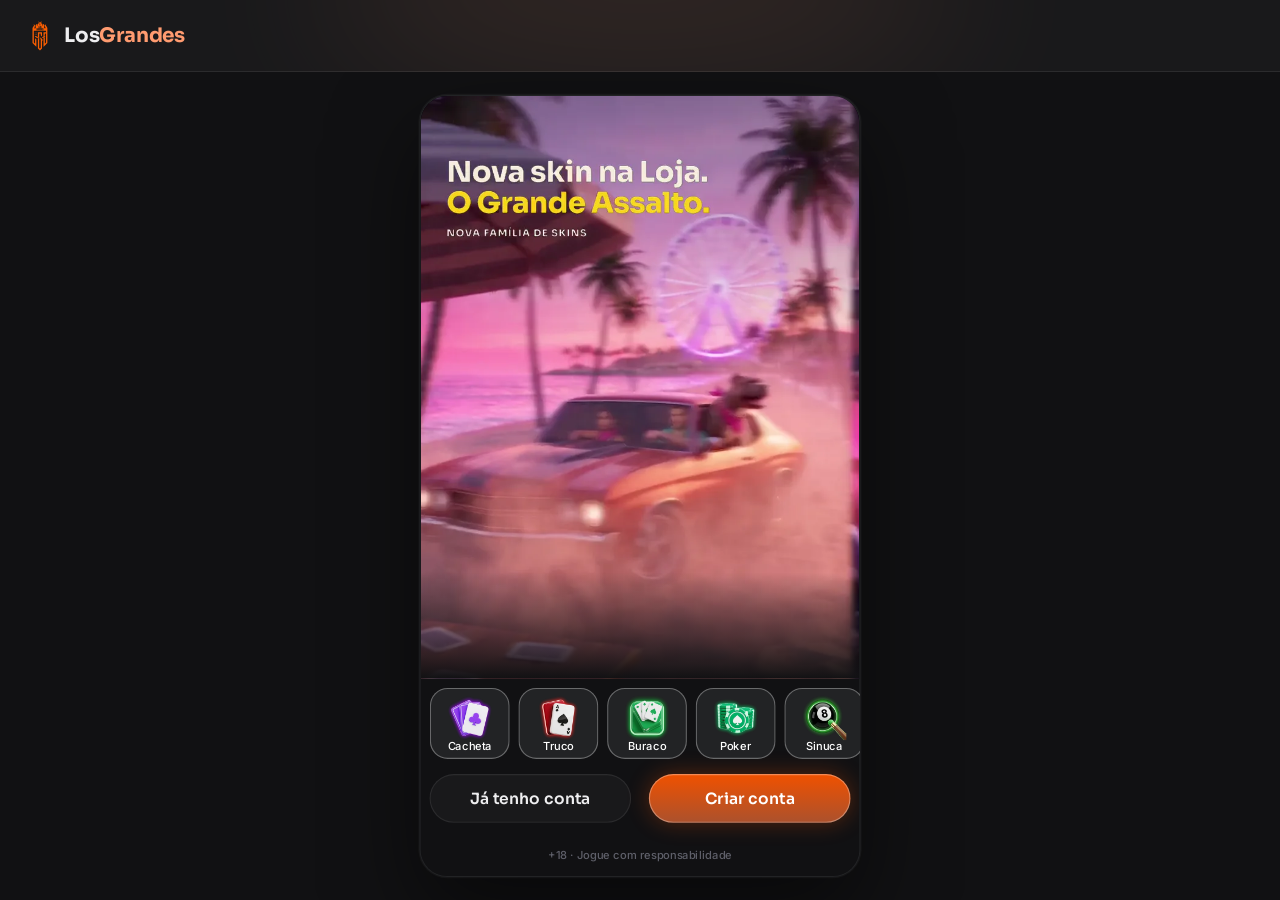
==== commit 96a2e0d1: "Vídeo de login com versão no endereço (?v=20261120g), para o navegador baixar o novo em vez de usar " ====
--- a/index.html
+++ b/index.html
@@ -13,11 +13,11 @@
 <link rel="preconnect" href="https://fonts.googleapis.com">
 <link rel="preconnect" href="https://fonts.gstatic.com" crossorigin>
 <link rel="stylesheet" href="https://fonts.googleapis.com/css2?family=Inter:wght@400;500;600;700&family=Sora:wght@600;700;800&display=swap">
-<link rel="stylesheet" href="css/tokens.css?v=losgrandes-11202144">
-<link rel="stylesheet" href="css/ui.css?v=losgrandes-11202144">
-<link rel="stylesheet" href="css/screens.css?v=losgrandes-11202144">
-<link rel="stylesheet" href="css/game.css?v=losgrandes-11202144">
-<link rel="stylesheet" href="css/desk.css?v=losgrandes-11202144">
+<link rel="stylesheet" href="css/tokens.css?v=losgrandes-11202147">
+<link rel="stylesheet" href="css/ui.css?v=losgrandes-11202147">
+<link rel="stylesheet" href="css/screens.css?v=losgrandes-11202147">
+<link rel="stylesheet" href="css/game.css?v=losgrandes-11202147">
+<link rel="stylesheet" href="css/desk.css?v=losgrandes-11202147">
 </head>
 <body>
 <svg width="0" height="0" style="position:absolute" aria-hidden="true">
@@ -76,16 +76,16 @@
   </div>
 </div></div>
 
-<script src="js/core.js?v=losgrandes-11202144"></script>
-<script src="js/ui.js?v=losgrandes-11202144"></script>
-<script src="js/screens.js?v=losgrandes-11202144"></script>
-<script src="js/loja.js?v=losgrandes-11202144"></script>
-<script src="js/social.js?v=losgrandes-11202144"></script>
-<script src="js/torneios.js?v=losgrandes-11202144"></script>
-<script src="js/sala.js?v=losgrandes-11202144"></script>
-<script src="js/games.js?v=losgrandes-11202144"></script>
-<script src="js/sinuca.js?v=losgrandes-11202144"></script>
-<script src="js/desk.js?v=losgrandes-11202144"></script>
-<script src="js/boot.js?v=losgrandes-11202144"></script>
+<script src="js/core.js?v=losgrandes-11202147"></script>
+<script src="js/ui.js?v=losgrandes-11202147"></script>
+<script src="js/screens.js?v=losgrandes-11202147"></script>
+<script src="js/loja.js?v=losgrandes-11202147"></script>
+<script src="js/social.js?v=losgrandes-11202147"></script>
+<script src="js/torneios.js?v=losgrandes-11202147"></script>
+<script src="js/sala.js?v=losgrandes-11202147"></script>
+<script src="js/games.js?v=losgrandes-11202147"></script>
+<script src="js/sinuca.js?v=losgrandes-11202147"></script>
+<script src="js/desk.js?v=losgrandes-11202147"></script>
+<script src="js/boot.js?v=losgrandes-11202147"></script>
 </body>
 </html>
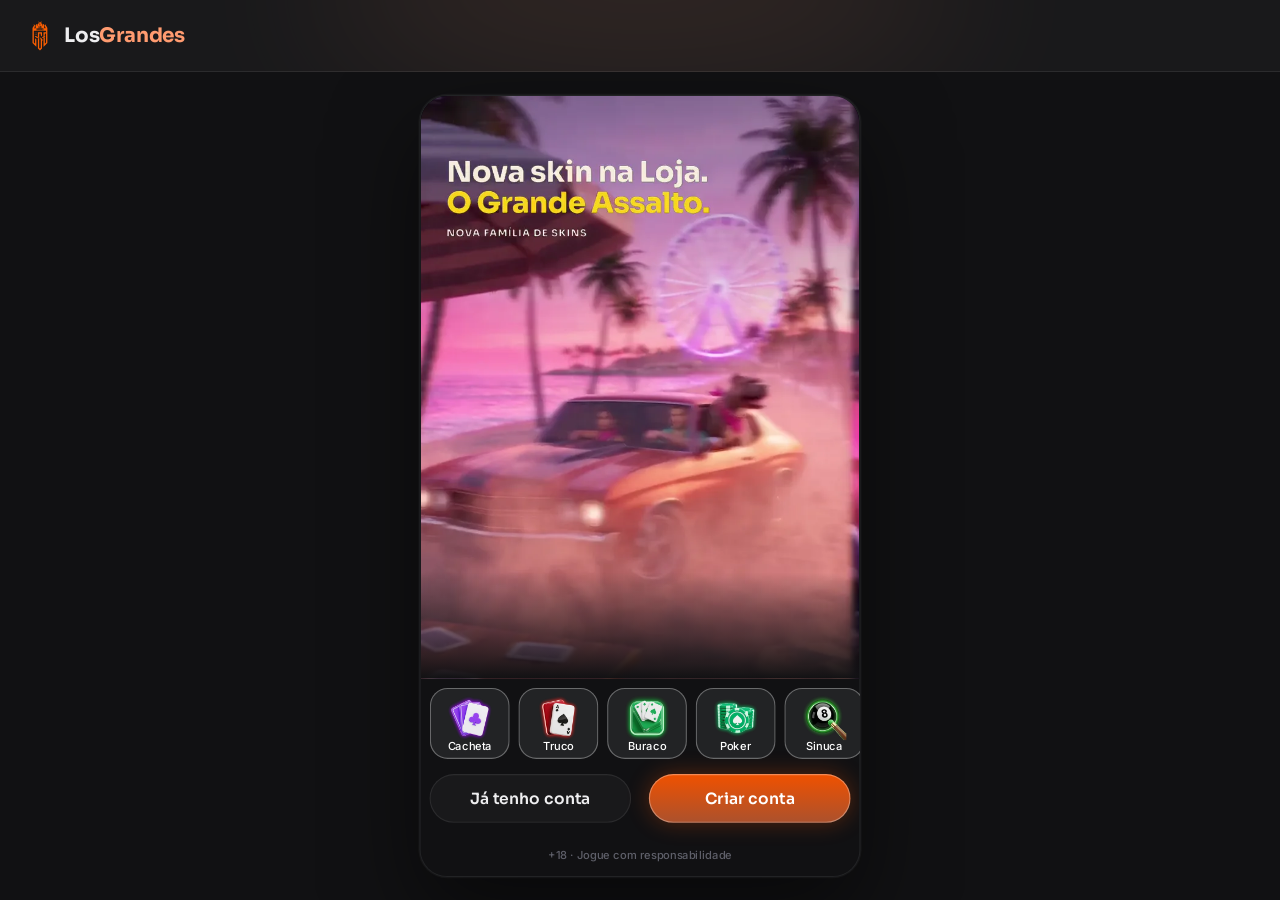
==== commit fb2c93b1: "Sinuca com o ambiente da O Grande Assalto: quem joga com Jeff ou Lúcia vê a balada roxa com neon ros" ====
--- a/index.html
+++ b/index.html
@@ -13,11 +13,11 @@
 <link rel="preconnect" href="https://fonts.googleapis.com">
 <link rel="preconnect" href="https://fonts.gstatic.com" crossorigin>
 <link rel="stylesheet" href="https://fonts.googleapis.com/css2?family=Inter:wght@400;500;600;700&family=Sora:wght@600;700;800&display=swap">
-<link rel="stylesheet" href="css/tokens.css?v=losgrandes-11202147">
-<link rel="stylesheet" href="css/ui.css?v=losgrandes-11202147">
-<link rel="stylesheet" href="css/screens.css?v=losgrandes-11202147">
-<link rel="stylesheet" href="css/game.css?v=losgrandes-11202147">
-<link rel="stylesheet" href="css/desk.css?v=losgrandes-11202147">
+<link rel="stylesheet" href="css/tokens.css?v=losgrandes-11202253">
+<link rel="stylesheet" href="css/ui.css?v=losgrandes-11202253">
+<link rel="stylesheet" href="css/screens.css?v=losgrandes-11202253">
+<link rel="stylesheet" href="css/game.css?v=losgrandes-11202253">
+<link rel="stylesheet" href="css/desk.css?v=losgrandes-11202253">
 </head>
 <body>
 <svg width="0" height="0" style="position:absolute" aria-hidden="true">
@@ -76,16 +76,16 @@
   </div>
 </div></div>
 
-<script src="js/core.js?v=losgrandes-11202147"></script>
-<script src="js/ui.js?v=losgrandes-11202147"></script>
-<script src="js/screens.js?v=losgrandes-11202147"></script>
-<script src="js/loja.js?v=losgrandes-11202147"></script>
-<script src="js/social.js?v=losgrandes-11202147"></script>
-<script src="js/torneios.js?v=losgrandes-11202147"></script>
-<script src="js/sala.js?v=losgrandes-11202147"></script>
-<script src="js/games.js?v=losgrandes-11202147"></script>
-<script src="js/sinuca.js?v=losgrandes-11202147"></script>
-<script src="js/desk.js?v=losgrandes-11202147"></script>
-<script src="js/boot.js?v=losgrandes-11202147"></script>
+<script src="js/core.js?v=losgrandes-11202253"></script>
+<script src="js/ui.js?v=losgrandes-11202253"></script>
+<script src="js/screens.js?v=losgrandes-11202253"></script>
+<script src="js/loja.js?v=losgrandes-11202253"></script>
+<script src="js/social.js?v=losgrandes-11202253"></script>
+<script src="js/torneios.js?v=losgrandes-11202253"></script>
+<script src="js/sala.js?v=losgrandes-11202253"></script>
+<script src="js/games.js?v=losgrandes-11202253"></script>
+<script src="js/sinuca.js?v=losgrandes-11202253"></script>
+<script src="js/desk.js?v=losgrandes-11202253"></script>
+<script src="js/boot.js?v=losgrandes-11202253"></script>
 </body>
 </html>
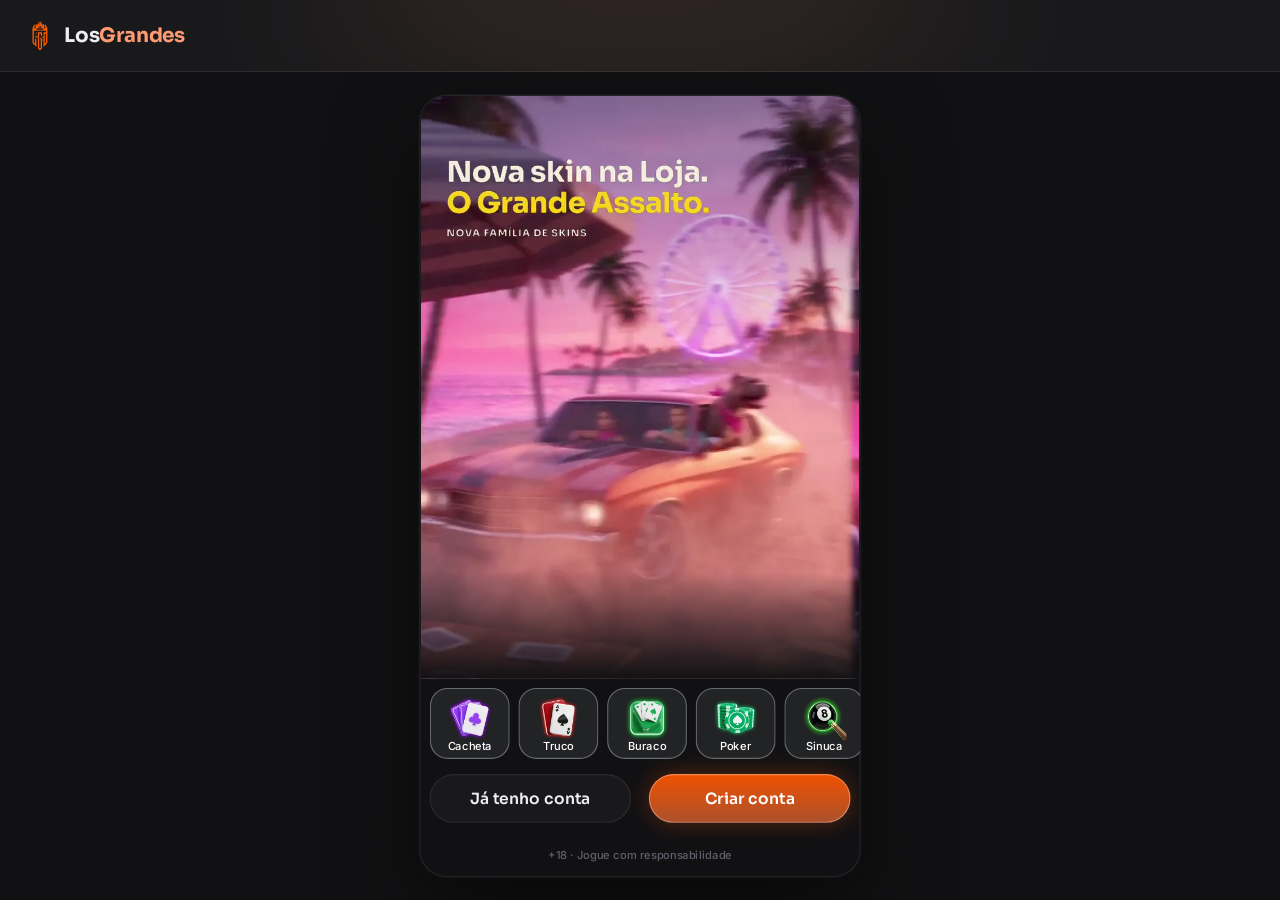
==== commit 5d1a8fa9: "Derrota e CORRERAM em vermelho: no lugar do cinza, a cor da família apaga pro vermelho e pinta o fun" ====
--- a/index.html
+++ b/index.html
@@ -13,11 +13,11 @@
 <link rel="preconnect" href="https://fonts.googleapis.com">
 <link rel="preconnect" href="https://fonts.gstatic.com" crossorigin>
 <link rel="stylesheet" href="https://fonts.googleapis.com/css2?family=Inter:wght@400;500;600;700&family=Sora:wght@600;700;800&display=swap">
-<link rel="stylesheet" href="css/tokens.css?v=losgrandes-11202253">
-<link rel="stylesheet" href="css/ui.css?v=losgrandes-11202253">
-<link rel="stylesheet" href="css/screens.css?v=losgrandes-11202253">
-<link rel="stylesheet" href="css/game.css?v=losgrandes-11202253">
-<link rel="stylesheet" href="css/desk.css?v=losgrandes-11202253">
+<link rel="stylesheet" href="css/tokens.css?v=losgrandes-11231141">
+<link rel="stylesheet" href="css/ui.css?v=losgrandes-11231141">
+<link rel="stylesheet" href="css/screens.css?v=losgrandes-11231141">
+<link rel="stylesheet" href="css/game.css?v=losgrandes-11231141">
+<link rel="stylesheet" href="css/desk.css?v=losgrandes-11231141">
 </head>
 <body>
 <svg width="0" height="0" style="position:absolute" aria-hidden="true">
@@ -76,16 +76,16 @@
   </div>
 </div></div>
 
-<script src="js/core.js?v=losgrandes-11202253"></script>
-<script src="js/ui.js?v=losgrandes-11202253"></script>
-<script src="js/screens.js?v=losgrandes-11202253"></script>
-<script src="js/loja.js?v=losgrandes-11202253"></script>
-<script src="js/social.js?v=losgrandes-11202253"></script>
-<script src="js/torneios.js?v=losgrandes-11202253"></script>
-<script src="js/sala.js?v=losgrandes-11202253"></script>
-<script src="js/games.js?v=losgrandes-11202253"></script>
-<script src="js/sinuca.js?v=losgrandes-11202253"></script>
-<script src="js/desk.js?v=losgrandes-11202253"></script>
-<script src="js/boot.js?v=losgrandes-11202253"></script>
+<script src="js/core.js?v=losgrandes-11231141"></script>
+<script src="js/ui.js?v=losgrandes-11231141"></script>
+<script src="js/screens.js?v=losgrandes-11231141"></script>
+<script src="js/loja.js?v=losgrandes-11231141"></script>
+<script src="js/social.js?v=losgrandes-11231141"></script>
+<script src="js/torneios.js?v=losgrandes-11231141"></script>
+<script src="js/sala.js?v=losgrandes-11231141"></script>
+<script src="js/games.js?v=losgrandes-11231141"></script>
+<script src="js/sinuca.js?v=losgrandes-11231141"></script>
+<script src="js/desk.js?v=losgrandes-11231141"></script>
+<script src="js/boot.js?v=losgrandes-11231141"></script>
 </body>
 </html>
--- a/css/game.css
+++ b/css/game.css
@@ -73,6 +73,7 @@
 .rval b{font:800 40px/1 var(--f-display);letter-spacing:-.02em;color:#ffc841;font-variant-numeric:tabular-nums}
 .rval img{width:36px;height:36px}
 .rval.muted b{color:#c9ced3;font-size:32px} .rval.muted img{width:28px;height:28px;filter:grayscale(1)}
+.call.res.der .rval.muted b{color:#ff6b6e} .call.res.der .rval.muted img{filter:none}
 .rval.pop{animation:rvPop .35s cubic-bezier(.3,1.6,.5,1)}
 @keyframes rvIn{from{opacity:0;transform:scale(.6)}}
 @keyframes rvPop{50%{transform:scale(1.12)}}
@@ -343,14 +344,20 @@
 .call.fam .pill.pos{background:var(--sysa-success-25);box-shadow:inset 0 0 0 1px var(--border-muted);color:var(--text-success)}
 .call.fam .resp{animation-delay:1.05s}
 .call.fam .btn.raise{height:48px;width:220px;border-radius:24px;background:var(--bga-strong-75);box-shadow:inset 0 0 0 1px var(--hl);color:#fff;font:600 16px/1.2 var(--f-display);-webkit-backdrop-filter:blur(12px);backdrop-filter:blur(12px)}
-/* respostas · aceitaram: clarão e o shape acena · correram: a cor apaga pra cinza, o shape afunda, as letras caem */
+/* respostas · aceitaram: clarão e o shape acena · correram: a cor apaga pro vermelho, o shape afunda, as letras caem */
 .call.fam.acc .cveil::after{animation:cfFlash .5s ease-out}
 @keyframes cfFlash{from{opacity:.45}to{opacity:0}}
 .call.fam.acc .cf-shape .cf-body.in{animation:cfNod .55s cubic-bezier(.3,1.6,.5,1)}
 @keyframes cfNod{30%{transform:translateY(-14px) scale(1.07)}}
 .call.fam.acc .cf-shape{--spd:.55}
-.call.fam.run .cveil::before{filter:grayscale(1) brightness(.5)}
-.call.fam.run .cf-shape{filter:grayscale(1) brightness(.8);transition:filter .6s}
+.call.fam.run .cveil::before{filter:brightness(.55)}
+.call.fam.run .cf-shape{filter:brightness(.62);transition:filter .6s}
+/* vermelho no lugar do cinza (DS: apaga .45 + avermelha em modo Cor, system-error #ef4452): pinta o fundo e o shape, os textos ficam por cima */
+.call.fam .crt{position:absolute;left:-100vw;right:-100vw;top:-100vh;bottom:-100vh;background:#ef4452;mix-blend-mode:color;opacity:0;pointer-events:none;transition:opacity .7s}
+.call.res .crt{inset:0}
+.call.fam.run .crt{opacity:1}
+.call.fam .ccol>:not(.cf-shape):not(.crt),.call.res.der .rcol>:not(.cf-shape):not(.crt){position:relative;z-index:1}
+.call.res.der .rcol{z-index:auto}
 .call.fam.run .cf-win video,.call.fam.run .cf-win img{filter:brightness(.9)}
 .call.fam.run .cf-shape .cf-body.in{animation:cfSink .7s cubic-bezier(.4,0,.3,1) forwards}
 @keyframes cfSink{to{transform:translateY(22px) rotate(-5deg) scale(.94)}}
@@ -360,7 +367,7 @@
 @keyframes cfFallK{to{transform:translate(-40px,320px) rotate(-70deg);opacity:0}}
 .call.fam .cf-shape.dead .cf-fxb,.call.fam .cf-shape.dead .cf-fxf{opacity:0;transition:opacity .5s}
 .call.fam .cf-shape.dead>.cf-pole,.call.fam .cf-shape.dead>.cf-net,.call.fam .cf-shape.dead>.cf-stripes{opacity:.2;transition:opacity .5s} .call.fam .cf-shape.dead.off>.cf-stripes,.call.fam .cf-shape.dead.fall>*:not(.cf-body){opacity:0}
-.call.fam.run .cword .w{color:#c9ced3}
+.call.fam.run .cword .w{color:#ff6b6e}
 .call.fam.run .cword i{--sy:10px;--sr:6deg;animation:cfDropL .5s calc(var(--i) * .06s) cubic-bezier(.3,1.5,.5,1) backwards,cfSag .9s calc(.7s + var(--i) * .05s) ease-in-out forwards}
 .call.fam.run .cword i:nth-child(odd){--sy:7px;--sr:-8deg} .call.fam.run .cword i:nth-child(3n){--sy:14px;--sr:11deg}
 @keyframes cfDropL{from{transform:translateY(-60px);opacity:0}}
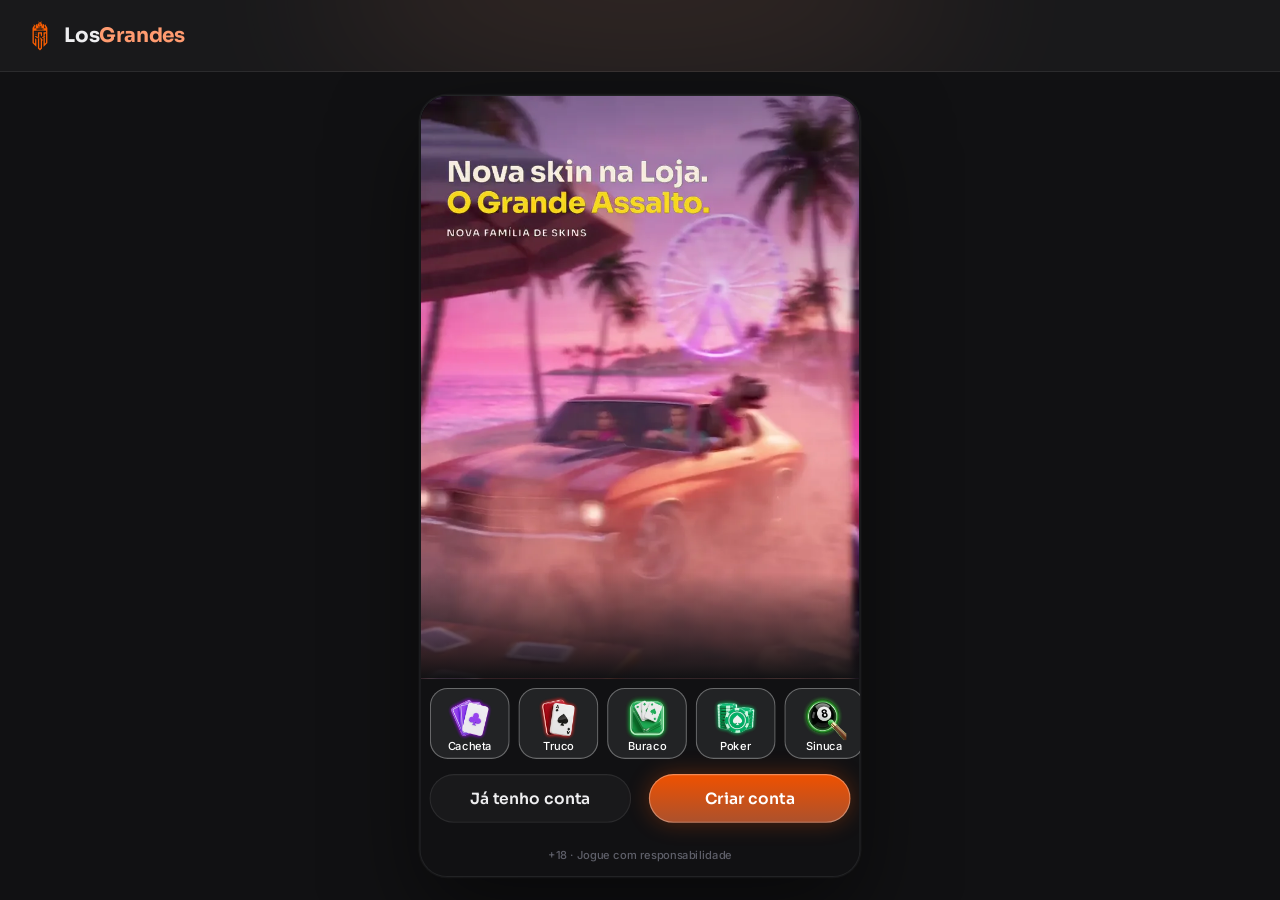
==== commit 17b88820: "Inventário novo: tiles do Personalizar em grade de 4 com Skins por família (classe mais alta + Ver t" ====
--- a/index.html
+++ b/index.html
@@ -13,11 +13,11 @@
 <link rel="preconnect" href="https://fonts.googleapis.com">
 <link rel="preconnect" href="https://fonts.gstatic.com" crossorigin>
 <link rel="stylesheet" href="https://fonts.googleapis.com/css2?family=Inter:wght@400;500;600;700&family=Sora:wght@600;700;800&display=swap">
-<link rel="stylesheet" href="css/tokens.css?v=losgrandes-11231141">
-<link rel="stylesheet" href="css/ui.css?v=losgrandes-11231141">
-<link rel="stylesheet" href="css/screens.css?v=losgrandes-11231141">
-<link rel="stylesheet" href="css/game.css?v=losgrandes-11231141">
-<link rel="stylesheet" href="css/desk.css?v=losgrandes-11231141">
+<link rel="stylesheet" href="css/tokens.css?v=losgrandes-11231857">
+<link rel="stylesheet" href="css/ui.css?v=losgrandes-11231857">
+<link rel="stylesheet" href="css/screens.css?v=losgrandes-11231857">
+<link rel="stylesheet" href="css/game.css?v=losgrandes-11231857">
+<link rel="stylesheet" href="css/desk.css?v=losgrandes-11231857">
 </head>
 <body>
 <svg width="0" height="0" style="position:absolute" aria-hidden="true">
@@ -76,16 +76,16 @@
   </div>
 </div></div>
 
-<script src="js/core.js?v=losgrandes-11231141"></script>
-<script src="js/ui.js?v=losgrandes-11231141"></script>
-<script src="js/screens.js?v=losgrandes-11231141"></script>
-<script src="js/loja.js?v=losgrandes-11231141"></script>
-<script src="js/social.js?v=losgrandes-11231141"></script>
-<script src="js/torneios.js?v=losgrandes-11231141"></script>
-<script src="js/sala.js?v=losgrandes-11231141"></script>
-<script src="js/games.js?v=losgrandes-11231141"></script>
-<script src="js/sinuca.js?v=losgrandes-11231141"></script>
-<script src="js/desk.js?v=losgrandes-11231141"></script>
-<script src="js/boot.js?v=losgrandes-11231141"></script>
+<script src="js/core.js?v=losgrandes-11231857"></script>
+<script src="js/ui.js?v=losgrandes-11231857"></script>
+<script src="js/screens.js?v=losgrandes-11231857"></script>
+<script src="js/loja.js?v=losgrandes-11231857"></script>
+<script src="js/social.js?v=losgrandes-11231857"></script>
+<script src="js/torneios.js?v=losgrandes-11231857"></script>
+<script src="js/sala.js?v=losgrandes-11231857"></script>
+<script src="js/games.js?v=losgrandes-11231857"></script>
+<script src="js/sinuca.js?v=losgrandes-11231857"></script>
+<script src="js/desk.js?v=losgrandes-11231857"></script>
+<script src="js/boot.js?v=losgrandes-11231857"></script>
 </body>
 </html>
--- a/css/screens.css
+++ b/css/screens.css
@@ -681,3 +681,32 @@
 .cmp tr.pr td{color:var(--text-default)}
 .cmp.n4 td,.cmp.n4 th .tag{font-size:11px}
 .unlock .tgs{display:flex;flex-wrap:wrap;justify-content:center;gap:8px}
+
+/* ---------- Inventário (Figma ↳ Inventário · M01 / M01b): tiles 72 do Personalizar em grade de 4 ---------- */
+.inv .pcontent{gap:24px}
+.inv .isec{display:flex;flex-direction:column;gap:8px}
+.inv .isec>h3{margin:0;font:600 16px/1.2 var(--f-display);letter-spacing:-.01em;color:var(--text-default)}
+.inv .igrid{display:grid;grid-template-columns:repeat(4,1fr);gap:12px 8px;justify-items:center}
+.inv .fgrid{display:grid;grid-template-columns:repeat(2,1fr);gap:8px;align-items:stretch}
+.inv .fcard{display:flex;flex-direction:column;gap:8px;padding:8px;border-radius:16px;background:var(--bga-strong-50);box-shadow:inset 0 0 0 1px var(--border-muted);min-width:0}
+.inv .fcard.wide{grid-column:1/-1}
+.inv .fh{display:flex;flex-wrap:wrap;align-items:center;justify-content:space-between;gap:4px;min-height:22px;padding-left:4px}
+.inv .fh b{font:500 10px/1.2 var(--f-ui);color:var(--text-default)}
+.inv .fh b.sub{color:var(--text-subtle)}
+.inv .pair{display:grid;grid-template-columns:repeat(2,1fr);gap:4px;justify-items:center}
+.inv .pair.one{grid-template-columns:1fr}
+.inv .lvls{display:grid;grid-template-columns:repeat(2,1fr);gap:8px}
+.inv .lvl{display:flex;flex-direction:column;align-items:flex-start;gap:4px}
+.inv .lvl .pair{align-self:stretch}
+.inv .more{display:flex;align-items:center;justify-content:center;gap:4px;margin-top:auto;padding:4px 0;background:none;border:0;font:500 10px/1.2 var(--f-ui);color:var(--text-link);cursor:pointer}
+.inv .more svg{width:12px;height:12px;fill:currentColor;color:currentColor}
+.inv .more svg.dn{transform:rotate(90deg)}
+.inv .more svg.up{transform:rotate(-90deg)}
+.ctile.itl{cursor:pointer}
+.ctile.itl .mini img.ph{width:100%;height:100%;object-fit:cover}
+.ctile.itl .mini>.ic{width:40px;height:40px}
+.ctile.itl .mini .ck{position:absolute;right:4px;top:4px;width:16px;height:16px;border-radius:50%;z-index:2;background:var(--btn-secondary-border) url("data:image/svg+xml,%3Csvg xmlns='http://www.w3.org/2000/svg' viewBox='0 0 12 12'%3E%3Cpath d='M2.5 6.2l2.2 2.2 4.8-4.9' fill='none' stroke='%23fff' stroke-width='1.8' stroke-linecap='round' stroke-linejoin='round'/%3E%3C/svg%3E") center/10px no-repeat}
+.cues{position:relative;width:72px;height:72px}
+.cues i{position:absolute;left:-14px;top:34px;width:100px;height:4px;border-radius:2px;background:linear-gradient(90deg,#3d7bff 0 3%,#f4f2ea 3% 7%,#f0d9a6 7% 52%,#c9ced6 52% 55%,var(--cc) 55% 100%);box-shadow:0 1px 2px #0008}
+.cues i:first-child{transform:rotate(135deg)}
+.cues i:last-child{transform:rotate(45deg)}
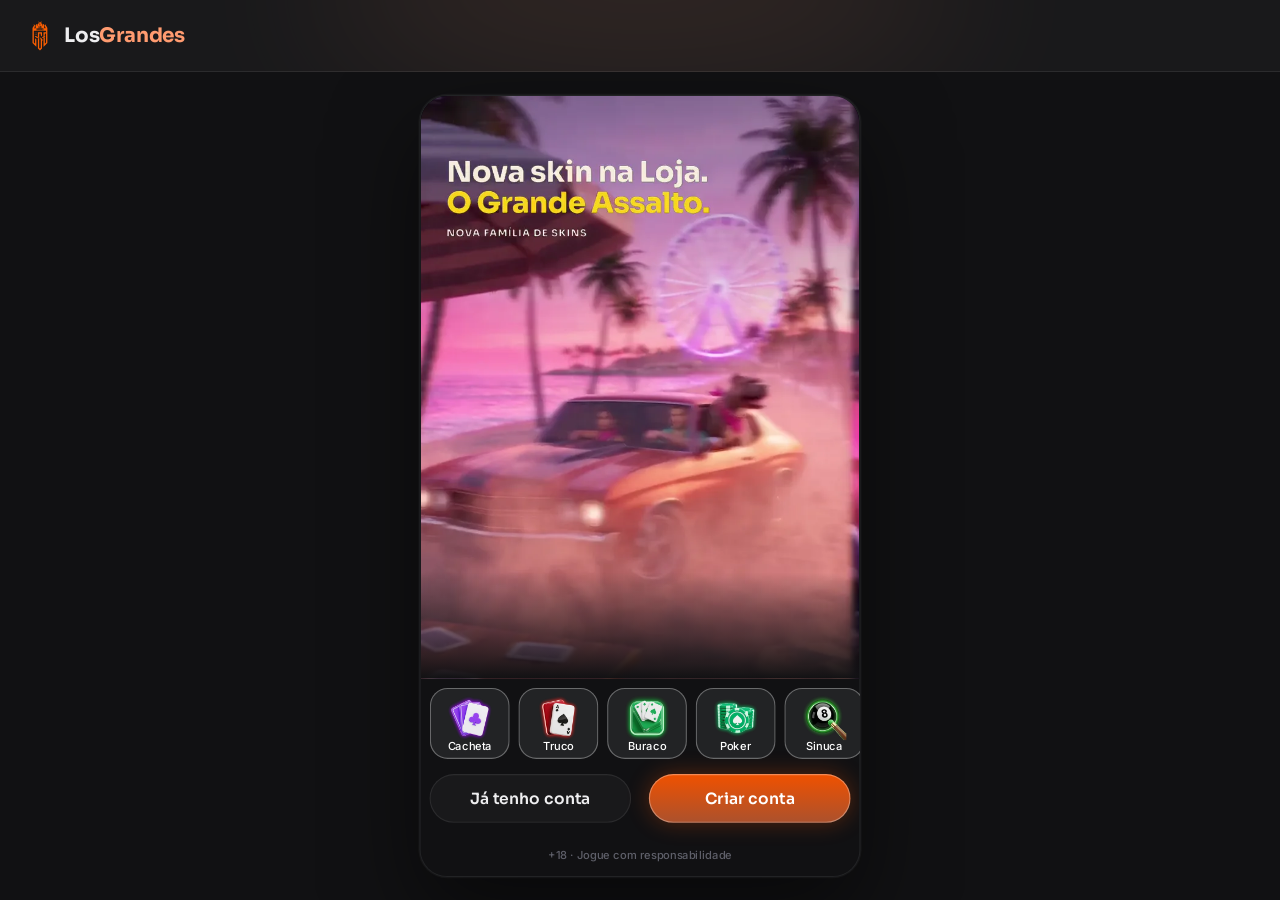
==== commit b0904225: "Missões: botão redondo com anel contador abaixo da Loja na Home, item no menu do computador e a tela" ====
--- a/index.html
+++ b/index.html
@@ -13,11 +13,12 @@
 <link rel="preconnect" href="https://fonts.googleapis.com">
 <link rel="preconnect" href="https://fonts.gstatic.com" crossorigin>
 <link rel="stylesheet" href="https://fonts.googleapis.com/css2?family=Inter:wght@400;500;600;700&family=Sora:wght@600;700;800&display=swap">
-<link rel="stylesheet" href="css/tokens.css?v=losgrandes-11231857">
-<link rel="stylesheet" href="css/ui.css?v=losgrandes-11231857">
-<link rel="stylesheet" href="css/screens.css?v=losgrandes-11231857">
-<link rel="stylesheet" href="css/game.css?v=losgrandes-11231857">
-<link rel="stylesheet" href="css/desk.css?v=losgrandes-11231857">
+<link rel="stylesheet" href="css/tokens.css?v=losgrandes-11261734">
+<link rel="stylesheet" href="css/ui.css?v=losgrandes-11261734">
+<link rel="stylesheet" href="css/screens.css?v=losgrandes-11261734">
+<link rel="stylesheet" href="css/game.css?v=losgrandes-11261734">
+<link rel="stylesheet" href="css/desk.css?v=losgrandes-11261734">
+<link rel="stylesheet" href="css/missoes.css?v=losgrandes-11261734">
 </head>
 <body>
 <svg width="0" height="0" style="position:absolute" aria-hidden="true">
@@ -76,16 +77,17 @@
   </div>
 </div></div>
 
-<script src="js/core.js?v=losgrandes-11231857"></script>
-<script src="js/ui.js?v=losgrandes-11231857"></script>
-<script src="js/screens.js?v=losgrandes-11231857"></script>
-<script src="js/loja.js?v=losgrandes-11231857"></script>
-<script src="js/social.js?v=losgrandes-11231857"></script>
-<script src="js/torneios.js?v=losgrandes-11231857"></script>
-<script src="js/sala.js?v=losgrandes-11231857"></script>
-<script src="js/games.js?v=losgrandes-11231857"></script>
-<script src="js/sinuca.js?v=losgrandes-11231857"></script>
-<script src="js/desk.js?v=losgrandes-11231857"></script>
-<script src="js/boot.js?v=losgrandes-11231857"></script>
+<script src="js/core.js?v=losgrandes-11261734"></script>
+<script src="js/ui.js?v=losgrandes-11261734"></script>
+<script src="js/screens.js?v=losgrandes-11261734"></script>
+<script src="js/loja.js?v=losgrandes-11261734"></script>
+<script src="js/social.js?v=losgrandes-11261734"></script>
+<script src="js/torneios.js?v=losgrandes-11261734"></script>
+<script src="js/sala.js?v=losgrandes-11261734"></script>
+<script src="js/missoes.js?v=losgrandes-11261734"></script>
+<script src="js/games.js?v=losgrandes-11261734"></script>
+<script src="js/sinuca.js?v=losgrandes-11261734"></script>
+<script src="js/desk.js?v=losgrandes-11261734"></script>
+<script src="js/boot.js?v=losgrandes-11261734"></script>
 </body>
 </html>
--- a/css/game.css
+++ b/css/game.css
@@ -370,6 +370,34 @@
 .call.fam.run .cword .w{color:#ff6b6e}
 .call.fam.run .cword i{--sy:10px;--sr:6deg;animation:cfDropL .5s calc(var(--i) * .06s) cubic-bezier(.3,1.5,.5,1) backwards,cfSag .9s calc(.7s + var(--i) * .05s) ease-in-out forwards}
 .call.fam.run .cword i:nth-child(odd){--sy:7px;--sr:-8deg} .call.fam.run .cword i:nth-child(3n){--sy:14px;--sr:11deg}
+/* ---------- chamada com a skin Lendária (DS truco-call ◇ Style=Lendária) · o vídeo 9:16 de quem fala ocupa a tela toda (sem shape) e por cima vêm degradê, selo Lendária, palavra, valor e botões ---------- */
+.call.lend .cveil::before{display:none}
+.call.lend .lv{position:absolute;inset:0;overflow:hidden;background:#120a1e;animation:cfWipe .46s .1s cubic-bezier(.65,0,.25,1) backwards}
+.call.lend .lv video{position:absolute;inset:0;width:100%;height:100%;object-fit:cover;object-position:50% 0;transform:scale(var(--z,1));transform-origin:50% 28%;animation:lvIn .8s .12s cubic-bezier(.2,.9,.3,1) backwards;transition:transform .7s cubic-bezier(.3,.8,.3,1),filter .7s}
+@keyframes lvIn{from{transform:scale(1.22);filter:brightness(2) saturate(.5)}}
+/* cada aumento chega mais perto e escurece um pouco */
+.call.lend.lvl2{--z:1.05;--dk:.1} .call.lend.lvl3{--z:1.1;--dk:.18} .call.lend.lvl4{--z:1.15;--dk:.26}
+.call.lend .ldk,.call.lend .lgrad,.call.lend .lglow{position:absolute;pointer-events:none}
+.call.lend .ldk{inset:0;background:#000;opacity:var(--dk,0)}
+.call.lend .lgrad{inset:0;background:linear-gradient(180deg,rgba(9,6,20,.6) 0%,rgba(9,6,20,0) 15%),linear-gradient(0deg,rgba(9,6,20,.95) 0%,rgba(16,8,32,.82) 28%,rgba(22,8,38,.38) 48%,rgba(22,8,38,0) 64%);animation:cfFade .4s .3s backwards}
+.call.lend .lglow{left:0;right:0;bottom:0;height:52%;background:radial-gradient(90% 62% at 50% 100%,rgba(255,79,163,.42),rgba(142,92,255,.2) 48%,transparent 74%);mix-blend-mode:screen;animation:cfFade .5s .45s backwards;transition:opacity .7s}
+.call.lend.lvl4 .lglow{animation:cfFade .5s .45s backwards,lBeat .55s .9s ease-in-out infinite alternate}
+@keyframes lBeat{to{opacity:.55}}
+.call.lend .sw.a{background:#ff4fa3} .call.lend .sw.b{background:#8e5cff}
+/* conteúdo embaixo, sobre a parte escura do degradê (acima dos botões) */
+.call.lend .ccol{top:auto;bottom:calc(236px + env(safe-area-inset-bottom,0px))}
+.call.lend.ans .ccol{bottom:calc(140px + env(safe-area-inset-bottom,0px))}
+.call.lend .ltag{box-shadow:0 4px 12px #8e5cff73;animation:lTag .35s .45s cubic-bezier(.3,1.6,.5,1) backwards}
+@keyframes lTag{from{transform:scale(.4);opacity:0}}
+.call.lend .cwho{margin-top:8px}
+/* respostas entram sem varrida (a mesa já estava coberta) · aceitaram: clarão e o vídeo dá um tranco pra frente · correram: apaga pro vermelho */
+.call.lend.ans{--z:1.06}
+.call.lend.ans .lv{animation:cfFade .15s backwards} .call.lend.ans .lv video,.call.lend.ans .lgrad,.call.lend.ans .lglow,.call.lend.ans .ltag{animation:none}
+.call.lend.acc .lv video{animation:lNod .55s cubic-bezier(.3,1.6,.5,1)}
+@keyframes lNod{35%{transform:scale(calc(var(--z,1) + .06))}}
+.call.lend.run .lv video{--z:1;filter:brightness(.6)}
+.call.lend.run .lglow{opacity:.6}
+@media (prefers-reduced-motion:reduce){.call.lend .lv,.call.lend .lv video,.call.lend .ltag{animation:none!important}}
 @keyframes cfDropL{from{transform:translateY(-60px);opacity:0}}
 @keyframes cfSag{to{transform:translateY(var(--sy)) rotate(var(--sr))}}
 /* shape: .cf-body entra do jeito da família · efeitos atrás (.cf-fxb) e na frente (.cf-fxf) */
--- a/css/missoes.css
+++ b/css/missoes.css
@@ -0,0 +1,135 @@
+/* EstrelaGames · Missões (Figma ✲ Missões, aprovado 26/11 · DS ❖ Missões) — mesmos tons da Home: blocos strong-25 sem borda, itens com borda de 8% */
+
+/* ---------- coluna da direita do palco (games · right): Loja + Missões, 8 px entre eles ---------- */
+.home .stage .gr{position:absolute;right:8px;top:20px;z-index:3;display:flex;flex-direction:column;align-items:center;gap:8px;width:72px}
+.home .stage .gr .lojab{position:relative;right:auto;top:auto;z-index:2;flex:none}
+
+/* ---------- botão de Missões (DS missions-button): só o círculo, anel contador, rótulo em pílula e selo · loop de 2 s como a Loja ---------- */
+.misb{position:relative;z-index:1;flex:none;width:72px;height:72px;cursor:pointer;color:var(--text-on-color)}
+.misb .disc,.misb .arc,.misb .pulse{position:absolute;left:4px;top:0;width:64px;height:64px;border-radius:50%}
+.misb .disc{background:#222325;box-shadow:0 0 8px #3b82f666}
+.misb .arc{background:conic-gradient(#5ec8ff,#3b82f6 calc(var(--p) * .5%),#7c5cff calc(var(--p) * 1%),#ffffff1f 0);-webkit-mask:radial-gradient(farthest-side,transparent calc(100% - 4px),#000 calc(100% - 4px));mask:radial-gradient(farthest-side,transparent calc(100% - 4px),#000 calc(100% - 4px));filter:drop-shadow(0 0 3px #5ec8ff99)}
+.misb .pulse{box-shadow:inset 0 0 0 2px #5ec8ff;opacity:0;animation:misPulse 2s ease-out infinite}
+.misb .ic{position:absolute;left:14px;top:10px;width:44px;height:44px;animation:lojaIc 2s ease-in-out infinite}
+.misb .lb{position:absolute;left:50%;bottom:0;transform:translateX(-50%);padding:2px 8px;border-radius:999px;background:var(--bga-strong-75);box-shadow:inset 0 0 0 1px var(--border-muted);font:500 10px/12px var(--f-ui);white-space:nowrap}
+.misb .tag{position:absolute;right:-2px;top:-6px;padding:2px 8px;font-size:12px;animation:lojaTag 2s ease-in-out infinite}
+.misb.nov .disc{box-shadow:0 0 8px #ff73007a}
+.misb.nov .arc{background:conic-gradient(#ffd800,#ffb000 50%,#ff7300);filter:drop-shadow(0 0 3px #ff9900aa)}
+.misb.nov .pulse{box-shadow:inset 0 0 0 2px #ffb000}
+.misb .fire{position:absolute;left:4px;top:-28px;width:64px;height:64px;transform-origin:50% 90%;animation:misFire 2s ease-in-out infinite}
+@keyframes misPulse{0%{opacity:.9;transform:scale(1)}40%,100%{opacity:0;transform:scale(1.2)}}
+@keyframes misFire{0%,100%{transform:scale(1) rotate(0)}15%{transform:scale(1.08) rotate(-2deg)}30%{transform:scale(.96) rotate(-4deg)}45%{transform:scale(1.06) rotate(0)}60%{transform:scale(.98) rotate(3deg)}80%{transform:scale(1.05) rotate(-3deg)}}
+@media (prefers-reduced-motion:reduce){.misb,.misb *{animation:none}}
+
+/* ---------- tela ---------- */
+.mis .content{display:flex;flex-direction:column;gap:12px;padding:4px 8px calc(24px + env(safe-area-inset-bottom,0px))} /* sem navbar: abre pelo botão da Home */
+
+/* card de nível (DS loyalty-level-card ↕ Size=Small): insígnia da patente (patent-badge Default), a mesma insígnia grande e apagada à direita, degradê na cor da patente */
+.lvc{position:relative;overflow:hidden;flex:none;display:flex;flex-direction:column;align-items:center;gap:4px;padding:16px;border-radius:20px;background:var(--bga-strong-25);box-shadow:inset 0 0 0 1px var(--border-muted);cursor:pointer}
+.lvc::before{content:"";position:absolute;inset:0;background:linear-gradient(180deg,var(--pc),transparent);opacity:.22;pointer-events:none}
+.lvc .bg{position:absolute;right:-73px;top:50%;width:192px;height:192px;margin-top:-96px;opacity:.12;pointer-events:none}
+.lvc .pat{position:relative;width:56px;height:56px;filter:drop-shadow(0 4px 10px #8fa3b880)}
+.lvc .nm{position:relative;font:800 20px/24px var(--f-display);color:var(--text-default)}
+.lvc .pts{position:relative;display:flex;align-items:center;gap:6px;height:21px;font:500 14px/21px var(--f-ui);color:var(--text-muted)}
+.lvc .pts b{font-weight:700;color:var(--text-default);transition:color .2s}
+.lvc .gain{display:none;padding:0 8px;border-radius:999px;background:var(--sysa-success-25);color:var(--text-success);font:700 12px/18px var(--f-ui)}
+.lvc.rec .pts b{color:var(--text-success)}
+.lvc.rec .gain{display:inline-block;animation:gainPop .3s ease-out}
+.lvc .prog{position:relative;flex:none;width:100%;margin-top:4px}
+.lvc .prog i{transition:none}
+.lvc small{position:relative;margin-top:4px;font:500 10px/1.2 var(--f-ui);color:var(--text-muted)}
+@keyframes gainPop{0%{transform:scale(.6);opacity:0}70%{transform:scale(1.12)}100%{transform:scale(1);opacity:1}}
+.fly-pat{position:fixed;z-index:9999;pointer-events:none;filter:drop-shadow(0 4px 8px #0008)}
+
+/* login diário (DS daily-login): sequência com fogo, 7 dias, o Dia 7 dourado com presente */
+.lgc{flex:none;display:flex;flex-direction:column;gap:12px;padding:16px;border-radius:16px;background:var(--bga-strong-25)}
+.lgc .top{display:flex;align-items:center;gap:12px}
+.lgc .top>.ic{width:40px;height:40px;flex:none}
+.lgc .tx{flex:1;min-width:0;display:flex;flex-direction:column;gap:4px}
+.lgc .tx b{font:500 16px/1.2 var(--f-ui);color:var(--text-default)}
+.lgc .tx small{font:500 10px/1.2 var(--f-ui);color:var(--text-muted)}
+.lgc .streak{flex:none;display:flex;align-items:center;gap:4px;padding:4px 10px 4px 4px;border-radius:999px;background:#ff730029}
+.lgc .streak .ic{width:20px;height:20px}
+.lgc .streak b{font:700 12px/18px var(--f-ui);color:var(--text-prize)}
+.lgc .days{display:flex;gap:4px}
+.lgc .day{position:relative;flex:1;min-width:0;height:84px;display:flex;flex-direction:column;align-items:center;justify-content:center;gap:4px;padding:8px 2px;border-radius:12px;background:var(--bga-strong-25);box-shadow:inset 0 0 0 1px var(--border-muted)}
+.lgc .day small{font:500 8px/1 var(--f-ui);color:var(--text-muted)}
+.lgc .day .art{width:24px;height:24px;display:grid;place-items:center}
+.lgc .day .art .ic{width:24px;height:24px}
+.lgc .day .art .hex{width:22px;height:24px} /* só o hexágono da patente (patent-badge Small), do tamanho do check */
+.lgc .day b{font:500 10px/1 var(--f-ui);color:var(--text-default)}
+.lgc .day.res b{color:var(--text-muted);opacity:.56}
+.lgc .day.hoje{background:var(--bga-secondary-16);box-shadow:inset 0 0 0 2px var(--glow-blue),0 0 20px var(--glow-info)}
+.lgc .day.hoje small,.lgc .day.hoje b{color:var(--text-on-color)}
+.lgc .day.gift{flex:none;width:72px;background:linear-gradient(180deg,#ffb0003d,#ffb0000f);box-shadow:none}
+.lgc .day.gift::after{content:"";position:absolute;inset:0;border-radius:12px;padding:1px;background:linear-gradient(90deg,#ffd800,#ffb000 50%,#ff7300);-webkit-mask:linear-gradient(#000 0 0) content-box,linear-gradient(#000 0 0);-webkit-mask-composite:xor;mask:linear-gradient(#000 0 0) content-box exclude,linear-gradient(#000 0 0);pointer-events:none}
+.lgc .day.gift .art,.lgc .day.gift .art .ic{width:40px;height:40px}
+.lgc .day.gift small,.lgc .day.gift b{color:var(--text-prize)}
+.lgc .day.gift b{font:700 12px/18px var(--f-ui)}
+.lgc .day.gift.hoje{box-shadow:0 0 12px #ff990066}
+.lgc .day.gift.res{background:var(--bga-strong-25);box-shadow:inset 0 0 0 1px var(--border-muted)}
+.lgc .day.gift.res::after{display:none}
+.lgc .day.gift.res .art .ic{width:24px;height:24px}
+.lgc .nx{display:flex;align-items:center;justify-content:center;gap:8px;padding:10px;border-radius:20px;background:var(--bga-strong-25);box-shadow:inset 0 0 0 1px var(--border-muted);font:500 10px/1 var(--f-ui);color:var(--text-muted)}
+.lgc .nx .ic{width:20px;height:20px}
+.lgc .nx b{font:700 12px/18px var(--f-ui);color:var(--text-default)}
+.lgc .nx .v{font:700 12px/18px var(--f-ui);color:var(--text-prize)}
+.lgc .rule{text-align:center;font:500 8px/1.2 var(--f-ui);color:var(--text-muted)}
+.btn.pressed{transform:scale(.96);filter:brightness(.85)}
+
+/* lista de missões (DS mission-card) */
+.mlist{flex:none;display:flex;flex-direction:column;gap:12px;padding:16px;border-radius:16px;background:var(--bga-strong-25)}
+.mlist .mh{display:flex;align-items:center;gap:12px}
+.mlist .mh .tx{flex:1;min-width:0;display:flex;flex-direction:column;gap:4px}
+.mlist .mh .tx b{font:800 20px/24px var(--f-display);color:var(--text-default)}
+.mlist .mh .tx small{font:500 10px/1.2 var(--f-ui);color:var(--text-muted)}
+.mlist .novas{flex:none;display:flex;align-items:center;gap:6px;padding:6px 10px 6px 8px;border-radius:12px;background:var(--bga-strong-50)}
+.mlist .novas .ic{width:20px;height:20px}
+.mlist .novas>span{display:flex;flex-direction:column;gap:2px}
+.mlist .novas small{font:500 8px/1 var(--f-ui);color:var(--text-muted)}
+.mlist .novas b{font:700 12px/18px var(--f-ui);color:var(--text-default)}
+.mlist .rows{display:flex;flex-direction:column;gap:8px}
+.mlist .sub{font:500 12px/1 var(--f-ui);color:var(--text-muted)}
+.mc{display:flex;flex-direction:column;gap:12px;padding:12px;border-radius:16px;background:var(--bga-strong-25);box-shadow:inset 0 0 0 1px var(--border-muted)}
+.mc.ready{background:linear-gradient(90deg,#22c55e38,#22c55e00),var(--bga-strong-25);box-shadow:none}
+.mc .ln{display:flex;align-items:center;gap:12px}
+.mc .tile{flex:none;width:48px;height:48px;border-radius:12px;display:grid;place-items:center;background:var(--gc)}
+.mc .tile .ic{width:40px;height:40px}
+.mc .info{flex:1;min-width:0;display:flex;flex-direction:column;align-items:flex-start;gap:4px}
+.mc .t{font:500 14px/1.25 var(--f-ui);color:var(--text-default)}
+/* descrição da missão (DS mission-card ✎ Description · Paragraph/S, text-muted, até 2 linhas) */
+.mc .ds{font:400 12px/1.5 var(--f-ui);color:var(--text-muted);display:-webkit-box;-webkit-line-clamp:2;-webkit-box-orient:vertical;overflow:hidden}
+.mc .pr{display:flex;align-items:center;gap:8px;width:100%}
+.mc .pr small{font:500 8px/1 var(--f-ui);color:var(--text-muted)}
+.tm{display:inline-flex;align-items:center;gap:4px;padding:2px 8px 2px 4px;border-radius:8px;background:var(--bga-strong-50)}
+.tm .ic{width:16px;height:16px}
+.tm b{font:500 8px/1 var(--f-ui);color:var(--text-muted)}
+.tm b{white-space:nowrap}
+.tm i{font-style:normal}
+.tm.hot{background:#ff730029}
+.tm.hot b{font:700 12px/18px var(--f-ui);color:var(--text-prize)}
+.tm.ok{background:var(--sysa-success-25)}
+.tm.ok b{font:700 12px/18px var(--f-ui);color:var(--text-success)}
+.mc .rt{flex:none;display:flex;flex-direction:column;align-items:flex-end;gap:8px}
+.mc .rw{display:flex;align-items:center;gap:4px;padding:4px 10px 4px 4px;border-radius:999px;background:#ffb0001f}
+.mc .rw .ic{width:20px;height:20px}
+.mc .rw .hex{width:18px;height:20px}
+.mc .rw b{font:800 14px/1 var(--f-display);color:var(--text-prize)}
+.mc.done .tile,.mc.done .t,.mc.done .rw{opacity:.56}
+.mc.done .rw{background:var(--bga-strong-50)}
+.mc.done .rw b{color:var(--text-muted)}
+.mc .feita{display:flex;align-items:center;gap:4px;font:500 10px/1 var(--f-ui);color:var(--text-success)}
+.mc .feita .ic{width:16px;height:16px}
+.mc .steps{display:flex;flex-direction:column;gap:6px}
+.mc .steps .mk{display:flex;justify-content:space-between}
+.mc .steps .mk span{display:flex;align-items:center;gap:4px;padding:2px 8px 2px 4px;border-radius:999px;background:#ffb0001f;font:700 12px/18px var(--f-ui);color:var(--text-prize)}
+.mc .steps .mk span.got{background:var(--sysa-success-25);color:var(--text-success)}
+.mc .steps .mk .ic{width:16px;height:16px}
+.mc .steps .mk .hex{width:15px;height:16px}
+.mc .steps .prog{flex:none;width:100%}
+.mc .steps .lb{display:flex;justify-content:space-between}
+.mc .steps .lb small{font:500 8px/1 var(--f-ui);color:var(--text-muted)}
+
+/* desktop: selo no item Missões do menu da esquerda */
+.dkl .it .tag{margin-left:auto;padding:0 8px;font-size:12px;line-height:20px}
+body.dk-rail .dkl .it .tag{position:absolute;top:4px;right:8px;margin:0;font-size:10px;line-height:16px;padding:0 6px}
